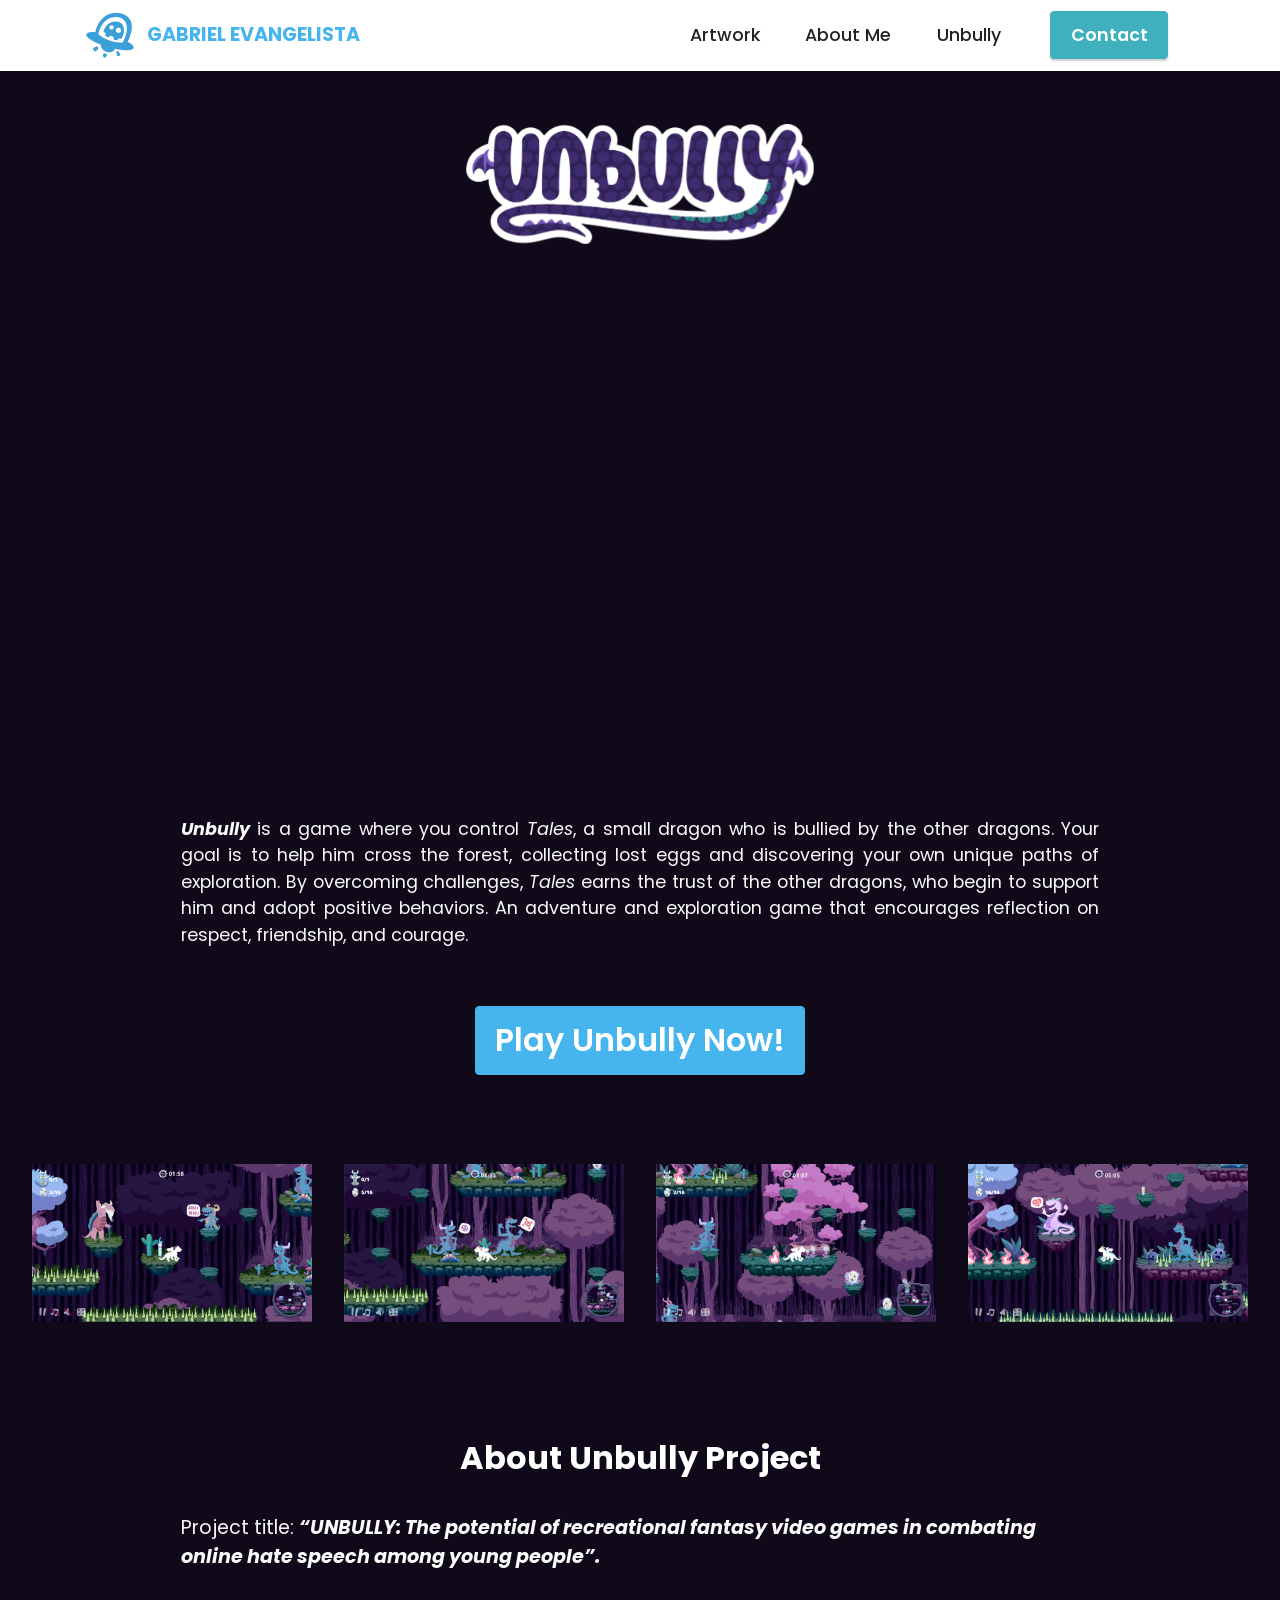
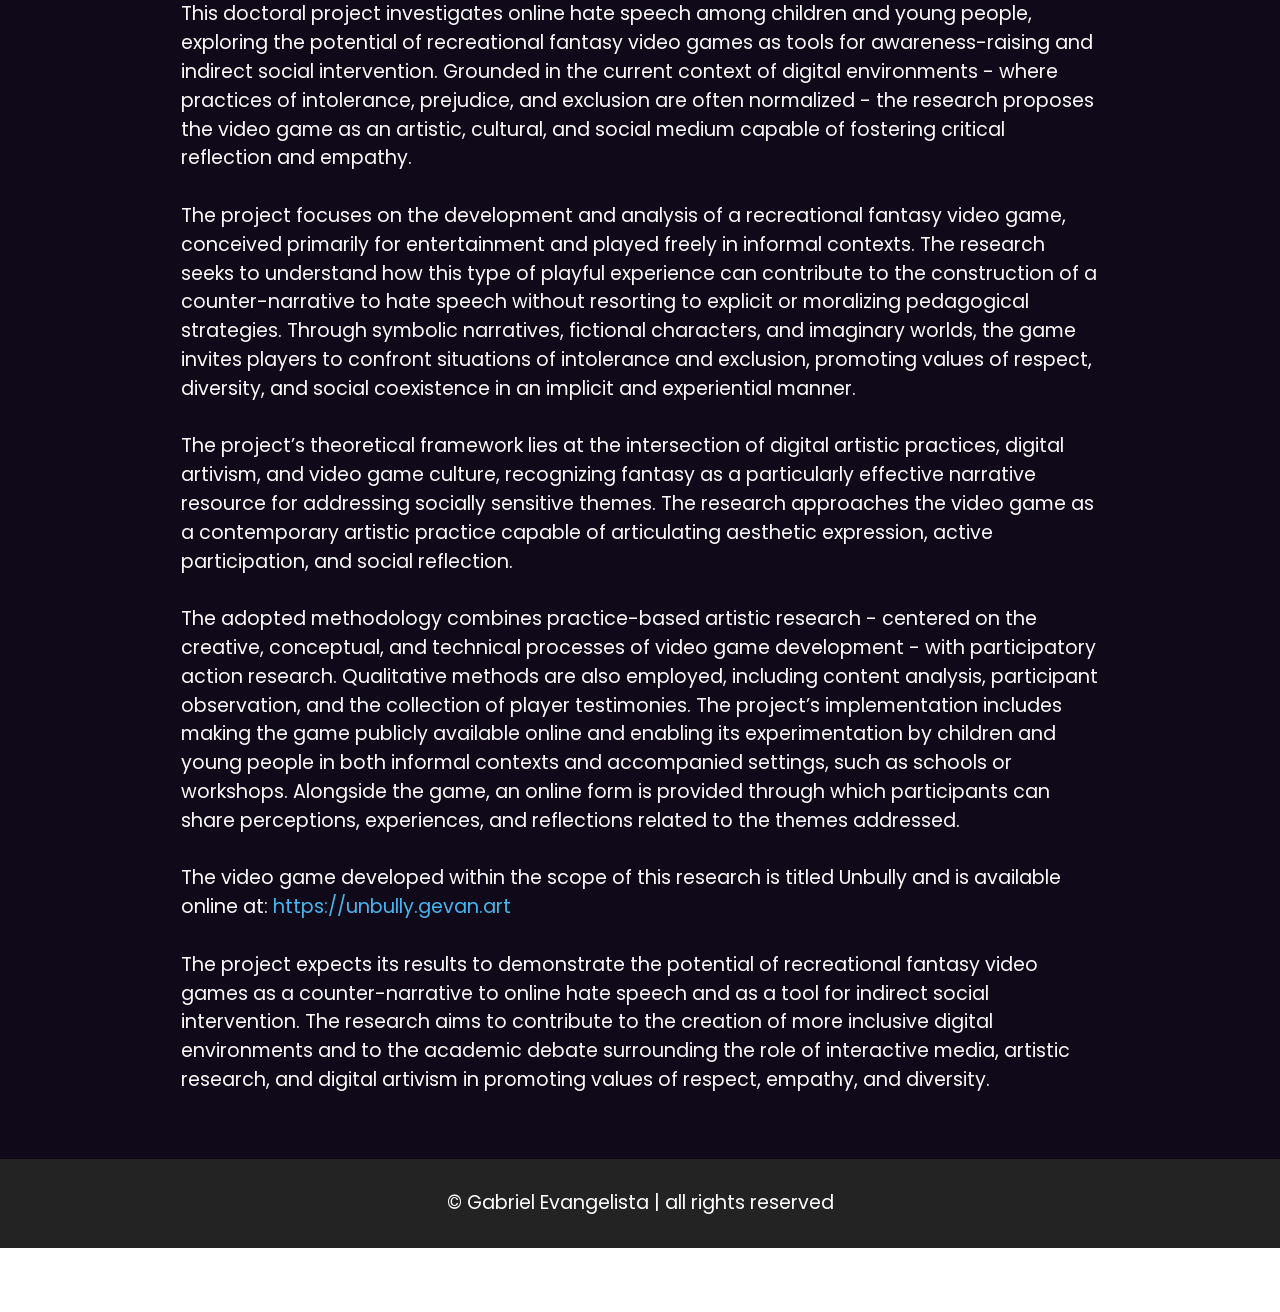
==== page1.html @ 682f3d58 "update" ====
<!DOCTYPE html>
<html  >
<head>
  <!-- Site made with Mobirise Website Builder v6.1.12, https://mobirise.com -->
  <meta charset="UTF-8">
  <meta http-equiv="X-UA-Compatible" content="IE=edge">
  <meta name="generator" content="Mobirise v6.1.12, mobirise.com">
  <meta name="viewport" content="width=device-width, initial-scale=1, minimum-scale=1">
  <link rel="shortcut icon" href="assets/images/siteicon-96x96.png" type="image/x-icon">
  <meta name="description" content="">
  
  
  <title>Unbully</title>
  <link rel="stylesheet" href="assets/web/assets/mobirise-icons2/mobirise2.css">
  <link rel="stylesheet" href="assets/bootstrap/css/bootstrap.min.css">
  <link rel="stylesheet" href="assets/animatecss/animate.css">
  <link rel="stylesheet" href="assets/dropdown/css/style.css">
  <link rel="stylesheet" href="assets/socicon/css/styles.css">
  <link rel="stylesheet" href="assets/theme/css/style.css">
  <link rel="preload" href="https://fonts.googleapis.com/css?family=Poppins:100,100i,200,200i,300,300i,400,400i,500,500i,600,600i,700,700i,800,800i,900,900i&display=swap" as="style" onload="this.onload=null;this.rel='stylesheet'">
  <noscript><link rel="stylesheet" href="https://fonts.googleapis.com/css?family=Poppins:100,100i,200,200i,300,300i,400,400i,500,500i,600,600i,700,700i,800,800i,900,900i&display=swap"></noscript>
  <link rel="preload" as="style" href="assets/mobirise/css/mbr-additional.css?v=n0WJ3S"><link rel="stylesheet" href="assets/mobirise/css/mbr-additional.css?v=n0WJ3S" type="text/css">

  
  
  
</head>
<body>
  
  <section data-bs-version="5.1" class="menu menu2 cid-sFF0ciwnEL" once="menu" id="menu2-7">
    
    <nav class="navbar navbar-dropdown navbar-fixed-top navbar-expand-lg">
        <div class="container">
            <div class="navbar-brand">
                <span class="navbar-logo">
                    <a href="index.html#top">
                        <img src="assets/images/siteicon-96x96.png" alt="" style="height: 3rem;">
                    </a>
                </span>
                <span class="navbar-caption-wrap"><a class="navbar-caption text-info text-primary display-7" href="index.html#top">GABRIEL EVANGELISTA</a></span>
            </div>
            <button class="navbar-toggler" type="button" data-toggle="collapse" data-bs-toggle="collapse" data-target="#navbarSupportedContent" data-bs-target="#navbarSupportedContent" aria-controls="navbarNavAltMarkup" aria-expanded="false" aria-label="Toggle navigation">
                <div class="hamburger">
                    <span></span>
                    <span></span>
                    <span></span>
                    <span></span>
                </div>
            </button>
            <div class="collapse navbar-collapse" id="navbarSupportedContent">
                <ul class="navbar-nav nav-dropdown" data-app-modern-menu="true"><li class="nav-item"><a class="nav-link link text-black text-primary display-4" href="index.html#gallery4-4">Artwork</a></li><li class="nav-item"><a class="nav-link link text-black text-primary display-4" href="index.html#header13-j">About Me</a></li>
                    <li class="nav-item"><a class="nav-link link text-black text-primary display-4" href="page1.html">Unbully</a></li></ul>
                
                <div class="navbar-buttons mbr-section-btn"><a class="btn btn-success display-4" href="index.html#form5-1">
                        Contact<br></a></div>
            </div>
        </div>
    </nav>
</section>

<section data-bs-version="5.1" class="image3 cid-vczdC1V7ly" id="image3-k">
    

    
    

    <div class="container">
        <div class="row justify-content-center">
            <div class="col-12 col-lg-4">
                <div class="image-wrapper">
                    <img src="assets/images/unbullylogo-1756x606.png" alt="Mobirise Website Builder">
                    
                </div>
            </div>
        </div>
    </div>
</section>

<section data-bs-version="5.1" class="video2 cid-vcy5MOF79r" id="video2-9">
    
    
    
    <div class="container">
        
        <div class="row justify-content-center mt-4">
            <div class="col-12 col-md-10 video-block">
                <div class="video-wrapper"><iframe class="mbr-embedded-video" src="https://www.youtube.com/embed/XfeAUYcSJuM?rel=0&amp;amp;mute=1&amp;showinfo=0&amp;autoplay=1&amp;loop=0" width="1280" height="720" frameborder="0" allowfullscreen></iframe></div>
                <p class="mbr-text pt-2 mbr-fonts-style display-4"><em><strong>Unbully</strong></em> is a game where you control <em>Tales</em>, a small dragon who is bullied by the other dragons. Your goal is to help him cross the forest, collecting lost eggs and discovering your own unique paths of exploration. By overcoming challenges, <em>Tales</em> earns the trust of the other dragons, who begin to support him and adopt positive behaviors. An adventure and exploration game that encourages reflection on respect, friendship, and courage.</p>
            </div>
        </div>
    </div>
</section>

<section data-bs-version="5.1" class="info1 cid-vczhNpJFhl" id="info1-n">
    

    
    
    <div class="align-center container">
        <div class="row justify-content-center">
            <div class="col-12 col-lg-8">
                
                
                <div class="mbr-section-btn"><a class="btn btn-info display-5" href="https://mobiri.se">Play Unbully Now!</a></div>
            </div>
        </div>
    </div>
</section>

<section data-bs-version="5.1" class="gallery6 mbr-gallery cid-vczgTL55ZV" id="gallery6-m">
    

    
    

    <div class="container-fluid">
        
        <div class="row mbr-gallery mt-4">
            <div class="col-12 col-md-6 col-lg-3 item gallery-image">
                <div class="item-wrapper" data-toggle="modal" data-bs-toggle="modal" data-target="#vczFIJdsBw-modal" data-bs-target="#vczFIJdsBw-modal">
                    <img class="w-100" src="assets/images/gameplay01-888x500.png" alt="Mobirise Website Builder" data-slide-to="0" data-bs-slide-to="0" data-target="#lb-vczFIJdsBw" data-bs-target="#lb-vczFIJdsBw">
                    <div class="icon-wrapper">
                        <span class="mobi-mbri mobi-mbri-search mbr-iconfont mbr-iconfont-btn"></span>
                    </div>
                </div>
                
            </div>
            <div class="col-12 col-md-6 col-lg-3 item gallery-image">
                <div class="item-wrapper" data-toggle="modal" data-bs-toggle="modal" data-target="#vczFIJdsBw-modal" data-bs-target="#vczFIJdsBw-modal">
                    <img class="w-100" src="assets/images/gameplay02-888x500.png" alt="Mobirise Website Builder" data-slide-to="1" data-bs-slide-to="1" data-target="#lb-vczFIJdsBw" data-bs-target="#lb-vczFIJdsBw">
                    <div class="icon-wrapper">
                        <span class="mobi-mbri mobi-mbri-search mbr-iconfont mbr-iconfont-btn"></span>
                    </div>
                </div>
                
            </div>
            <div class="col-12 col-md-6 col-lg-3 item gallery-image">
                <div class="item-wrapper" data-toggle="modal" data-bs-toggle="modal" data-target="#vczFIJdsBw-modal" data-bs-target="#vczFIJdsBw-modal">
                    <img class="w-100" src="assets/images/gameplay03-888x500.png" alt="Mobirise Website Builder" data-slide-to="2" data-bs-slide-to="2" data-target="#lb-vczFIJdsBw" data-bs-target="#lb-vczFIJdsBw">
                    <div class="icon-wrapper">
                        <span class="mobi-mbri mobi-mbri-search mbr-iconfont mbr-iconfont-btn"></span>
                    </div>
                </div>
                
            </div>
            <div class="col-12 col-md-6 col-lg-3 item gallery-image">
                <div class="item-wrapper" data-toggle="modal" data-bs-toggle="modal" data-target="#vczFIJdsBw-modal" data-bs-target="#vczFIJdsBw-modal">
                    <img class="w-100" src="assets/images/gameplay04-888x500.png" alt="Mobirise Website Builder" data-slide-to="3" data-bs-slide-to="3" data-target="#lb-vczFIJdsBw" data-bs-target="#lb-vczFIJdsBw">
                    <div class="icon-wrapper">
                        <span class="mobi-mbri mobi-mbri-search mbr-iconfont mbr-iconfont-btn"></span>
                    </div>
                </div>
                
            </div>
        </div>

        <div class="modal mbr-slider" tabindex="-1" role="dialog" aria-hidden="true" id="vczFIJdsBw-modal">
            <div class="modal-dialog" role="document">
                <div class="modal-content">
                    <div class="modal-body">
                        <div class="carousel slide carousel-fade" id="lb-vczFIJdsBw" data-interval="5000" data-bs-interval="5000">
                            <div class="carousel-inner">
                                <div class="carousel-item active">
                                    <img class="d-block w-100" src="assets/images/gameplay01-888x500.png" alt="Mobirise Website Builder">
                                </div>
                                <div class="carousel-item">
                                    <img class="d-block w-100" src="assets/images/gameplay02-888x500.png" alt="Mobirise Website Builder">
                                </div>
                                <div class="carousel-item">
                                    <img class="d-block w-100" src="assets/images/gameplay03-888x500.png" alt="Mobirise Website Builder">
                                </div>
                                <div class="carousel-item">
                                    <img class="d-block w-100" src="assets/images/gameplay04-888x500.png" alt="Mobirise Website Builder">
                                </div>
                            </div>
                            <ol class="carousel-indicators">
                                <li data-slide-to="0" data-bs-slide-to="0" class="active" data-target="#lb-vczFIJdsBw" data-bs-target="#lb-vczFIJdsBw"></li>
                                <li data-slide-to="1" data-bs-slide-to="1" data-target="#lb-vczFIJdsBw" data-bs-target="#lb-vczFIJdsBw"></li>
                                <li data-slide-to="2" data-bs-slide-to="2" data-target="#lb-vczFIJdsBw" data-bs-target="#lb-vczFIJdsBw"></li>
                                <li data-slide-to="3" data-bs-slide-to="3" data-target="#lb-vczFIJdsBw" data-bs-target="#lb-vczFIJdsBw"></li>
                            </ol>
                            <a role="button" href="" class="close" data-dismiss="modal" data-bs-dismiss="modal" aria-label="Close">
                            </a>
                            <a class="carousel-control-prev carousel-control" role="button" data-slide="prev" data-bs-slide="prev" href="#lb-vczFIJdsBw">
                                <span class="mobi-mbri mobi-mbri-arrow-prev" aria-hidden="true"></span>
                                <span class="sr-only visually-hidden">Previous</span>
                            </a>
                            <a class="carousel-control-next carousel-control" role="button" data-slide="next" data-bs-slide="next" href="#lb-vczFIJdsBw">
                                <span class="mobi-mbri mobi-mbri-arrow-next" aria-hidden="true"></span>
                                <span class="sr-only visually-hidden">Next</span>
                            </a>
                        </div>
                    </div>
                </div>
            </div>
        </div>
    </div>
</section>

<section data-bs-version="5.1" class="content5 cid-vczeSjakJp" id="content5-l">
    
    <div class="container">
        <div class="row justify-content-center">
            <div class="col-md-12 col-lg-10">
                <h3 class="mbr-section-title mbr-fonts-style mb-4 display-5">
                    <strong>About Unbully Project</strong></h3>
                
                <p class="mbr-text mbr-fonts-style display-7">Project title: <strong><em>“UNBULLY: The potential of recreational fantasy video games in combating online hate speech among young people”.</em></strong><br><br>This doctoral project investigates online hate speech among children and young people, exploring the potential of recreational fantasy video games as tools for awareness-raising and indirect social intervention. Grounded in the current context of digital environments - where practices of intolerance, prejudice, and exclusion are often normalized - the research proposes the video game as an artistic, cultural, and social medium capable of fostering critical reflection and empathy.<br><br>The project focuses on the development and analysis of a recreational fantasy video game, conceived primarily for entertainment and played freely in informal contexts. The research seeks to understand how this type of playful experience can contribute to the construction of a counter-narrative to hate speech without resorting to explicit or moralizing pedagogical strategies. Through symbolic narratives, fictional characters, and imaginary worlds, the game invites players to confront situations of intolerance and exclusion, promoting values of respect, diversity, and social coexistence in an implicit and experiential manner.<br><br>The project’s theoretical framework lies at the intersection of digital artistic practices, digital artivism, and video game culture, recognizing fantasy as a particularly effective narrative resource for addressing socially sensitive themes. The research approaches the video game as a contemporary artistic practice capable of articulating aesthetic expression, active participation, and social reflection.<br><br>The adopted methodology combines practice-based artistic research - centered on the creative, conceptual, and technical processes of video game development - with participatory action research. Qualitative methods are also employed, including content analysis, participant observation, and the collection of player testimonies. The project’s implementation includes making the game publicly available online and enabling its experimentation by children and young people in both informal contexts and accompanied settings, such as schools or workshops. Alongside the game, an online form is provided through which participants can share perceptions, experiences, and reflections related to the themes addressed.<br><br>The video game developed within the scope of this research is titled Unbully and is available online at: <em><strong><a href="https://unbully.gevan.art" class="text-info">https://unbully.gevan.art</a></strong></em><br><br>The project expects its results to demonstrate the potential of recreational fantasy video games as a counter-narrative to online hate speech and as a tool for indirect social intervention. The research aims to contribute to the creation of more inclusive digital environments and to the academic debate surrounding the role of interactive media, artistic research, and digital artivism in promoting values of respect, empathy, and diversity.<br></p>
            </div>
        </div>
    </div>
</section>

<section data-bs-version="5.1" class="footer7 cid-sFF3CYc3p7" once="footers" id="footer7-8">

    

    

    <div class="container">
        <div class="media-container-row align-center mbr-white">
            <div class="col-12">
                <p class="mbr-text mb-0 mbr-fonts-style display-7">
                    ​© Gabriel Evangelista | all rights reserved
                </p>
            </div>
        </div>
    </div>
</section><section class="display-7" style="padding: 0;align-items: center;justify-content: center;flex-wrap: wrap;    align-content: center;display: flex;position: relative;height: 4rem;"><a href="https://mobiri.se/4552588" style="flex: 1 1;height: 4rem;position: absolute;width: 100%;z-index: 1;"><img alt="" style="height: 4rem;" src="[data-uri]"></a><p style="margin: 0;text-align: center;" class="display-7">&#8204;</p><a style="z-index:1" href="https://mobirise.com/html-builder.html">HTML Website Generator</a></section><script src="assets/bootstrap/js/bootstrap.bundle.min.js"></script>  <script src="assets/smoothscroll/smooth-scroll.js"></script>  <script src="assets/ytplayer/index.js"></script>  <script src="assets/playervimeo/vimeo_player.js"></script>  <script src="assets/dropdown/js/navbar-dropdown.js"></script>  <script src="assets/theme/js/script.js"></script>  
  
  
 <div id="scrollToTop" class="scrollToTop mbr-arrow-up"><a style="text-align: center;"><i class="mbr-arrow-up-icon mbr-arrow-up-icon-cm cm-icon cm-icon-smallarrow-up"></i></a></div>
    <input name="animation" type="hidden">
  </body>
</html>
---- assets/web/assets/mobirise-icons2/mobirise2.css ----
@font-face {
  font-family: 'Moririse2';
  font-display: swap;
  src:  url('mobirise2.eot?f2bix4');
  src:  url('mobirise2.eot?f2bix4#iefix') format('embedded-opentype'),
    url('mobirise2.woff2?f2bix4') format('woff2'),
    url('mobirise2.woff?f2bix4') format('woff'),
    url('mobirise2.ttf?f2bix4') format('truetype'),
    url('mobirise2.svg?f2bix4#mobirise2') format('svg');
  font-weight: normal;
  font-style: normal;
}

[class^="mobi-"], [class*=" mobi-"] {
  /* use !important to prevent issues with browser extensions that change fonts */
  font-family: 'Moririse2' !important;
  speak: none;
  font-style: normal;
  font-weight: normal;
  font-variant: normal;
  text-transform: none;
  line-height: 1;

  /* Better Font Rendering =========== */
  -webkit-font-smoothing: antialiased;
  -moz-osx-font-smoothing: grayscale;
}

.mobi-mbri-add-submenu:before {
  content: "\e900";
}
.mobi-mbri-alert:before {
  content: "\e901";
}
.mobi-mbri-align-center:before {
  content: "\e902";
}
.mobi-mbri-align-justify:before {
  content: "\e903";
}
.mobi-mbri-align-left:before {
  content: "\e904";
}
.mobi-mbri-align-right:before {
  content: "\e905";
}
.mobi-mbri-android:before {
  content: "\e906";
}
.mobi-mbri-apple:before {
  content: "\e907";
}
.mobi-mbri-arrow-down:before {
  content: "\e908";
}
.mobi-mbri-arrow-next:before {
  content: "\e909";
}
.mobi-mbri-arrow-prev:before {
  content: "\e90a";
}
.mobi-mbri-arrow-up:before {
  content: "\e90b";
}
.mobi-mbri-bold:before {
  content: "\e90c";
}
.mobi-mbri-bookmark:before {
  content: "\e90d";
}
.mobi-mbri-bootstrap:before {
  content: "\e90e";
}
.mobi-mbri-briefcase:before {
  content: "\e90f";
}
.mobi-mbri-browse:before {
  content: "\e910";
}
.mobi-mbri-bulleted-list:before {
  content: "\e911";
}
.mobi-mbri-calendar:before {
  content: "\e912";
}
.mobi-mbri-camera:before {
  content: "\e913";
}
.mobi-mbri-cart-add:before {
  content: "\e914";
}
.mobi-mbri-cart-full:before {
  content: "\e915";
}
.mobi-mbri-cash:before {
  content: "\e916";
}
.mobi-mbri-change-style:before {
  content: "\e917";
}
.mobi-mbri-chat:before {
  content: "\e918";
}
.mobi-mbri-clock:before {
  content: "\e919";
}
.mobi-mbri-close:before {
  content: "\e91a";
}
.mobi-mbri-cloud:before {
  content: "\e91b";
}
.mobi-mbri-code:before {
  content: "\e91c";
}
.mobi-mbri-contact-form:before {
  content: "\e91d";
}
.mobi-mbri-credit-card:before {
  content: "\e91e";
}
.mobi-mbri-cursor-click:before {
  content: "\e91f";
}
.mobi-mbri-cust-feedback:before {
  content: "\e920";
}
.mobi-mbri-database:before {
  content: "\e921";
}
.mobi-mbri-delivery:before {
  content: "\e922";
}
.mobi-mbri-desktop:before {
  content: "\e923";
}
.mobi-mbri-devices:before {
  content: "\e924";
}
.mobi-mbri-down:before {
  content: "\e925";
}
.mobi-mbri-download-2:before {
  content: "\e926";
}
.mobi-mbri-download:before {
  content: "\e927";
}
.mobi-mbri-drag-n-drop-2:before {
  content: "\e928";
}
.mobi-mbri-drag-n-drop:before {
  content: "\e929";
}
.mobi-mbri-edit-2:before {
  content: "\e92a";
}
.mobi-mbri-edit:before {
  content: "\e92b";
}
.mobi-mbri-error:before {
  content: "\e92c";
}
.mobi-mbri-extension:before {
  content: "\e92d";
}
.mobi-mbri-features:before {
  content: "\e92e";
}
.mobi-mbri-file:before {
  content: "\e92f";
}
.mobi-mbri-flag:before {
  content: "\e930";
}
.mobi-mbri-folder:before {
  content: "\e931";
}
.mobi-mbri-gift:before {
  content: "\e932";
}
.mobi-mbri-github:before {
  content: "\e933";
}
.mobi-mbri-globe-2:before {
  content: "\e934";
}
.mobi-mbri-globe:before {
  content: "\e935";
}
.mobi-mbri-growing-chart:before {
  content: "\e936";
}
.mobi-mbri-hearth:before {
  content: "\e937";
}
.mobi-mbri-help:before {
  content: "\e938";
}
.mobi-mbri-home:before {
  content: "\e939";
}
.mobi-mbri-hot-cup:before {
  content: "\e93a";
}
.mobi-mbri-idea:before {
  content: "\e93b";
}
.mobi-mbri-image-gallery:before {
  content: "\e93c";
}
.mobi-mbri-image-slider:before {
  content: "\e93d";
}
.mobi-mbri-info:before {
  content: "\e93e";
}
.mobi-mbri-italic:before {
  content: "\e93f";
}
.mobi-mbri-key:before {
  content: "\e940";
}
.mobi-mbri-laptop:before {
  content: "\e941";
}
.mobi-mbri-layers:before {
  content: "\e942";
}
.mobi-mbri-left-right:before {
  content: "\e943";
}
.mobi-mbri-left:before {
  content: "\e944";
}
.mobi-mbri-letter:before {
  content: "\e945";
}
.mobi-mbri-like:before {
  content: "\e946";
}
.mobi-mbri-link:before {
  content: "\e947";
}
.mobi-mbri-lock:before {
  content: "\e948";
}
.mobi-mbri-login:before {
  content: "\e949";
}
.mobi-mbri-logout:before {
  content: "\e94a";
}
.mobi-mbri-magic-stick:before {
  content: "\e94b";
}
.mobi-mbri-map-pin:before {
  content: "\e94c";
}
.mobi-mbri-menu:before {
  content: "\e94d";
}
.mobi-mbri-mobile-2:before {
  content: "\e94e";
}
.mobi-mbri-mobile-horizontal:before {
  content: "\e94f";
}
.mobi-mbri-mobile:before {
  content: "\e950";
}
.mobi-mbri-mobirise:before {
  content: "\e951";
}
.mobi-mbri-more-horizontal:before {
  content: "\e952";
}
.mobi-mbri-more-vertical:before {
  content: "\e953";
}
.mobi-mbri-music:before {
  content: "\e954";
}
.mobi-mbri-new-file:before {
  content: "\e955";
}
.mobi-mbri-numbered-list:before {
  content: "\e956";
}
.mobi-mbri-opened-folder:before {
  content: "\e957";
}
.mobi-mbri-pages:before {
  content: "\e958";
}
.mobi-mbri-paper-plane:before {
  content: "\e959";
}
.mobi-mbri-paperclip:before {
  content: "\e95a";
}
.mobi-mbri-phone:before {
  content: "\e95b";
}
.mobi-mbri-photo:before {
  content: "\e95c";
}
.mobi-mbri-photos:before {
  content: "\e95d";
}
.mobi-mbri-pin:before {
  content: "\e95e";
}
.mobi-mbri-play:before {
  content: "\e95f";
}
.mobi-mbri-plus:before {
  content: "\e960";
}
.mobi-mbri-preview:before {
  content: "\e961";
}
.mobi-mbri-print:before {
  content: "\e962";
}
.mobi-mbri-protect:before {
  content: "\e963";
}
.mobi-mbri-question:before {
  content: "\e964";
}
.mobi-mbri-quote-left:before {
  content: "\e965";
}
.mobi-mbri-quote-right:before {
  content: "\e966";
}
.mobi-mbri-redo:before {
  content: "\e967";
}
.mobi-mbri-refresh:before {
  content: "\e968";
}
.mobi-mbri-responsive-2:before {
  content: "\e969";
}
.mobi-mbri-responsive:before {
  content: "\e96a";
}
.mobi-mbri-right:before {
  content: "\e96b";
}
.mobi-mbri-rocket:before {
  content: "\e96c";
}
.mobi-mbri-sad-face:before {
  content: "\e96d";
}
.mobi-mbri-sale:before {
  content: "\e96e";
}
.mobi-mbri-save:before {
  content: "\e96f";
}
.mobi-mbri-search:before {
  content: "\e970";
}
.mobi-mbri-setting-2:before {
  content: "\e971";
}
.mobi-mbri-setting-3:before {
  content: "\e972";
}
.mobi-mbri-setting:before {
  content: "\e973";
}
.mobi-mbri-share:before {
  content: "\e974";
}
.mobi-mbri-shopping-bag:before {
  content: "\e975";
}
.mobi-mbri-shopping-basket:before {
  content: "\e976";
}
.mobi-mbri-shopping-cart:before {
  content: "\e977";
}
.mobi-mbri-sites:before {
  content: "\e978";
}
.mobi-mbri-smile-face:before {
  content: "\e979";
}
.mobi-mbri-speed:before {
  content: "\e97a";
}
.mobi-mbri-star:before {
  content: "\e97b";
}
.mobi-mbri-success:before {
  content: "\e97c";
}
.mobi-mbri-sun:before {
  content: "\e97d";
}
.mobi-mbri-sun2:before {
  content: "\e97e";
}
.mobi-mbri-tablet-vertical:before {
  content: "\e97f";
}
.mobi-mbri-tablet:before {
  content: "\e980";
}
.mobi-mbri-target:before {
  content: "\e981";
}
.mobi-mbri-timer:before {
  content: "\e982";
}
.mobi-mbri-to-ftp:before {
  content: "\e983";
}
.mobi-mbri-to-local-drive:before {
  content: "\e984";
}
.mobi-mbri-touch-swipe:before {
  content: "\e985";
}
.mobi-mbri-touch:before {
  content: "\e986";
}
.mobi-mbri-trash:before {
  content: "\e987";
}
.mobi-mbri-underline:before {
  content: "\e988";
}
.mobi-mbri-undo:before {
  content: "\e989";
}
.mobi-mbri-unlink:before {
  content: "\e98a";
}
.mobi-mbri-unlock:before {
  content: "\e98b";
}
.mobi-mbri-up-down:before {
  content: "\e98c";
}
.mobi-mbri-up:before {
  content: "\e98d";
}
.mobi-mbri-update:before {
  content: "\e98e";
}
.mobi-mbri-upload-2:before {
  content: "\e98f";
}
.mobi-mbri-upload:before {
  content: "\e990";
}
.mobi-mbri-user-2:before {
  content: "\e991";
}
.mobi-mbri-user:before {
  content: "\e992";
}
.mobi-mbri-users:before {
  content: "\e993";
}
.mobi-mbri-video-play:before {
  content: "\e994";
}
.mobi-mbri-video:before {
  content: "\e995";
}
.mobi-mbri-watch:before {
  content: "\e996";
}
.mobi-mbri-website-theme-2:before {
  content: "\e997";
}
.mobi-mbri-website-theme:before {
  content: "\e998";
}
.mobi-mbri-wifi:before {
  content: "\e999";
}
.mobi-mbri-windows:before {
  content: "\e99a";
}
.mobi-mbri-zoom-in:before {
  content: "\e99b";
}
.mobi-mbri-zoom-out:before {
  content: "\e99c";
}
---- assets/dropdown/css/style.css ----
.navbar-dropdown {
  left: 0;
  padding: 0;
  position: absolute;
  right: 0;
  top: 0;
  transition: all 0.45s ease;
  z-index: 1030;
  background: #282828; }
  .navbar-dropdown .navbar-logo {
    margin-right: 0.8rem;
    transition: margin 0.3s ease-in-out;
    vertical-align: middle; }
    .navbar-dropdown .navbar-logo img {
      height: 3.125rem;
      transition: all 0.3s ease-in-out; }
    .navbar-dropdown .navbar-logo.mbr-iconfont {
      font-size: 3.125rem;
      line-height: 3.125rem; }
  .navbar-dropdown .navbar-caption {
    font-weight: 700;
    white-space: normal;
    vertical-align: -4px;
    line-height: 3.125rem !important; }
    .navbar-dropdown .navbar-caption, .navbar-dropdown .navbar-caption:hover {
      color: inherit;
      text-decoration: none; }
  .navbar-dropdown .mbr-iconfont + .navbar-caption {
    vertical-align: -1px; }
  .navbar-dropdown.navbar-fixed-top {
    position: fixed; }
  .navbar-dropdown .navbar-brand span {
    vertical-align: -4px; }
  .navbar-dropdown.bg-color.transparent {
    background: none; }
  .navbar-dropdown.navbar-short .navbar-brand {
    padding: 0.625rem 0; }
    .navbar-dropdown.navbar-short .navbar-brand span {
      vertical-align: -1px; }
  .navbar-dropdown.navbar-short .navbar-caption {
    line-height: 2.375rem !important;
    vertical-align: -2px; }
  .navbar-dropdown.navbar-short .navbar-logo {
    margin-right: 0.5rem; }
    .navbar-dropdown.navbar-short .navbar-logo img {
      height: 2.375rem; }
    .navbar-dropdown.navbar-short .navbar-logo.mbr-iconfont {
      font-size: 2.375rem;
      line-height: 2.375rem; }
  .navbar-dropdown.navbar-short .mbr-table-cell {
    height: 3.625rem; }
  .navbar-dropdown .navbar-close {
    left: 0.6875rem;
    position: fixed;
    top: 0.75rem;
    z-index: 1000; }
  .navbar-dropdown .hamburger-icon {
    content: "";
    display: inline-block;
    vertical-align: middle;
    width: 16px;
    -webkit-box-shadow: 0 -6px 0 1px #282828,0 0 0 1px #282828,0 6px 0 1px #282828;
    -moz-box-shadow: 0 -6px 0 1px #282828,0 0 0 1px #282828,0 6px 0 1px #282828;
    box-shadow: 0 -6px 0 1px #282828,0 0 0 1px #282828,0 6px 0 1px #282828; }

.dropdown-menu .dropdown-toggle[data-toggle="dropdown-submenu"]::after {
  border-bottom: 0.35em solid transparent;
  border-left: 0.35em solid;
  border-right: 0;
  border-top: 0.35em solid transparent;
  margin-left: 0.3rem; }

.dropdown-menu .dropdown-item:focus {
  outline: 0; }

.nav-dropdown {
  font-size: 0.75rem;
  font-weight: 500;
  height: auto !important; }
  .nav-dropdown .nav-btn {
    padding-left: 1rem; }
  .nav-dropdown .link {
    margin: .667em 1.667em;
    font-weight: 500;
    padding: 0;
    transition: color .2s ease-in-out; }
    .nav-dropdown .link.dropdown-toggle {
      margin-right: 2.583em; }
      .nav-dropdown .link.dropdown-toggle::after {
        margin-left: .25rem;
        border-top: 0.35em solid;
        border-right: 0.35em solid transparent;
        border-left: 0.35em solid transparent;
        border-bottom: 0; }
      .nav-dropdown .link.dropdown-toggle[aria-expanded="true"] {
        margin: 0;
        padding: 0.667em 3.263em  0.667em 1.667em; }
  .nav-dropdown .link::after,
  .nav-dropdown .dropdown-item::after {
    color: inherit; }
  .nav-dropdown .btn {
    font-size: 0.75rem;
    font-weight: 700;
    letter-spacing: 0;
    margin-bottom: 0;
    padding-left: 1.25rem;
    padding-right: 1.25rem; }
  .nav-dropdown .dropdown-menu {
    border-radius: 0;
    border: 0;
    left: 0;
    margin: 0;
    padding-bottom: 1.25rem;
    padding-top: 1.25rem;
    position: relative; }
  .nav-dropdown .dropdown-submenu {
    margin-left: 0.125rem;
    top: 0; }
  .nav-dropdown .dropdown-item {
    font-weight: 500;
    line-height: 2;
    padding: 0.3846em 4.615em 0.3846em 1.5385em;
    position: relative;
    transition: color .2s ease-in-out, background-color .2s ease-in-out; }
    .nav-dropdown .dropdown-item::after {
      margin-top: -0.3077em;
      position: absolute;
      right: 1.1538em;
      top: 50%; }
    .nav-dropdown .dropdown-item:focus, .nav-dropdown .dropdown-item:hover {
      background: none; }

@media (max-width: 767px) {
  .nav-dropdown.navbar-toggleable-sm {
    bottom: 0;
    display: none;
    left: 0;
    overflow-x: hidden;
    position: fixed;
    top: 0;
    transform: translateX(-100%);
    -ms-transform: translateX(-100%);
    -webkit-transform: translateX(-100%);
    width: 18.75rem;
    z-index: 999; } }
.nav-dropdown.navbar-toggleable-xl {
  bottom: 0;
  display: none;
  left: 0;
  overflow-x: hidden;
  position: fixed;
  top: 0;
  transform: translateX(-100%);
  -ms-transform: translateX(-100%);
  -webkit-transform: translateX(-100%);
  width: 18.75rem;
  z-index: 999; }

.nav-dropdown-sm {
  display: block !important;
  overflow-x: hidden;
  overflow: auto;
  padding-top: 3.875rem; }
  .nav-dropdown-sm::after {
    content: "";
    display: block;
    height: 3rem;
    width: 100%; }
  .nav-dropdown-sm.collapse.in ~ .navbar-close {
    display: block !important; }
  .nav-dropdown-sm.collapsing, .nav-dropdown-sm.collapse.in {
    transform: translateX(0);
    -ms-transform: translateX(0);
    -webkit-transform: translateX(0);
    transition: all 0.25s ease-out;
    -webkit-transition: all 0.25s ease-out;
    background: #282828; }
  .nav-dropdown-sm.collapsing[aria-expanded="false"] {
    transform: translateX(-100%);
    -ms-transform: translateX(-100%);
    -webkit-transform: translateX(-100%); }
  .nav-dropdown-sm .nav-item {
    display: block;
    margin-left: 0 !important;
    padding-left: 0; }
  .nav-dropdown-sm .link,
  .nav-dropdown-sm .dropdown-item {
    border-top: 1px dotted rgba(255, 255, 255, 0.1);
    font-size: 0.8125rem;
    line-height: 1.6;
    margin: 0 !important;
    padding: 0.875rem 2.4rem 0.875rem 1.5625rem !important;
    position: relative;
    white-space: normal; }
    .nav-dropdown-sm .link:focus, .nav-dropdown-sm .link:hover,
    .nav-dropdown-sm .dropdown-item:focus,
    .nav-dropdown-sm .dropdown-item:hover {
      background: rgba(0, 0, 0, 0.2) !important;
      color: #c0a375; }
  .nav-dropdown-sm .nav-btn {
    position: relative;
    padding: 1.5625rem 1.5625rem 0 1.5625rem; }
    .nav-dropdown-sm .nav-btn::before {
      border-top: 1px dotted rgba(255, 255, 255, 0.1);
      content: "";
      left: 0;
      position: absolute;
      top: 0;
      width: 100%; }
    .nav-dropdown-sm .nav-btn + .nav-btn {
      padding-top: 0.625rem; }
      .nav-dropdown-sm .nav-btn + .nav-btn::before {
        display: none; }
  .nav-dropdown-sm .btn {
    padding: 0.625rem 0; }
  .nav-dropdown-sm .dropdown-toggle[data-toggle="dropdown-submenu"]::after {
    margin-left: .25rem;
    border-top: 0.35em solid;
    border-right: 0.35em solid transparent;
    border-left: 0.35em solid transparent;
    border-bottom: 0; }
  .nav-dropdown-sm .dropdown-toggle[data-toggle="dropdown-submenu"][aria-expanded="true"]::after {
    border-top: 0;
    border-right: 0.35em solid transparent;
    border-left: 0.35em solid transparent;
    border-bottom: 0.35em solid; }
  .nav-dropdown-sm .dropdown-menu {
    margin: 0;
    padding: 0;
    position: relative;
    top: 0;
    left: 0;
    width: 100%;
    border: 0;
    float: none;
    border-radius: 0;
    background: none; }
  .nav-dropdown-sm .dropdown-submenu {
    left: 100%;
    margin-left: 0.125rem;
    margin-top: -1.25rem;
    top: 0; }

.navbar-toggleable-sm .nav-dropdown .dropdown-menu {
  position: absolute; }

.navbar-toggleable-sm .nav-dropdown .dropdown-submenu {
  left: 100%;
  margin-left: 0.125rem;
  margin-top: -1.25rem;
  top: 0; }

.navbar-toggleable-sm.opened .nav-dropdown .dropdown-menu {
  position: relative; }

.navbar-toggleable-sm.opened .nav-dropdown .dropdown-submenu {
  left: 0;
  margin-left: 00rem;
  margin-top: 0rem;
  top: 0; }

.is-builder .nav-dropdown.collapsing {
  transition: none !important; }
---- assets/socicon/css/styles.css ----
@charset "UTF-8";

@font-face {
  font-family: 'Socicon';
  src:  url('../fonts/socicon.eot');
  src:  url('../fonts/socicon.eot?#iefix') format('embedded-opentype'),
    url('../fonts/socicon.woff2') format('woff2'),
    url('../fonts/socicon.ttf') format('truetype'),
    url('../fonts/socicon.woff') format('woff'),
    url('../fonts/socicon.svg#socicon') format('svg');
  font-weight: normal;
  font-style: normal;
  font-display: swap;
}

[data-icon]:before {
  font-family: "socicon" !important;
  content: attr(data-icon);
  font-style: normal !important;
  font-weight: normal !important;
  font-variant: normal !important;
  text-transform: none !important;
  speak: none;
  line-height: 1;
  -webkit-font-smoothing: antialiased;
  -moz-osx-font-smoothing: grayscale;
}

[class^="socicon-"], [class*=" socicon-"] {
  /* use !important to prevent issues with browser extensions that change fonts */
  font-family: 'Socicon' !important;
  speak: none;
  font-style: normal;
  font-weight: normal;
  font-variant: normal;
  text-transform: none;
  line-height: 1;

  /* Better Font Rendering =========== */
  -webkit-font-smoothing: antialiased;
  -moz-osx-font-smoothing: grayscale;
}

.socicon-500px:before {
  content: "\e000";
}
.socicon-8tracks:before {
  content: "\e001";
}
.socicon-airbnb:before {
  content: "\e002";
}
.socicon-alliance:before {
  content: "\e003";
}
.socicon-amazon:before {
  content: "\e004";
}
.socicon-amplement:before {
  content: "\e005";
}
.socicon-android:before {
  content: "\e006";
}
.socicon-angellist:before {
  content: "\e007";
}
.socicon-apple:before {
  content: "\e008";
}
.socicon-appnet:before {
  content: "\e009";
}
.socicon-baidu:before {
  content: "\e00a";
}
.socicon-bandcamp:before {
  content: "\e00b";
}
.socicon-battlenet:before {
  content: "\e00c";
}
.socicon-mixer:before {
  content: "\e00d";
}
.socicon-bebee:before {
  content: "\e00e";
}
.socicon-bebo:before {
  content: "\e00f";
}
.socicon-behance:before {
  content: "\e010";
}
.socicon-blizzard:before {
  content: "\e011";
}
.socicon-blogger:before {
  content: "\e012";
}
.socicon-buffer:before {
  content: "\e013";
}
.socicon-chrome:before {
  content: "\e014";
}
.socicon-coderwall:before {
  content: "\e015";
}
.socicon-curse:before {
  content: "\e016";
}
.socicon-dailymotion:before {
  content: "\e017";
}
.socicon-deezer:before {
  content: "\e018";
}
.socicon-delicious:before {
  content: "\e019";
}
.socicon-deviantart:before {
  content: "\e01a";
}
.socicon-diablo:before {
  content: "\e01b";
}
.socicon-digg:before {
  content: "\e01c";
}
.socicon-discord:before {
  content: "\e01d";
}
.socicon-disqus:before {
  content: "\e01e";
}
.socicon-douban:before {
  content: "\e01f";
}
.socicon-draugiem:before {
  content: "\e020";
}
.socicon-dribbble:before {
  content: "\e021";
}
.socicon-drupal:before {
  content: "\e022";
}
.socicon-ebay:before {
  content: "\e023";
}
.socicon-ello:before {
  content: "\e024";
}
.socicon-endomodo:before {
  content: "\e025";
}
.socicon-envato:before {
  content: "\e026";
}
.socicon-etsy:before {
  content: "\e027";
}
.socicon-facebook:before {
  content: "\e028";
}
.socicon-feedburner:before {
  content: "\e029";
}
.socicon-filmweb:before {
  content: "\e02a";
}
.socicon-firefox:before {
  content: "\e02b";
}
.socicon-flattr:before {
  content: "\e02c";
}
.socicon-flickr:before {
  content: "\e02d";
}
.socicon-formulr:before {
  content: "\e02e";
}
.socicon-forrst:before {
  content: "\e02f";
}
.socicon-foursquare:before {
  content: "\e030";
}
.socicon-friendfeed:before {
  content: "\e031";
}
.socicon-github:before {
  content: "\e032";
}
.socicon-goodreads:before {
  content: "\e033";
}
.socicon-google:before {
  content: "\e034";
}
.socicon-googlescholar:before {
  content: "\e035";
}
.socicon-googlegroups:before {
  content: "\e036";
}
.socicon-googlephotos:before {
  content: "\e037";
}
.socicon-googleplus:before {
  content: "\e038";
}
.socicon-grooveshark:before {
  content: "\e039";
}
.socicon-hackerrank:before {
  content: "\e03a";
}
.socicon-hearthstone:before {
  content: "\e03b";
}
.socicon-hellocoton:before {
  content: "\e03c";
}
.socicon-heroes:before {
  content: "\e03d";
}
.socicon-smashcast:before {
  content: "\e03e";
}
.socicon-horde:before {
  content: "\e03f";
}
.socicon-houzz:before {
  content: "\e040";
}
.socicon-icq:before {
  content: "\e041";
}
.socicon-identica:before {
  content: "\e042";
}
.socicon-imdb:before {
  content: "\e043";
}
.socicon-instagram:before {
  content: "\e044";
}
.socicon-issuu:before {
  content: "\e045";
}
.socicon-istock:before {
  content: "\e046";
}
.socicon-itunes:before {
  content: "\e047";
}
.socicon-keybase:before {
  content: "\e048";
}
.socicon-lanyrd:before {
  content: "\e049";
}
.socicon-lastfm:before {
  content: "\e04a";
}
.socicon-line:before {
  content: "\e04b";
}
.socicon-linkedin:before {
  content: "\e04c";
}
.socicon-livejournal:before {
  content: "\e04d";
}
.socicon-lyft:before {
  content: "\e04e";
}
.socicon-macos:before {
  content: "\e04f";
}
.socicon-mail:before {
  content: "\e050";
}
.socicon-medium:before {
  content: "\e051";
}
.socicon-meetup:before {
  content: "\e052";
}
.socicon-mixcloud:before {
  content: "\e053";
}
.socicon-modelmayhem:before {
  content: "\e054";
}
.socicon-mumble:before {
  content: "\e055";
}
.socicon-myspace:before {
  content: "\e056";
}
.socicon-newsvine:before {
  content: "\e057";
}
.socicon-nintendo:before {
  content: "\e058";
}
.socicon-npm:before {
  content: "\e059";
}
.socicon-odnoklassniki:before {
  content: "\e05a";
}
.socicon-openid:before {
  content: "\e05b";
}
.socicon-opera:before {
  content: "\e05c";
}
.socicon-outlook:before {
  content: "\e05d";
}
.socicon-overwatch:before {
  content: "\e05e";
}
.socicon-patreon:before {
  content: "\e05f";
}
.socicon-paypal:before {
  content: "\e060";
}
.socicon-periscope:before {
  content: "\e061";
}
.socicon-persona:before {
  content: "\e062";
}
.socicon-pinterest:before {
  content: "\e063";
}
.socicon-play:before {
  content: "\e064";
}
.socicon-player:before {
  content: "\e065";
}
.socicon-playstation:before {
  content: "\e066";
}
.socicon-pocket:before {
  content: "\e067";
}
.socicon-qq:before {
  content: "\e068";
}
.socicon-quora:before {
  content: "\e069";
}
.socicon-raidcall:before {
  content: "\e06a";
}
.socicon-ravelry:before {
  content: "\e06b";
}
.socicon-reddit:before {
  content: "\e06c";
}
.socicon-renren:before {
  content: "\e06d";
}
.socicon-researchgate:before {
  content: "\e06e";
}
.socicon-residentadvisor:before {
  content: "\e06f";
}
.socicon-reverbnation:before {
  content: "\e070";
}
.socicon-rss:before {
  content: "\e071";
}
.socicon-sharethis:before {
  content: "\e072";
}
.socicon-skype:before {
  content: "\e073";
}
.socicon-slideshare:before {
  content: "\e074";
}
.socicon-smugmug:before {
  content: "\e075";
}
.socicon-snapchat:before {
  content: "\e076";
}
.socicon-songkick:before {
  content: "\e077";
}
.socicon-soundcloud:before {
  content: "\e078";
}
.socicon-spotify:before {
  content: "\e079";
}
.socicon-stackexchange:before {
  content: "\e07a";
}
.socicon-stackoverflow:before {
  content: "\e07b";
}
.socicon-starcraft:before {
  content: "\e07c";
}
.socicon-stayfriends:before {
  content: "\e07d";
}
.socicon-steam:before {
  content: "\e07e";
}
.socicon-storehouse:before {
  content: "\e07f";
}
.socicon-strava:before {
  content: "\e080";
}
.socicon-streamjar:before {
  content: "\e081";
}
.socicon-stumbleupon:before {
  content: "\e082";
}
.socicon-swarm:before {
  content: "\e083";
}
.socicon-teamspeak:before {
  content: "\e084";
}
.socicon-teamviewer:before {
  content: "\e085";
}
.socicon-technorati:before {
  content: "\e086";
}
.socicon-telegram:before {
  content: "\e087";
}
.socicon-tripadvisor:before {
  content: "\e088";
}
.socicon-tripit:before {
  content: "\e089";
}
.socicon-triplej:before {
  content: "\e08a";
}
.socicon-tumblr:before {
  content: "\e08b";
}
.socicon-twitch:before {
  content: "\e08c";
}
.socicon-twitter:before {
  content: "\e08d";
}
.socicon-uber:before {
  content: "\e08e";
}
.socicon-ventrilo:before {
  content: "\e08f";
}
.socicon-viadeo:before {
  content: "\e090";
}
.socicon-viber:before {
  content: "\e091";
}
.socicon-viewbug:before {
  content: "\e092";
}
.socicon-vimeo:before {
  content: "\e093";
}
.socicon-vine:before {
  content: "\e094";
}
.socicon-vkontakte:before {
  content: "\e095";
}
.socicon-warcraft:before {
  content: "\e096";
}
.socicon-wechat:before {
  content: "\e097";
}
.socicon-weibo:before {
  content: "\e098";
}
.socicon-whatsapp:before {
  content: "\e099";
}
.socicon-wikipedia:before {
  content: "\e09a";
}
.socicon-windows:before {
  content: "\e09b";
}
.socicon-wordpress:before {
  content: "\e09c";
}
.socicon-wykop:before {
  content: "\e09d";
}
.socicon-xbox:before {
  content: "\e09e";
}
.socicon-xing:before {
  content: "\e09f";
}
.socicon-yahoo:before {
  content: "\e0a0";
}
.socicon-yammer:before {
  content: "\e0a1";
}
.socicon-yandex:before {
  content: "\e0a2";
}
.socicon-yelp:before {
  content: "\e0a3";
}
.socicon-younow:before {
  content: "\e0a4";
}
.socicon-youtube:before {
  content: "\e0a5";
}
.socicon-zapier:before {
  content: "\e0a6";
}
.socicon-zerply:before {
  content: "\e0a7";
}
.socicon-zomato:before {
  content: "\e0a8";
}
.socicon-zynga:before {
  content: "\e0a9";
}
.socicon-bluesky:before {
  content: "\e0aa";
}
.socicon-threads:before {
  content: "\e0ab";
}
.socicon-spreadshirt:before {
  content: "\e901";
}
.socicon-gamejolt:before {
  content: "\e902";
}
.socicon-trello:before {
  content: "\e903";
}
.socicon-tunein:before {
  content: "\e904";
}
.socicon-bloglovin:before {
  content: "\e905";
}
.socicon-gamewisp:before {
  content: "\e906";
}
.socicon-messenger:before {
  content: "\e907";
}
.socicon-pandora:before {
  content: "\e908";
}
.socicon-augment:before {
  content: "\e909";
}
.socicon-bitbucket:before {
  content: "\e90a";
}
.socicon-fyuse:before {
  content: "\e90b";
}
.socicon-yt-gaming:before {
  content: "\e90c";
}
.socicon-sketchfab:before {
  content: "\e90d";
}
.socicon-mobcrush:before {
  content: "\e90e";
}
.socicon-microsoft:before {
  content: "\e90f";
}
.socicon-realtor:before {
  content: "\e910";
}
.socicon-tidal:before {
  content: "\e911";
}
.socicon-qobuz:before {
  content: "\e912";
}
.socicon-natgeo:before {
  content: "\e913";
}
.socicon-mastodon:before {
  content: "\e914";
}
.socicon-unsplash:before {
  content: "\e915";
}
.socicon-homeadvisor:before {
  content: "\e916";
}
.socicon-angieslist:before {
  content: "\e917";
}
.socicon-codepen:before {
  content: "\e918";
}
.socicon-slack:before {
  content: "\e919";
}
.socicon-openaigym:before {
  content: "\e91a";
}
.socicon-logmein:before {
  content: "\e91b";
}
.socicon-fiverr:before {
  content: "\e91c";
}
.socicon-gotomeeting:before {
  content: "\e91d";
}
.socicon-aliexpress:before {
  content: "\e91e";
}
.socicon-guru:before {
  content: "\e91f";
}
.socicon-appstore:before {
  content: "\e920";
}
.socicon-homes:before {
  content: "\e921";
}
.socicon-zoom:before {
  content: "\e922";
}
.socicon-alibaba:before {
  content: "\e923";
}
.socicon-craigslist:before {
  content: "\e924";
}
.socicon-wix:before {
  content: "\e925";
}
.socicon-redfin:before {
  content: "\e926";
}
.socicon-googlecalendar:before {
  content: "\e927";
}
.socicon-shopify:before {
  content: "\e928";
}
.socicon-freelancer:before {
  content: "\e929";
}
.socicon-seedrs:before {
  content: "\e92a";
}
.socicon-bing:before {
  content: "\e92b";
}
.socicon-doodle:before {
  content: "\e92c";
}
.socicon-bonanza:before {
  content: "\e92d";
}
.socicon-squarespace:before {
  content: "\e92e";
}
.socicon-toptal:before {
  content: "\e92f";
}
.socicon-gust:before {
  content: "\e930";
}
.socicon-ask:before {
  content: "\e931";
}
.socicon-trulia:before {
  content: "\e932";
}
.socicon-loomly:before {
  content: "\e933";
}
.socicon-ghost:before {
  content: "\e934";
}
.socicon-upwork:before {
  content: "\e935";
}
.socicon-fundable:before {
  content: "\e936";
}
.socicon-booking:before {
  content: "\e937";
}
.socicon-googlemaps:before {
  content: "\e938";
}
.socicon-zillow:before {
  content: "\e939";
}
.socicon-niconico:before {
  content: "\e93a";
}
.socicon-toneden:before {
  content: "\e93b";
}
.socicon-crunchbase:before {
  content: "\e93c";
}
.socicon-homefy:before {
  content: "\e93d";
}
.socicon-calendly:before {
  content: "\e93e";
}
.socicon-livemaster:before {
  content: "\e93f";
}
.socicon-udemy:before {
  content: "\e940";
}
.socicon-codered:before {
  content: "\e941";
}
.socicon-origin:before {
  content: "\e942";
}
.socicon-nextdoor:before {
  content: "\e943";
}
.socicon-portfolio:before {
  content: "\e944";
}
.socicon-instructables:before {
  content: "\e945";
}
.socicon-gitlab:before {
  content: "\e946";
}
.socicon-hackernews:before {
  content: "\e947";
}
.socicon-smashwords:before {
  content: "\e948";
}
.socicon-kobo:before {
  content: "\e949";
}
.socicon-bookbub:before {
  content: "\e94a";
}
.socicon-mailru:before {
  content: "\e94b";
}
.socicon-moddb:before {
  content: "\e94c";
}
.socicon-indiedb:before {
  content: "\e94d";
}
.socicon-traxsource:before {
  content: "\e94e";
}
.socicon-gamefor:before {
  content: "\e94f";
}
.socicon-pixiv:before {
  content: "\e950";
}
.socicon-myanimelist:before {
  content: "\e951";
}
.socicon-blackberry:before {
  content: "\e952";
}
.socicon-wickr:before {
  content: "\e953";
}
.socicon-spip:before {
  content: "\e954";
}
.socicon-napster:before {
  content: "\e955";
}
.socicon-beatport:before {
  content: "\e956";
}
.socicon-hackerone:before {
  content: "\e957";
}
.socicon-internet:before {
  content: "\e958";
}
.socicon-ubuntu:before {
  content: "\e959";
}
.socicon-artstation:before {
  content: "\e95a";
}
.socicon-invision:before {
  content: "\e95b";
}
.socicon-torial:before {
  content: "\e95c";
}
.socicon-collectorz:before {
  content: "\e95d";
}
.socicon-seenthis:before {
  content: "\e95e";
}
.socicon-googleplaymusic:before {
  content: "\e95f";
}
.socicon-debian:before {
  content: "\e960";
}
.socicon-filmfreeway:before {
  content: "\e961";
}
.socicon-gnome:before {
  content: "\e962";
}
.socicon-itchio:before {
  content: "\e963";
}
.socicon-jamendo:before {
  content: "\e964";
}
.socicon-mix:before {
  content: "\e965";
}
.socicon-sharepoint:before {
  content: "\e966";
}
.socicon-tinder:before {
  content: "\e967";
}
.socicon-windguru:before {
  content: "\e968";
}
.socicon-cdbaby:before {
  content: "\e969";
}
.socicon-elementaryos:before {
  content: "\e96a";
}
.socicon-stage32:before {
  content: "\e96b";
}
.socicon-tiktok:before {
  content: "\e96c";
}
.socicon-gitter:before {
  content: "\e96d";
}
.socicon-letterboxd:before {
  content: "\e96e";
}
.socicon-threema:before {
  content: "\e96f";
}
.socicon-splice:before {
  content: "\e970";
}
.socicon-metapop:before {
  content: "\e971";
}
.socicon-naver:before {
  content: "\e972";
}
.socicon-remote:before {
  content: "\e973";
}
.socicon-flipboard:before {
  content: "\e974";
}
.socicon-googlehangouts:before {
  content: "\e975";
}
.socicon-dlive:before {
  content: "\e976";
}
.socicon-vsco:before {
  content: "\e977";
}
.socicon-stitcher:before {
  content: "\e978";
}
.socicon-avvo:before {
  content: "\e979";
}
.socicon-redbubble:before {
  content: "\e97a";
}
.socicon-society6:before {
  content: "\e97b";
}
.socicon-zazzle:before {
  content: "\e97c";
}
.socicon-eitaa:before {
  content: "\e97d";
}
.socicon-soroush:before {
  content: "\e97e";
}
.socicon-bale:before {
  content: "\e97f";
}
---- assets/theme/css/style.css ----
@charset "UTF-8";
section {
  background-color: #ffffff;
}

body {
  font-style: normal;
  line-height: 1.5;
  font-weight: 400;
  color: #232323;
  position: relative;
}

button {
  background-color: transparent;
  border-color: transparent;
}

section,
.container,
.container-fluid {
  position: relative;
  word-wrap: break-word;
}

a.mbr-iconfont:hover {
  text-decoration: none;
}

.article .lead p,
.article .lead ul,
.article .lead ol,
.article .lead pre,
.article .lead blockquote {
  margin-bottom: 0;
}

a {
  font-style: normal;
  font-weight: 400;
  cursor: pointer;
}
a, a:hover {
  text-decoration: none;
}

.mbr-section-title {
  font-style: normal;
  line-height: 1.3;
}

.mbr-section-subtitle {
  line-height: 1.3;
}

.mbr-text {
  font-style: normal;
  line-height: 1.7;
}

h1,
h2,
h3,
h4,
h5,
h6,
.display-1,
.display-2,
.display-4,
.display-5,
.display-7,
span,
p,
a {
  line-height: 1;
  word-break: break-word;
  word-wrap: break-word;
  font-weight: 400;
}

b,
strong {
  font-weight: bold;
}

input:-webkit-autofill, input:-webkit-autofill:hover, input:-webkit-autofill:focus, input:-webkit-autofill:active {
  transition-delay: 9999s;
  -webkit-transition-property: background-color, color;
  transition-property: background-color, color;
}

textarea[type=hidden] {
  display: none;
}

section {
  background-position: 50% 50%;
  background-repeat: no-repeat;
  background-size: cover;
}
section .mbr-background-video,
section .mbr-background-video-preview {
  position: absolute;
  bottom: 0;
  left: 0;
  right: 0;
  top: 0;
}

.hidden {
  visibility: hidden;
}

.mbr-z-index20 {
  z-index: 20;
}

/*! Base colors */
.mbr-white {
  color: #ffffff;
}

.mbr-black {
  color: #111111;
}

.mbr-bg-white {
  background-color: #ffffff;
}

.mbr-bg-black {
  background-color: #000000;
}

/*! Text-aligns */
.align-left {
  text-align: left;
}

.align-center {
  text-align: center;
}

.align-right {
  text-align: right;
}

/*! Font-weight  */
.mbr-light {
  font-weight: 300;
}

.mbr-regular {
  font-weight: 400;
}

.mbr-semibold {
  font-weight: 500;
}

.mbr-bold {
  font-weight: 700;
}

/*! Media  */
.media-content {
  flex-basis: 100%;
}

.media-container-row {
  display: flex;
  flex-direction: row;
  flex-wrap: wrap;
  justify-content: center;
  align-content: center;
  align-items: start;
}
.media-container-row .media-size-item {
  width: 400px;
}

.media-container-column {
  display: flex;
  flex-direction: column;
  flex-wrap: wrap;
  justify-content: center;
  align-content: center;
  align-items: stretch;
}
.media-container-column > * {
  width: 100%;
}

@media (min-width: 992px) {
  .media-container-row {
    flex-wrap: nowrap;
  }
}
figure {
  margin-bottom: 0;
  overflow: hidden;
}

figure[mbr-media-size] {
  transition: width 0.1s;
}

img,
iframe {
  display: block;
  width: 100%;
}

.card {
  background-color: transparent;
  border: none;
}

.card-box {
  width: 100%;
}

.card-img {
  text-align: center;
  flex-shrink: 0;
  -webkit-flex-shrink: 0;
}

.media {
  max-width: 100%;
  margin: 0 auto;
}

.mbr-figure {
  align-self: center;
}

.media-container > div {
  max-width: 100%;
}

.mbr-figure img,
.card-img img {
  width: 100%;
}

@media (max-width: 991px) {
  .media-size-item {
    width: auto !important;
  }

  .media {
    width: auto;
  }

  .mbr-figure {
    width: 100% !important;
  }
}
/*! Buttons */
.mbr-section-btn {
  margin-left: -0.6rem;
  margin-right: -0.6rem;
  font-size: 0;
}

.btn {
  font-weight: 600;
  border-width: 1px;
  font-style: normal;
  margin: 0.6rem 0.6rem;
  white-space: normal;
  transition: all 0.2s ease-in-out;
  display: inline-flex;
  align-items: center;
  justify-content: center;
  word-break: break-word;
}

.btn-sm {
  font-weight: 600;
  letter-spacing: 0px;
  transition: all 0.3s ease-in-out;
}

.btn-md {
  font-weight: 600;
  letter-spacing: 0px;
  transition: all 0.3s ease-in-out;
}

.btn-lg {
  font-weight: 600;
  letter-spacing: 0px;
  transition: all 0.3s ease-in-out;
}

.btn-form {
  margin: 0;
}
.btn-form:hover {
  cursor: pointer;
}

nav .mbr-section-btn {
  margin-left: 0rem;
  margin-right: 0rem;
}

/*! Btn icon margin */
.btn .mbr-iconfont,
.btn.btn-sm .mbr-iconfont {
  order: 1;
  cursor: pointer;
  margin-left: 0.5rem;
  vertical-align: sub;
}

.btn.btn-md .mbr-iconfont,
.btn.btn-md .mbr-iconfont {
  margin-left: 0.8rem;
}

.mbr-regular {
  font-weight: 400;
}

.mbr-semibold {
  font-weight: 500;
}

.mbr-bold {
  font-weight: 700;
}

[type=submit] {
  -webkit-appearance: none;
}

/*! Full-screen */
.mbr-fullscreen .mbr-overlay {
  min-height: 100vh;
}

.mbr-fullscreen {
  display: flex;
  display: -moz-flex;
  display: -ms-flex;
  display: -o-flex;
  align-items: center;
  min-height: 100vh;
  padding-top: 3rem;
  padding-bottom: 3rem;
}

/*! Map */
.map {
  height: 25rem;
  position: relative;
}
.map iframe {
  width: 100%;
  height: 100%;
}

/*! Scroll to top arrow */
.mbr-arrow-up {
  bottom: 25px;
  right: 90px;
  position: fixed;
  text-align: right;
  z-index: 5000;
  color: #ffffff;
  font-size: 22px;
}

.mbr-arrow-up a {
  background: rgba(0, 0, 0, 0.2);
  border-radius: 50%;
  color: #fff;
  display: inline-block;
  height: 60px;
  width: 60px;
  border: 2px solid #fff;
  outline-style: none !important;
  position: relative;
  text-decoration: none;
  transition: all 0.3s ease-in-out;
  cursor: pointer;
  text-align: center;
}
.mbr-arrow-up a:hover {
  background-color: rgba(0, 0, 0, 0.4);
}
.mbr-arrow-up a i {
  line-height: 60px;
}

.mbr-arrow-up-icon {
  display: block;
  color: #fff;
}

.mbr-arrow-up-icon::before {
  content: "›";
  display: inline-block;
  font-family: serif;
  font-size: 22px;
  line-height: 1;
  font-style: normal;
  position: relative;
  top: 6px;
  left: -4px;
  transform: rotate(-90deg);
}

/*! Arrow Down */
.mbr-arrow {
  position: absolute;
  bottom: 45px;
  left: 50%;
  width: 60px;
  height: 60px;
  cursor: pointer;
  background-color: rgba(80, 80, 80, 0.5);
  border-radius: 50%;
  transform: translateX(-50%);
}
@media (max-width: 767px) {
  .mbr-arrow {
    display: none;
  }
}
.mbr-arrow > a {
  display: inline-block;
  text-decoration: none;
  outline-style: none;
  -webkit-animation: arrowdown 1.7s ease-in-out infinite;
          animation: arrowdown 1.7s ease-in-out infinite;
  color: #ffffff;
}
.mbr-arrow > a > i {
  position: absolute;
  top: -2px;
  left: 15px;
  font-size: 2rem;
}

#scrollToTop a i::before {
  content: "";
  position: absolute;
  display: block;
  border-bottom: 2.5px solid #fff;
  border-left: 2.5px solid #fff;
  width: 27.8%;
  height: 27.8%;
  left: 50%;
  top: 51%;
  transform: translateY(-30%) translateX(-50%) rotate(135deg);
}

@keyframes arrowdown {
  0% {
    transform: translateY(0px);
  }
  50% {
    transform: translateY(-5px);
  }
  100% {
    transform: translateY(0px);
  }
}
@-webkit-keyframes arrowdown {
  0% {
    transform: translateY(0px);
  }
  50% {
    transform: translateY(-5px);
  }
  100% {
    transform: translateY(0px);
  }
}
@media (max-width: 500px) {
  .mbr-arrow-up {
    left: 0;
    right: 0;
    text-align: center;
  }
}
/*Gradients animation*/
@keyframes gradient-animation {
  from {
    background-position: 0% 100%;
    -webkit-animation-timing-function: ease-in-out;
            animation-timing-function: ease-in-out;
  }
  to {
    background-position: 100% 0%;
    -webkit-animation-timing-function: ease-in-out;
            animation-timing-function: ease-in-out;
  }
}
@-webkit-keyframes gradient-animation {
  from {
    background-position: 0% 100%;
    -webkit-animation-timing-function: ease-in-out;
            animation-timing-function: ease-in-out;
  }
  to {
    background-position: 100% 0%;
    -webkit-animation-timing-function: ease-in-out;
            animation-timing-function: ease-in-out;
  }
}
.bg-gradient {
  background-size: 200% 200%;
  animation: gradient-animation 5s infinite alternate;
  -webkit-animation: gradient-animation 5s infinite alternate;
}

.menu .navbar-brand {
  display: -webkit-flex;
}
.menu .navbar-brand span {
  display: flex;
  display: -webkit-flex;
}
.menu .navbar-brand .navbar-caption-wrap {
  display: -webkit-flex;
}
.menu .navbar-brand .navbar-logo img {
  display: -webkit-flex;
  width: auto;
}
@media (min-width: 768px) and (max-width: 991px) {
  .menu .navbar-toggleable-sm .navbar-nav {
    display: -ms-flexbox;
  }
}
@media (max-width: 991px) {
  .menu .navbar-collapse {
    max-height: 93.5vh;
  }
  .menu .navbar-collapse.show {
    overflow: auto;
  }
}
@media (min-width: 992px) {
  .menu .navbar-nav.nav-dropdown {
    display: -webkit-flex;
  }
  .menu .navbar-toggleable-sm .navbar-collapse {
    display: -webkit-flex !important;
  }
  .menu .collapsed .navbar-collapse {
    max-height: 93.5vh;
  }
  .menu .collapsed .navbar-collapse.show {
    overflow: auto;
  }
}
@media (max-width: 767px) {
  .menu .navbar-collapse {
    max-height: 80vh;
  }
}

.nav-link .mbr-iconfont {
  margin-right: 0.5rem;
}

.navbar {
  display: -webkit-flex;
  -webkit-flex-wrap: wrap;
  -webkit-align-items: center;
  -webkit-justify-content: space-between;
}

.navbar-collapse {
  -webkit-flex-basis: 100%;
  -webkit-flex-grow: 1;
  -webkit-align-items: center;
}

.nav-dropdown .link {
  padding: 0.667em 1.667em !important;
  margin: 0 !important;
}

.nav {
  display: -webkit-flex;
  -webkit-flex-wrap: wrap;
}

.row {
  display: -webkit-flex;
  -webkit-flex-wrap: wrap;
}

.justify-content-center {
  -webkit-justify-content: center;
}

.form-inline {
  display: -webkit-flex;
}

.card-wrapper {
  -webkit-flex: 1;
}

.carousel-control {
  z-index: 10;
  display: -webkit-flex;
}

.carousel-controls {
  display: -webkit-flex;
}

.media {
  display: -webkit-flex;
}

.form-group:focus {
  outline: none;
}

.jq-selectbox__select {
  padding: 7px 0;
  position: relative;
}

.jq-selectbox__dropdown {
  overflow: hidden;
  border-radius: 10px;
  position: absolute;
  top: 100%;
  left: 0 !important;
  width: 100% !important;
}

.jq-selectbox__trigger-arrow {
  right: 0;
  transform: translateY(-50%);
}

.jq-selectbox li {
  padding: 1.07em 0.5em;
}

input[type=range] {
  padding-left: 0 !important;
  padding-right: 0 !important;
}

.modal-dialog,
.modal-content {
  height: 100%;
}

.modal-dialog .carousel-inner {
  height: calc(100vh - 1.75rem);
}
@media (max-width: 575px) {
  .modal-dialog .carousel-inner {
    height: calc(100vh - 1rem);
  }
}

.carousel-item {
  text-align: center;
}

.carousel-item img {
  margin: auto;
}

.navbar-toggler {
  align-self: flex-start;
  padding: 0.25rem 0.75rem;
  font-size: 1.25rem;
  line-height: 1;
  background: transparent;
  border: 1px solid transparent;
  border-radius: 0.25rem;
}

.navbar-toggler:focus,
.navbar-toggler:hover {
  text-decoration: none;
  box-shadow: none;
}

.navbar-toggler-icon {
  display: inline-block;
  width: 1.5em;
  height: 1.5em;
  vertical-align: middle;
  content: "";
  background: no-repeat center center;
  background-size: 100% 100%;
}

.navbar-toggler-left {
  position: absolute;
  left: 1rem;
}

.navbar-toggler-right {
  position: absolute;
  right: 1rem;
}

.card-img {
  width: auto;
}

.menu .navbar.collapsed:not(.beta-menu) {
  flex-direction: column;
}

.carousel-item.active,
.carousel-item-next,
.carousel-item-prev {
  display: flex;
}

.note-air-layout .dropup .dropdown-menu,
.note-air-layout .navbar-fixed-bottom .dropdown .dropdown-menu {
  bottom: initial !important;
}

html,
body {
  height: auto;
  min-height: 100vh;
}

.dropup .dropdown-toggle::after {
  display: none;
}

.form-asterisk {
  font-family: initial;
  position: absolute;
  top: -2px;
  font-weight: normal;
}

.form-control-label {
  position: relative;
  cursor: pointer;
  margin-bottom: 0.357em;
  padding: 0;
}

.alert {
  color: #ffffff;
  border-radius: 0;
  border: 0;
  font-size: 1.1rem;
  line-height: 1.5;
  margin-bottom: 1.875rem;
  padding: 1.25rem;
  position: relative;
  text-align: center;
}
.alert.alert-form::after {
  background-color: inherit;
  bottom: -7px;
  content: "";
  display: block;
  height: 14px;
  left: 50%;
  margin-left: -7px;
  position: absolute;
  transform: rotate(45deg);
  width: 14px;
}

.form-control {
  background-color: #ffffff;
  background-clip: border-box;
  color: #232323;
  line-height: 1rem !important;
  height: auto;
  padding: 0.6rem 1.2rem;
  transition: border-color 0.25s ease 0s;
  border: 1px solid transparent !important;
  border-radius: 4px;
  box-shadow: rgba(0, 0, 0, 0.07) 0px 1px 1px 0px, rgba(0, 0, 0, 0.07) 0px 1px 3px 0px, rgba(0, 0, 0, 0.03) 0px 0px 0px 1px;
}
.form-active .form-control:invalid {
  border-color: red;
}

form .row {
  margin-left: -0.6rem;
  margin-right: -0.6rem;
}
form .row [class*=col] {
  padding-left: 0.6rem;
  padding-right: 0.6rem;
}

form .mbr-section-btn {
  margin: 0;
  padding-left: 0.6rem;
  padding-right: 0.6rem;
}

form .btn {
  display: flex;
  padding: 0.6rem 1.2rem;
  margin: 0;
}

form .form-check-input {
  margin-top: 0.5;
}

textarea.form-control {
  line-height: 1.5rem !important;
}

.form-group {
  margin-bottom: 1.2rem;
}

.form-control,
form .btn {
  min-height: 48px;
}

.gdpr-block label span.textGDPR input[name=gdpr] {
  top: 7px;
}

.form-control:focus {
  box-shadow: none;
}

:focus {
  outline: none;
}

.mbr-overlay {
  background-color: #000;
  bottom: 0;
  left: 0;
  opacity: 0.5;
  position: absolute;
  right: 0;
  top: 0;
  z-index: 0;
  pointer-events: none;
}

blockquote {
  font-style: italic;
  padding: 3rem;
  font-size: 1.09rem;
  position: relative;
  border-left: 3px solid;
}

ul,
ol,
pre,
blockquote {
  margin-bottom: 2.3125rem;
}

.mt-4 {
  margin-top: 2rem !important;
}

.mb-4 {
  margin-bottom: 2rem !important;
}

@media (min-width: 992px) {
  .container {
    padding-left: 16px;
    padding-right: 16px;
  }

  .row {
    margin-left: -16px;
    margin-right: -16px;
  }
  .row > [class*=col] {
    padding-left: 16px;
    padding-right: 16px;
  }
}
@media (min-width: 768px) {
  .container-fluid {
    padding-left: 32px;
    padding-right: 32px;
  }
}
@media (min-width: 768px) and (max-width: 991px) {
  .mbr-container {
    padding-left: 32px;
    padding-right: 32px;
  }
}
@media (max-width: 767px) {
  .mbr-container {
    padding-left: 16px;
    padding-right: 16px;
  }
}
.card-wrapper,
.item-wrapper {
  overflow: hidden;
}

.app-video-wrapper > img {
  opacity: 1;
}

.item {
  position: relative;
}

.dropdown-menu .dropdown-menu {
  left: 100%;
}

.dropdown-item + .dropdown-menu {
  display: none;
}

.dropdown-item:hover + .dropdown-menu,
.dropdown-menu:hover {
  display: block;
}

@media (min-aspect-ratio: 16/9) {
  .mbr-video-foreground {
    height: 300% !important;
    top: -100% !important;
  }
}
@media (max-aspect-ratio: 16/9) {
  .mbr-video-foreground {
    width: 300% !important;
    left: -100% !important;
  }
}.engine {
	position: absolute;
	text-indent: -2400px;
	text-align: center;
	padding: 0;
	top: 0;
	left: -2400px;
}
---- assets/mobirise/css/mbr-additional.css ----
body {
  font-family: Jost;
}
.display-1 {
  font-family: 'Poppins', sans-serif;
  font-size: 4.6rem;
  line-height: 1.1;
}
.display-1 > .mbr-iconfont {
  font-size: 5.75rem;
}
.display-2 {
  font-family: 'Poppins', sans-serif;
  font-size: 3rem;
  line-height: 1.1;
}
.display-2 > .mbr-iconfont {
  font-size: 3.75rem;
}
.display-4 {
  font-family: 'Poppins', sans-serif;
  font-size: 1.1rem;
  line-height: 1.5;
}
.display-4 > .mbr-iconfont {
  font-size: 1.375rem;
}
.display-5 {
  font-family: 'Poppins', sans-serif;
  font-size: 2rem;
  line-height: 1.5;
}
.display-5 > .mbr-iconfont {
  font-size: 2.5rem;
}
.display-7 {
  font-family: 'Poppins', sans-serif;
  font-size: 1.2rem;
  line-height: 1.5;
}
.display-7 > .mbr-iconfont {
  font-size: 1.5rem;
}
/* ---- Fluid typography for mobile devices ---- */
/* 1.4 - font scale ratio ( bootstrap == 1.42857 ) */
/* 100vw - current viewport width */
/* (48 - 20)  48 == 48rem == 768px, 20 == 20rem == 320px(minimal supported viewport) */
/* 0.65 - min scale variable, may vary */
@media (max-width: 992px) {
  .display-1 {
    font-size: 3.68rem;
  }
}
@media (max-width: 768px) {
  .display-1 {
    font-size: 3.22rem;
    font-size: calc( 2.26rem + (4.6 - 2.26) * ((100vw - 20rem) / (48 - 20)));
    line-height: calc( 1.1 * (2.26rem + (4.6 - 2.26) * ((100vw - 20rem) / (48 - 20))));
  }
  .display-2 {
    font-size: 2.4rem;
    font-size: calc( 1.7rem + (3 - 1.7) * ((100vw - 20rem) / (48 - 20)));
    line-height: calc( 1.3 * (1.7rem + (3 - 1.7) * ((100vw - 20rem) / (48 - 20))));
  }
  .display-4 {
    font-size: 0.88rem;
    font-size: calc( 1.0350000000000001rem + (1.1 - 1.0350000000000001) * ((100vw - 20rem) / (48 - 20)));
    line-height: calc( 1.4 * (1.0350000000000001rem + (1.1 - 1.0350000000000001) * ((100vw - 20rem) / (48 - 20))));
  }
  .display-5 {
    font-size: 1.6rem;
    font-size: calc( 1.35rem + (2 - 1.35) * ((100vw - 20rem) / (48 - 20)));
    line-height: calc( 1.4 * (1.35rem + (2 - 1.35) * ((100vw - 20rem) / (48 - 20))));
  }
  .display-7 {
    font-size: 0.96rem;
    font-size: calc( 1.07rem + (1.2 - 1.07) * ((100vw - 20rem) / (48 - 20)));
    line-height: calc( 1.4 * (1.07rem + (1.2 - 1.07) * ((100vw - 20rem) / (48 - 20))));
  }
}
/* Buttons */
.btn {
  padding: 0.6rem 1.2rem;
  border-radius: 4px;
}
.btn-sm {
  padding: 0.6rem 1.2rem;
  border-radius: 4px;
}
.btn-md {
  padding: 0.6rem 1.2rem;
  border-radius: 4px;
}
.btn-lg {
  padding: 1rem 2.6rem;
  border-radius: 4px;
}
.bg-primary {
  background-color: #e85a4f !important;
}
.bg-success {
  background-color: #40b0bf !important;
}
.bg-info {
  background-color: #47b5ed !important;
}
.bg-warning {
  background-color: #ffe161 !important;
}
.bg-danger {
  background-color: #ff9966 !important;
}
.btn-primary,
.btn-primary:active {
  background-color: #e85a4f !important;
  border-color: #e85a4f !important;
  color: #ffffff !important;
  box-shadow: 0 2px 2px 0 rgba(0, 0, 0, 0.2);
}
.btn-primary:hover,
.btn-primary:focus,
.btn-primary.focus,
.btn-primary.active {
  color: #ffffff !important;
  background-color: #c6261a !important;
  border-color: #c6261a !important;
  box-shadow: 0 2px 5px 0 rgba(0, 0, 0, 0.2);
}
.btn-primary.disabled,
.btn-primary:disabled {
  color: #ffffff !important;
  background-color: #c6261a !important;
  border-color: #c6261a !important;
}
.btn-secondary,
.btn-secondary:active {
  background-color: #d8c3a5 !important;
  border-color: #d8c3a5 !important;
  color: #ffffff !important;
  box-shadow: 0 2px 2px 0 rgba(0, 0, 0, 0.2);
}
.btn-secondary:hover,
.btn-secondary:focus,
.btn-secondary.focus,
.btn-secondary.active {
  color: #ffffff !important;
  background-color: #be9b69 !important;
  border-color: #be9b69 !important;
  box-shadow: 0 2px 5px 0 rgba(0, 0, 0, 0.2);
}
.btn-secondary.disabled,
.btn-secondary:disabled {
  color: #ffffff !important;
  background-color: #be9b69 !important;
  border-color: #be9b69 !important;
}
.btn-info,
.btn-info:active {
  background-color: #47b5ed !important;
  border-color: #47b5ed !important;
  color: #ffffff !important;
  box-shadow: 0 2px 2px 0 rgba(0, 0, 0, 0.2);
}
.btn-info:hover,
.btn-info:focus,
.btn-info.focus,
.btn-info.active {
  color: #ffffff !important;
  background-color: #148cca !important;
  border-color: #148cca !important;
  box-shadow: 0 2px 5px 0 rgba(0, 0, 0, 0.2);
}
.btn-info.disabled,
.btn-info:disabled {
  color: #ffffff !important;
  background-color: #148cca !important;
  border-color: #148cca !important;
}
.btn-success,
.btn-success:active {
  background-color: #40b0bf !important;
  border-color: #40b0bf !important;
  color: #ffffff !important;
  box-shadow: 0 2px 2px 0 rgba(0, 0, 0, 0.2);
}
.btn-success:hover,
.btn-success:focus,
.btn-success.focus,
.btn-success.active {
  color: #ffffff !important;
  background-color: #2a747e !important;
  border-color: #2a747e !important;
  box-shadow: 0 2px 5px 0 rgba(0, 0, 0, 0.2);
}
.btn-success.disabled,
.btn-success:disabled {
  color: #ffffff !important;
  background-color: #2a747e !important;
  border-color: #2a747e !important;
}
.btn-warning,
.btn-warning:active {
  background-color: #ffe161 !important;
  border-color: #ffe161 !important;
  color: #614f00 !important;
  box-shadow: 0 2px 2px 0 rgba(0, 0, 0, 0.2);
}
.btn-warning:hover,
.btn-warning:focus,
.btn-warning.focus,
.btn-warning.active {
  color: #0a0800 !important;
  background-color: #ffd10a !important;
  border-color: #ffd10a !important;
  box-shadow: 0 2px 5px 0 rgba(0, 0, 0, 0.2);
}
.btn-warning.disabled,
.btn-warning:disabled {
  color: #614f00 !important;
  background-color: #ffd10a !important;
  border-color: #ffd10a !important;
}
.btn-danger,
.btn-danger:active {
  background-color: #ff9966 !important;
  border-color: #ff9966 !important;
  color: #ffffff !important;
  box-shadow: 0 2px 2px 0 rgba(0, 0, 0, 0.2);
}
.btn-danger:hover,
.btn-danger:focus,
.btn-danger.focus,
.btn-danger.active {
  color: #ffffff !important;
  background-color: #ff5f0f !important;
  border-color: #ff5f0f !important;
  box-shadow: 0 2px 5px 0 rgba(0, 0, 0, 0.2);
}
.btn-danger.disabled,
.btn-danger:disabled {
  color: #ffffff !important;
  background-color: #ff5f0f !important;
  border-color: #ff5f0f !important;
}
.btn-white,
.btn-white:active {
  background-color: #fafafa !important;
  border-color: #fafafa !important;
  color: #7a7a7a !important;
  box-shadow: 0 2px 2px 0 rgba(0, 0, 0, 0.2);
}
.btn-white:hover,
.btn-white:focus,
.btn-white.focus,
.btn-white.active {
  color: #4f4f4f !important;
  background-color: #cfcfcf !important;
  border-color: #cfcfcf !important;
  box-shadow: 0 2px 5px 0 rgba(0, 0, 0, 0.2);
}
.btn-white.disabled,
.btn-white:disabled {
  color: #7a7a7a !important;
  background-color: #cfcfcf !important;
  border-color: #cfcfcf !important;
}
.btn-black,
.btn-black:active {
  background-color: #232323 !important;
  border-color: #232323 !important;
  color: #ffffff !important;
  box-shadow: 0 2px 2px 0 rgba(0, 0, 0, 0.2);
}
.btn-black:hover,
.btn-black:focus,
.btn-black.focus,
.btn-black.active {
  color: #ffffff !important;
  background-color: #000000 !important;
  border-color: #000000 !important;
  box-shadow: 0 2px 5px 0 rgba(0, 0, 0, 0.2);
}
.btn-black.disabled,
.btn-black:disabled {
  color: #ffffff !important;
  background-color: #000000 !important;
  border-color: #000000 !important;
}
.btn-primary-outline,
.btn-primary-outline:active {
  background-color: transparent !important;
  border-color: transparent;
  color: #e85a4f;
}
.btn-primary-outline:hover,
.btn-primary-outline:focus,
.btn-primary-outline.focus,
.btn-primary-outline.active {
  color: #c6261a !important;
  background-color: transparent!important;
  border-color: transparent!important;
  box-shadow: none!important;
}
.btn-primary-outline.disabled,
.btn-primary-outline:disabled {
  color: #ffffff !important;
  background-color: #e85a4f !important;
  border-color: #e85a4f !important;
}
.btn-secondary-outline,
.btn-secondary-outline:active {
  background-color: transparent !important;
  border-color: transparent;
  color: #d8c3a5;
}
.btn-secondary-outline:hover,
.btn-secondary-outline:focus,
.btn-secondary-outline.focus,
.btn-secondary-outline.active {
  color: #be9b69 !important;
  background-color: transparent!important;
  border-color: transparent!important;
  box-shadow: none!important;
}
.btn-secondary-outline.disabled,
.btn-secondary-outline:disabled {
  color: #ffffff !important;
  background-color: #d8c3a5 !important;
  border-color: #d8c3a5 !important;
}
.btn-info-outline,
.btn-info-outline:active {
  background-color: transparent !important;
  border-color: transparent;
  color: #47b5ed;
}
.btn-info-outline:hover,
.btn-info-outline:focus,
.btn-info-outline.focus,
.btn-info-outline.active {
  color: #148cca !important;
  background-color: transparent!important;
  border-color: transparent!important;
  box-shadow: none!important;
}
.btn-info-outline.disabled,
.btn-info-outline:disabled {
  color: #ffffff !important;
  background-color: #47b5ed !important;
  border-color: #47b5ed !important;
}
.btn-success-outline,
.btn-success-outline:active {
  background-color: transparent !important;
  border-color: transparent;
  color: #40b0bf;
}
.btn-success-outline:hover,
.btn-success-outline:focus,
.btn-success-outline.focus,
.btn-success-outline.active {
  color: #2a747e !important;
  background-color: transparent!important;
  border-color: transparent!important;
  box-shadow: none!important;
}
.btn-success-outline.disabled,
.btn-success-outline:disabled {
  color: #ffffff !important;
  background-color: #40b0bf !important;
  border-color: #40b0bf !important;
}
.btn-warning-outline,
.btn-warning-outline:active {
  background-color: transparent !important;
  border-color: transparent;
  color: #ffe161;
}
.btn-warning-outline:hover,
.btn-warning-outline:focus,
.btn-warning-outline.focus,
.btn-warning-outline.active {
  color: #ffd10a !important;
  background-color: transparent!important;
  border-color: transparent!important;
  box-shadow: none!important;
}
.btn-warning-outline.disabled,
.btn-warning-outline:disabled {
  color: #614f00 !important;
  background-color: #ffe161 !important;
  border-color: #ffe161 !important;
}
.btn-danger-outline,
.btn-danger-outline:active {
  background-color: transparent !important;
  border-color: transparent;
  color: #ff9966;
}
.btn-danger-outline:hover,
.btn-danger-outline:focus,
.btn-danger-outline.focus,
.btn-danger-outline.active {
  color: #ff5f0f !important;
  background-color: transparent!important;
  border-color: transparent!important;
  box-shadow: none!important;
}
.btn-danger-outline.disabled,
.btn-danger-outline:disabled {
  color: #ffffff !important;
  background-color: #ff9966 !important;
  border-color: #ff9966 !important;
}
.btn-black-outline,
.btn-black-outline:active {
  background-color: transparent !important;
  border-color: transparent;
  color: #232323;
}
.btn-black-outline:hover,
.btn-black-outline:focus,
.btn-black-outline.focus,
.btn-black-outline.active {
  color: #000000 !important;
  background-color: transparent!important;
  border-color: transparent!important;
  box-shadow: none!important;
}
.btn-black-outline.disabled,
.btn-black-outline:disabled {
  color: #ffffff !important;
  background-color: #232323 !important;
  border-color: #232323 !important;
}
.btn-white-outline,
.btn-white-outline:active {
  background-color: transparent !important;
  border-color: transparent;
  color: #fafafa;
}
.btn-white-outline:hover,
.btn-white-outline:focus,
.btn-white-outline.focus,
.btn-white-outline.active {
  color: #cfcfcf !important;
  background-color: transparent!important;
  border-color: transparent!important;
  box-shadow: none!important;
}
.btn-white-outline.disabled,
.btn-white-outline:disabled {
  color: #7a7a7a !important;
  background-color: #fafafa !important;
  border-color: #fafafa !important;
}
.text-primary {
  color: #e85a4f !important;
}
.text-secondary {
  color: #d8c3a5 !important;
}
.text-success {
  color: #40b0bf !important;
}
.text-info {
  color: #47b5ed !important;
}
.text-warning {
  color: #ffe161 !important;
}
.text-danger {
  color: #ff9966 !important;
}
.text-white {
  color: #fafafa !important;
}
.text-black {
  color: #232323 !important;
}
a.text-primary:hover,
a.text-primary:focus,
a.text-primary.active {
  color: #b92418 !important;
}
a.text-secondary:hover,
a.text-secondary:focus,
a.text-secondary.active {
  color: #b9945e !important;
}
a.text-success:hover,
a.text-success:focus,
a.text-success.active {
  color: #266a73 !important;
}
a.text-info:hover,
a.text-info:focus,
a.text-info.active {
  color: #1283bc !important;
}
a.text-warning:hover,
a.text-warning:focus,
a.text-warning.active {
  color: #facb00 !important;
}
a.text-danger:hover,
a.text-danger:focus,
a.text-danger.active {
  color: #ff5500 !important;
}
a.text-white:hover,
a.text-white:focus,
a.text-white.active {
  color: #c7c7c7 !important;
}
a.text-black:hover,
a.text-black:focus,
a.text-black.active {
  color: #000000 !important;
}
a[class*="text-"]:not(.nav-link):not(.dropdown-item):not([role]):not(.navbar-caption) {
  position: relative;
  background-image: transparent;
  background-size: 10000px 2px;
  background-repeat: no-repeat;
  background-position: 0px 1.2em;
  background-position: -10000px 1.2em;
}
a[class*="text-"]:not(.nav-link):not(.dropdown-item):not([role]):not(.navbar-caption):hover {
  transition: background-position 2s ease-in-out;
  background-image: linear-gradient(currentColor 50%, currentColor 50%);
  background-position: 0px 1.2em;
}
.nav-tabs .nav-link.active {
  color: #e85a4f;
}
.nav-tabs .nav-link:not(.active) {
  color: #232323;
}
.alert-success {
  background-color: #70c770;
}
.alert-info {
  background-color: #47b5ed;
}
.alert-warning {
  background-color: #ffe161;
}
.alert-danger {
  background-color: #ff9966;
}
.mbr-gallery-filter li.active .btn {
  background-color: #e85a4f;
  border-color: #e85a4f;
  color: #ffffff;
}
.mbr-gallery-filter li.active .btn:focus {
  box-shadow: none;
}
a,
a:hover {
  color: #e85a4f;
}
.mbr-plan-header.bg-primary .mbr-plan-subtitle,
.mbr-plan-header.bg-primary .mbr-plan-price-desc {
  color: #ffffff;
}
.mbr-plan-header.bg-success .mbr-plan-subtitle,
.mbr-plan-header.bg-success .mbr-plan-price-desc {
  color: #a0d8df;
}
.mbr-plan-header.bg-info .mbr-plan-subtitle,
.mbr-plan-header.bg-info .mbr-plan-price-desc {
  color: #ffffff;
}
.mbr-plan-header.bg-warning .mbr-plan-subtitle,
.mbr-plan-header.bg-warning .mbr-plan-price-desc {
  color: #ffffff;
}
.mbr-plan-header.bg-danger .mbr-plan-subtitle,
.mbr-plan-header.bg-danger .mbr-plan-price-desc {
  color: #ffffff;
}
/* Scroll to top button*/
.form-control {
  font-family: 'Poppins', sans-serif;
  font-size: 1.1rem;
  line-height: 1.5;
  font-weight: 400;
}
.form-control > .mbr-iconfont {
  font-size: 1.375rem;
}
.form-control:hover,
.form-control:focus {
  box-shadow: rgba(0, 0, 0, 0.07) 0px 1px 1px 0px, rgba(0, 0, 0, 0.07) 0px 1px 3px 0px, rgba(0, 0, 0, 0.03) 0px 0px 0px 1px;
  border-color: #e85a4f !important;
}
.form-control:-webkit-input-placeholder {
  font-family: 'Poppins', sans-serif;
  font-size: 1.1rem;
  line-height: 1.5;
  font-weight: 400;
}
.form-control:-webkit-input-placeholder > .mbr-iconfont {
  font-size: 1.375rem;
}
blockquote {
  border-color: #e85a4f;
}
/* Forms */
.jq-selectbox li:hover,
.jq-selectbox li.selected {
  background-color: #e85a4f;
  color: #ffffff;
}
.jq-number__spin {
  transition: 0.25s ease;
}
.jq-number__spin:hover {
  border-color: #e85a4f;
}
.jq-selectbox .jq-selectbox__trigger-arrow,
.jq-number__spin.minus:after,
.jq-number__spin.plus:after {
  transition: 0.4s;
  border-top-color: #353535;
  border-bottom-color: #353535;
}
.jq-selectbox:hover .jq-selectbox__trigger-arrow,
.jq-number__spin.minus:hover:after,
.jq-number__spin.plus:hover:after {
  border-top-color: #e85a4f;
  border-bottom-color: #e85a4f;
}
.xdsoft_datetimepicker .xdsoft_calendar td.xdsoft_default,
.xdsoft_datetimepicker .xdsoft_calendar td.xdsoft_current,
.xdsoft_datetimepicker .xdsoft_timepicker .xdsoft_time_box > div > div.xdsoft_current {
  color: #ffffff !important;
  background-color: #e85a4f !important;
  box-shadow: none !important;
}
.xdsoft_datetimepicker .xdsoft_calendar td:hover,
.xdsoft_datetimepicker .xdsoft_timepicker .xdsoft_time_box > div > div:hover {
  color: #000000 !important;
  background: #d8c3a5 !important;
  box-shadow: none !important;
}
.lazy-bg {
  background-image: none !important;
}
.lazy-placeholder:not(section),
.lazy-none {
  display: block;
  position: relative;
  padding-bottom: 56.25%;
  width: 100%;
  height: auto;
}
iframe.lazy-placeholder,
.lazy-placeholder:after {
  content: '';
  position: absolute;
  width: 200px;
  height: 200px;
  background: transparent no-repeat center;
  background-size: contain;
  top: 50%;
  left: 50%;
  transform: translateX(-50%) translateY(-50%);
  background-image: url("data:image/svg+xml;charset=UTF-8,%3csvg width='32' height='32' viewBox='0 0 64 64' xmlns='http://www.w3.org/2000/svg' stroke='%23e85a4f' %3e%3cg fill='none' fill-rule='evenodd'%3e%3cg transform='translate(16 16)' stroke-width='2'%3e%3ccircle stroke-opacity='.5' cx='16' cy='16' r='16'/%3e%3cpath d='M32 16c0-9.94-8.06-16-16-16'%3e%3canimateTransform attributeName='transform' type='rotate' from='0 16 16' to='360 16 16' dur='1s' repeatCount='indefinite'/%3e%3c/path%3e%3c/g%3e%3c/g%3e%3c/svg%3e");
}
section.lazy-placeholder:after {
  opacity: 0.5;
}
body {
  overflow-x: hidden;
}
a {
  transition: color 0.6s;
}
*:focus-visible {
  outline: red solid 2px !important;
  outline-offset: 2px !important;
  transition: outline 0.2s ease-in-out;
}
.cid-sFF0ciwnEL {
  z-index: 1000;
  width: 100%;
  position: relative;
  min-height: 60px;
}
.cid-sFF0ciwnEL nav.navbar {
  position: fixed;
}
.cid-sFF0ciwnEL .dropdown-item:before {
  font-family: Moririse2 !important;
  content: "\e966";
  display: inline-block;
  width: 0;
  position: absolute;
  left: 1rem;
  top: 0.5rem;
  margin-right: 0.5rem;
  line-height: 1;
  font-size: inherit;
  vertical-align: middle;
  text-align: center;
  overflow: hidden;
  transform: scale(0, 1);
  transition: all 0.25s ease-in-out;
}
.cid-sFF0ciwnEL .dropdown-menu {
  padding: 0;
  border-radius: 4px;
  box-shadow: 0 1px 3px 0 rgba(0, 0, 0, 0.1);
}
.cid-sFF0ciwnEL .dropdown-item {
  border-bottom: 1px solid #e6e6e6;
}
.cid-sFF0ciwnEL .dropdown-item:hover,
.cid-sFF0ciwnEL .dropdown-item:focus {
  background: #e85a4f !important;
  color: white !important;
}
.cid-sFF0ciwnEL .dropdown-item:first-child {
  border-top-left-radius: 4px;
  border-top-right-radius: 4px;
}
.cid-sFF0ciwnEL .dropdown-item:last-child {
  border-bottom: none;
  border-bottom-left-radius: 4px;
  border-bottom-right-radius: 4px;
}
.cid-sFF0ciwnEL .nav-dropdown .link {
  padding: 0 0.3em !important;
  margin: 0.667em 1em !important;
}
.cid-sFF0ciwnEL .nav-dropdown .link.dropdown-toggle::after {
  margin-left: 0.5rem;
  margin-top: 0.2rem;
}
.cid-sFF0ciwnEL .nav-link {
  position: relative;
}
.cid-sFF0ciwnEL .container {
  display: flex;
  margin: auto;
}
.cid-sFF0ciwnEL .iconfont-wrapper {
  color: #000000 !important;
  font-size: 1.5rem;
  padding-right: 0.5rem;
}
.cid-sFF0ciwnEL .dropdown-menu,
.cid-sFF0ciwnEL .navbar.opened {
  background: #ffffff !important;
}
.cid-sFF0ciwnEL .nav-item:focus,
.cid-sFF0ciwnEL .nav-link:focus {
  outline: none;
}
.cid-sFF0ciwnEL .dropdown .dropdown-menu .dropdown-item {
  width: auto;
  transition: all 0.25s ease-in-out;
}
.cid-sFF0ciwnEL .dropdown .dropdown-menu .dropdown-item::after {
  right: 0.5rem;
}
.cid-sFF0ciwnEL .dropdown .dropdown-menu .dropdown-item .mbr-iconfont {
  margin-right: 0.5rem;
  vertical-align: sub;
}
.cid-sFF0ciwnEL .dropdown .dropdown-menu .dropdown-item .mbr-iconfont:before {
  display: inline-block;
  transform: scale(1, 1);
  transition: all 0.25s ease-in-out;
}
.cid-sFF0ciwnEL .collapsed .dropdown-menu .dropdown-item:before {
  display: none;
}
.cid-sFF0ciwnEL .collapsed .dropdown .dropdown-menu .dropdown-item {
  padding: 0.235em 1.5em 0.235em 1.5em !important;
  transition: none;
  margin: 0 !important;
}
.cid-sFF0ciwnEL .navbar {
  min-height: 70px;
  transition: all 0.3s;
  border-bottom: 1px solid transparent;
  box-shadow: 0 1px 3px 0 rgba(0, 0, 0, 0.1);
  background: #ffffff;
}
.cid-sFF0ciwnEL .navbar.opened {
  transition: all 0.3s;
}
.cid-sFF0ciwnEL .navbar .dropdown-item {
  padding: 0.5rem 1.8rem;
}
.cid-sFF0ciwnEL .navbar .navbar-logo img {
  width: auto;
}
.cid-sFF0ciwnEL .navbar .navbar-collapse {
  justify-content: flex-end;
  z-index: 1;
}
.cid-sFF0ciwnEL .navbar.collapsed {
  justify-content: center;
}
.cid-sFF0ciwnEL .navbar.collapsed .nav-item .nav-link::before {
  display: none;
}
.cid-sFF0ciwnEL .navbar.collapsed.opened .dropdown-menu {
  top: 0;
}
@media (min-width: 992px) {
  .cid-sFF0ciwnEL .navbar.collapsed.opened:not(.navbar-short) .navbar-collapse {
    max-height: calc(98.5vh - 3rem);
  }
}
.cid-sFF0ciwnEL .navbar.collapsed .dropdown-menu .dropdown-submenu {
  left: 0 !important;
}
.cid-sFF0ciwnEL .navbar.collapsed .dropdown-menu .dropdown-item:after {
  right: auto;
}
.cid-sFF0ciwnEL .navbar.collapsed .dropdown-menu .dropdown-toggle[data-toggle="dropdown-submenu"]:after {
  margin-left: 0.5rem;
  margin-top: 0.2rem;
  border-top: 0.35em solid;
  border-right: 0.35em solid transparent;
  border-left: 0.35em solid transparent;
  border-bottom: 0;
  top: 41%;
}
.cid-sFF0ciwnEL .navbar.collapsed ul.navbar-nav li {
  margin: auto;
}
.cid-sFF0ciwnEL .navbar.collapsed .dropdown-menu .dropdown-item {
  padding: 0.25rem 1.5rem;
  text-align: center;
}
.cid-sFF0ciwnEL .navbar.collapsed .icons-menu {
  padding-left: 0;
  padding-right: 0;
  padding-top: 0.5rem;
  padding-bottom: 0.5rem;
}
@media (max-width: 991px) {
  .cid-sFF0ciwnEL .navbar .nav-item .nav-link::before {
    display: none;
  }
  .cid-sFF0ciwnEL .navbar.opened .dropdown-menu {
    top: 0;
  }
  .cid-sFF0ciwnEL .navbar .dropdown-menu .dropdown-submenu {
    left: 0 !important;
  }
  .cid-sFF0ciwnEL .navbar .dropdown-menu .dropdown-item:after {
    right: auto;
  }
  .cid-sFF0ciwnEL .navbar .dropdown-menu .dropdown-toggle[data-toggle="dropdown-submenu"]:after {
    margin-left: 0.5rem;
    margin-top: 0.2rem;
    border-top: 0.35em solid;
    border-right: 0.35em solid transparent;
    border-left: 0.35em solid transparent;
    border-bottom: 0;
    top: 40%;
  }
  .cid-sFF0ciwnEL .navbar .navbar-logo img {
    height: 3rem !important;
  }
  .cid-sFF0ciwnEL .navbar ul.navbar-nav li {
    margin: auto;
  }
  .cid-sFF0ciwnEL .navbar .dropdown-menu .dropdown-item {
    padding: 0.25rem 1.5rem !important;
    text-align: center;
  }
  .cid-sFF0ciwnEL .navbar .navbar-brand {
    flex-shrink: initial;
    flex-basis: auto;
    word-break: break-word;
    padding-right: 2rem;
  }
  .cid-sFF0ciwnEL .navbar .navbar-toggler {
    flex-basis: auto;
  }
  .cid-sFF0ciwnEL .navbar .icons-menu {
    padding-left: 0;
    padding-top: 0.5rem;
    padding-bottom: 0.5rem;
  }
}
.cid-sFF0ciwnEL .navbar.navbar-short {
  min-height: 60px;
}
.cid-sFF0ciwnEL .navbar.navbar-short .navbar-logo img {
  height: 2.5rem !important;
}
.cid-sFF0ciwnEL .navbar.navbar-short .navbar-brand {
  min-height: 60px;
  padding: 0;
}
.cid-sFF0ciwnEL .navbar-brand {
  min-height: 70px;
  flex-shrink: 0;
  align-items: center;
  margin-right: 0;
  padding: 10px 0;
  transition: all 0.3s;
  word-break: break-word;
  z-index: 1;
}
.cid-sFF0ciwnEL .navbar-brand .navbar-caption {
  line-height: inherit !important;
}
.cid-sFF0ciwnEL .navbar-brand .navbar-logo a {
  outline: none;
}
.cid-sFF0ciwnEL .dropdown-item.active,
.cid-sFF0ciwnEL .dropdown-item:active {
  background-color: transparent;
}
.cid-sFF0ciwnEL .navbar-expand-lg .navbar-nav .nav-link {
  padding: 0;
}
.cid-sFF0ciwnEL .nav-dropdown .link.dropdown-toggle {
  margin-right: 1.667em;
}
.cid-sFF0ciwnEL .nav-dropdown .link.dropdown-toggle[aria-expanded="true"] {
  margin-right: 0;
  padding: 0.667em 1.667em;
}
.cid-sFF0ciwnEL .navbar.navbar-expand-lg .dropdown .dropdown-menu {
  background: #ffffff;
}
.cid-sFF0ciwnEL .navbar.navbar-expand-lg .dropdown .dropdown-menu .dropdown-submenu {
  margin: 0;
  left: 100%;
}
.cid-sFF0ciwnEL .navbar .dropdown.open > .dropdown-menu {
  display: block;
}
.cid-sFF0ciwnEL ul.navbar-nav {
  flex-wrap: wrap;
}
.cid-sFF0ciwnEL .navbar-buttons {
  text-align: center;
  min-width: 170px;
}
.cid-sFF0ciwnEL button.navbar-toggler {
  outline: none;
  width: 31px;
  height: 20px;
  cursor: pointer;
  transition: all 0.2s;
  position: relative;
  align-self: center;
}
.cid-sFF0ciwnEL button.navbar-toggler .hamburger span {
  position: absolute;
  right: 0;
  width: 30px;
  height: 2px;
  border-right: 5px;
  background-color: #000000;
}
.cid-sFF0ciwnEL button.navbar-toggler .hamburger span:nth-child(1) {
  top: 0;
  transition: all 0.2s;
}
.cid-sFF0ciwnEL button.navbar-toggler .hamburger span:nth-child(2) {
  top: 8px;
  transition: all 0.15s;
}
.cid-sFF0ciwnEL button.navbar-toggler .hamburger span:nth-child(3) {
  top: 8px;
  transition: all 0.15s;
}
.cid-sFF0ciwnEL button.navbar-toggler .hamburger span:nth-child(4) {
  top: 16px;
  transition: all 0.2s;
}
.cid-sFF0ciwnEL nav.opened .hamburger span:nth-child(1) {
  top: 8px;
  width: 0;
  opacity: 0;
  right: 50%;
  transition: all 0.2s;
}
.cid-sFF0ciwnEL nav.opened .hamburger span:nth-child(2) {
  transform: rotate(45deg);
  transition: all 0.25s;
}
.cid-sFF0ciwnEL nav.opened .hamburger span:nth-child(3) {
  transform: rotate(-45deg);
  transition: all 0.25s;
}
.cid-sFF0ciwnEL nav.opened .hamburger span:nth-child(4) {
  top: 8px;
  width: 0;
  opacity: 0;
  right: 50%;
  transition: all 0.2s;
}
.cid-sFF0ciwnEL .navbar-dropdown {
  padding: 0 1rem;
  position: fixed;
}
.cid-sFF0ciwnEL a.nav-link {
  display: flex;
  align-items: center;
  justify-content: center;
}
.cid-sFF0ciwnEL .icons-menu {
  flex-wrap: nowrap;
  display: flex;
  justify-content: center;
  padding-left: 1rem;
  padding-right: 1rem;
  padding-top: 0.3rem;
  text-align: center;
}
@media screen and (-ms-high-contrast: active), (-ms-high-contrast: none) {
  .cid-sFF0ciwnEL .navbar {
    height: 70px;
  }
  .cid-sFF0ciwnEL .navbar.opened {
    height: auto;
  }
  .cid-sFF0ciwnEL .nav-item .nav-link:hover::before {
    width: 175%;
    max-width: calc(100% + 2rem);
    left: -1rem;
  }
}
.cid-vcxXvM3bCz {
  padding-top: 1rem;
  padding-bottom: 3rem;
  background-color: #ffffff;
}
.cid-vcxXvM3bCz .mbr-fallback-image.disabled {
  display: none;
}
.cid-vcxXvM3bCz .mbr-fallback-image {
  display: block;
  background-size: cover;
  background-position: center center;
  width: 100%;
  height: 100%;
  position: absolute;
  top: 0;
}
.cid-vcxXvM3bCz .row {
  margin-left: 0;
  margin-right: 0;
}
.cid-vcxXvM3bCz .item {
  padding-left: 0;
  padding-right: 0;
}
.cid-vcxXvM3bCz .item-wrapper {
  height: 100%;
  position: relative;
}
.cid-vcxXvM3bCz .item-wrapper img {
  height: 100%;
  object-fit: cover;
}
.cid-vcxXvM3bCz .item-wrapper .icon-wrapper {
  pointer-events: none;
  position: absolute;
  width: 60px;
  height: 60px;
  font-size: 22px;
  left: 50%;
  top: 50%;
  display: flex;
  align-items: center;
  justify-content: center;
  border: 2px solid #ffffff;
  border-radius: 50%;
  opacity: 0;
  color: #ffffff;
  transform: translateX(-50%) translateY(-50%);
  background-color: #1b1b1b;
  transition: 0.2s;
}
.cid-vcxXvM3bCz .item-wrapper:hover .icon-wrapper {
  opacity: 0.7;
}
.cid-vcxXvM3bCz .carousel-control,
.cid-vcxXvM3bCz .close {
  background: #1b1b1b;
}
.cid-vcxXvM3bCz .carousel-control-prev {
  margin-left: 2.5rem;
}
.cid-vcxXvM3bCz .carousel-control-prev span {
  margin-right: 5px;
}
.cid-vcxXvM3bCz .carousel-control-next {
  margin-right: 2.5rem;
}
.cid-vcxXvM3bCz .carousel-control-next span {
  margin-left: 5px;
}
.cid-vcxXvM3bCz .close {
  position: fixed;
  opacity: 0.5;
  font-size: 22px;
  font-weight: 300;
  width: 60px;
  height: 60px;
  border-radius: 50%;
  color: #fff;
  top: 2.5rem;
  right: 2.5rem;
  border: 2px solid #fff;
  text-shadow: none;
  z-index: 5;
  transition: opacity 0.3s ease;
  font-family: 'Moririse2';
  align-items: center;
  justify-content: center;
  display: flex;
}
.cid-vcxXvM3bCz .close::before {
  content: '\e91a';
}
.cid-vcxXvM3bCz .close:hover {
  opacity: 1;
  background: #000;
  color: #fff;
}
.cid-vcxXvM3bCz .carousel-control {
  display: flex;
  top: 50%;
  width: 60px;
  height: 60px;
  margin-top: -1.5rem;
  font-size: 22px;
  background-color: rgba(0, 0, 0, 0.5);
  border: 2px solid #fff;
  border-radius: 50%;
  transition: all 0.3s;
}
.cid-vcxXvM3bCz .carousel-control.carousel-control-prev {
  left: 0;
  margin-left: 2.5rem;
}
.cid-vcxXvM3bCz .carousel-control.carousel-control-next {
  right: 0;
  margin-right: 2.5rem;
}
@media (max-width: 767px) {
  .cid-vcxXvM3bCz .carousel-control {
    top: auto;
    bottom: 1rem;
  }
}
.cid-vcxXvM3bCz .carousel-indicators {
  position: absolute;
  bottom: 0;
  margin-bottom: 3px;
}
.cid-vcxXvM3bCz .carousel-indicators li {
  max-width: 15px;
  height: 15px;
  width: 15px;
  max-height: 15px;
  margin: 3px;
  background-color: rgba(0, 0, 0, 0.5);
  border: 2px solid #fff;
  border-radius: 50%;
  opacity: 0.5;
  transition: all 0.3s;
}
.cid-vcxXvM3bCz .carousel-indicators li.active,
.cid-vcxXvM3bCz .carousel-indicators li:hover {
  opacity: 0.9;
}
.cid-vcxXvM3bCz .carousel-indicators li::after,
.cid-vcxXvM3bCz .carousel-indicators li::before {
  content: none;
}
.cid-vcxXvM3bCz .carousel-indicators.ie-fix {
  left: 50%;
  display: block;
  width: 60%;
  margin-left: -30%;
  text-align: center;
}
@media (max-width: 768px) {
  .cid-vcxXvM3bCz .carousel-indicators {
    display: none !important;
  }
}
@media (max-width: 991px) {
  .cid-vcxXvM3bCz .carousel-indicators {
    margin-bottom: 3.625rem !important;
    padding-left: 2.5rem;
    padding-right: 2.5rem;
  }
}
@media (max-width: 767px) {
  .cid-vcxXvM3bCz .carousel-indicators {
    display: none;
  }
}
.cid-vcxXvM3bCz .carousel-inner {
  display: flex;
  align-items: center;
}
.cid-vcxXvM3bCz .carousel-inner > .active {
  display: block;
}
.cid-vcxXvM3bCz .carousel-control.left {
  left: 0;
  margin-left: 2.5rem;
}
.cid-vcxXvM3bCz .carousel-control.right {
  right: 0;
  margin-right: 2.5rem;
}
.cid-vcxXvM3bCz .carousel-control:hover {
  background: #1b1b1b;
  color: #fff;
  opacity: 1;
}
@media (max-width: 768px) {
  .cid-vcxXvM3bCz .carousel-control,
  .cid-vcxXvM3bCz .carousel-indicators,
  .cid-vcxXvM3bCz .modal .close {
    position: fixed;
  }
}
@media (max-width: 767px) {
  .cid-vcxXvM3bCz .mbr-slider .carousel-control {
    top: auto;
    bottom: 20px;
  }
  .cid-vcxXvM3bCz .mbr-slider > .container .carousel-control {
    margin-bottom: 0;
  }
}
.cid-vcxXvM3bCz .carousel-indicators .active,
.cid-vcxXvM3bCz .carousel-indicators li {
  width: 7px;
  height: 7px;
  margin: 3px;
  background: #000000;
  opacity: 0.5;
  border: 4px solid #000000;
}
.cid-vcxXvM3bCz .carousel-indicators .active {
  background: #fff;
}
.cid-vcxXvM3bCz .carousel-indicators li {
  max-width: 15px;
  max-height: 15px;
  border-radius: 50%;
}
.cid-vcxXvM3bCz .modal {
  padding-left: 0 !important;
  position: fixed;
  overflow: hidden;
  padding-right: 0 !important;
}
.cid-vcxXvM3bCz .modal-dialog {
  margin: 0 auto;
  max-width: 100%;
  padding-left: 1rem;
  padding-right: 1rem;
}
.cid-vcxXvM3bCz .modal-content {
  border-radius: 0;
  border: none;
  background: transparent;
}
.cid-vcxXvM3bCz .modal-body {
  padding: 0;
  display: flex;
  align-items: center;
}
.cid-vcxXvM3bCz .modal-body img {
  width: 100%;
  object-fit: contain;
  max-height: calc(100vh - 1.75rem);
}
.cid-vcxXvM3bCz .carousel {
  width: 100%;
}
.cid-vcxXvM3bCz .modal-backdrop.in {
  opacity: 0.8;
}
.cid-vcxXvM3bCz .modal.fade .modal-dialog {
  transition: margin-top 0.3s ease-out;
}
.cid-vcxXvM3bCz .modal.fade .modal-dialog,
.cid-vcxXvM3bCz .modal.in .modal-dialog {
  transform: none;
}
.cid-vcxXvM3bCz .mbr-gallery .item-wrapper {
  cursor: pointer;
}
.cid-vcxXvM3bCz H6 {
  text-align: center;
}
.cid-vcxXvM3bCz .mbr-section-title {
  color: #e43f3f;
}
.cid-vcz3nymHnA {
  padding-top: 4rem;
  padding-bottom: 1rem;
  background-color: #fafafa;
}
.cid-vcz3nymHnA .mbr-fallback-image.disabled {
  display: none;
}
.cid-vcz3nymHnA .mbr-fallback-image {
  display: block;
  background-size: cover;
  background-position: center center;
  width: 100%;
  height: 100%;
  position: absolute;
  top: 0;
}
.cid-vcz3nymHnA .social-row .soc-item {
  display: inline-block;
  text-align: center;
  margin-bottom: 1rem;
  margin-right: .7rem;
}
.cid-vcz3nymHnA .social-row .soc-item .mbr-iconfont {
  font-size: 32px;
  border-radius: 50%;
  padding: 0.6rem;
  border: 2px solid #232323;
  transition: all 0.3s;
  color: #232323;
}
.cid-vcz3nymHnA .social-row .soc-item .mbr-iconfont:hover {
  background-color: #232323;
  color: #ffffff;
}
.cid-vcz3nymHnA .mbr-section-title {
  color: #e43f3f;
}
.cid-vcyZNsQKcf {
  padding-top: 0rem;
  padding-bottom: 0rem;
  background-color: #fafafa;
}
.cid-vcyZNsQKcf .mbr-fallback-image.disabled {
  display: none;
}
.cid-vcyZNsQKcf .mbr-fallback-image {
  display: block;
  background-size: cover;
  background-position: center center;
  width: 100%;
  height: 100%;
  position: absolute;
  top: 0;
}
.cid-vcyZNsQKcf .item:not(:nth-last-child(1)) {
  margin-bottom: 2rem;
}
.cid-vcyZNsQKcf .item-wrapper {
  background-color: #ffffff;
  border-radius: 4px;
  background-color: transparent;
}
.cid-vcyZNsQKcf .image-wrapper img {
  width: 100%;
  object-fit: cover;
}
.cid-vcyZNsQKcf .social-row .soc-item {
  display: inline-block;
  text-align: center;
  border-radius: 50%;
  margin-right: 0.6rem;
  margin-bottom: 1rem;
  padding: 0.5rem;
  border: 2px solid #22a5e5;
  transition: all 0.3s;
}
.cid-vcyZNsQKcf .social-row .soc-item .mbr-iconfont {
  display: flex;
  justify-content: center;
  align-content: center;
  color: #22a5e5;
  font-size: 1.5rem;
  transition: all 0.3s;
}
.cid-vcyZNsQKcf .social-row .soc-item:hover {
  background-color: #22a5e5;
}
.cid-vcyZNsQKcf .social-row .soc-item:hover .mbr-iconfont {
  color: #ffffff;
}
@media (max-width: 767px) {
  .cid-vcyZNsQKcf .card-box {
    padding: 1rem;
  }
}
@media (min-width: 768px) {
  .cid-vcyZNsQKcf .card-box {
    padding-right: 2rem;
  }
}
@media (min-width: 992px) {
  .cid-vcyZNsQKcf .card-box {
    padding-left: 2rem;
    padding-right: 4rem;
  }
}
.cid-vcyb1ANEdr {
  padding-top: 3rem;
  padding-bottom: 3rem;
  background-color: #fafafa;
}
.cid-vcyb1ANEdr .mbr-section-title {
  color: #e43f3f;
}
.cid-vcyb1ANEdr .mbr-text {
  color: #232323;
}
.cid-vcxSHqr6AM {
  padding-top: 4rem;
  padding-bottom: 3rem;
  background-color: #ffffff;
}
.cid-vcxSHqr6AM .mbr-overlay {
  background-color: #ffffff;
  opacity: 0.4;
}
.cid-vcxSHqr6AM form .mbr-section-btn {
  text-align: center;
  width: 100%;
}
.cid-vcxSHqr6AM form .mbr-section-btn .btn {
  display: inline-flex;
}
@media (max-width: 991px) {
  .cid-vcxSHqr6AM form .mbr-section-btn .btn {
    width: 100%;
  }
}
.cid-vcxSHqr6AM .mbr-section-title {
  color: #e43f3f;
}
.cid-vcxTnx4QVA {
  padding-top: 3rem;
  padding-bottom: 3rem;
  background-color: #ffffff;
}
.cid-vcxTnx4QVA .mbr-fallback-image.disabled {
  display: none;
}
.cid-vcxTnx4QVA .mbr-fallback-image {
  display: block;
  background-size: cover;
  background-position: center center;
  width: 100%;
  height: 100%;
  position: absolute;
  top: 0;
}
.cid-vcxTnx4QVA .bg-facebook {
  background: #1778f2;
  color: #ffffff;
}
.cid-vcxTnx4QVA .bg-facebook:hover {
  background: #0b60cb;
}
.cid-vcxTnx4QVA .bg-twitter {
  background: #1da1f2;
  color: #ffffff;
}
.cid-vcxTnx4QVA .bg-twitter:hover {
  background: #0c85d0;
}
.cid-vcxTnx4QVA .bg-instagram {
  background: #f00075;
  color: #ffffff;
}
.cid-vcxTnx4QVA .bg-instagram:hover {
  background: #bd005c;
}
.cid-vcxTnx4QVA .bg-linkedin {
  background: #0077b5;
  color: #ffffff;
}
.cid-vcxTnx4QVA .bg-linkedin:hover {
  background: #005582;
}
.cid-vcxTnx4QVA .bg-behance {
  background: #0056ff;
  color: #ffffff;
}
.cid-vcxTnx4QVA .bg-behance:hover {
  background: #0045cc;
}
.cid-vcxTnx4QVA .iconfont-wrapper {
  display: inline-block;
  font-size: 32px;
  border-radius: 50%;
  width: 55px;
  height: 55px;
  line-height: 55px;
  text-align: center;
  transition: all 0.3s ease-in-out;
}
.cid-vcxTnx4QVA [class^="socicon-"]:before,
.cid-vcxTnx4QVA [class*=" socicon-"]:before {
  line-height: 55px;
  padding: .6rem;
}
.cid-vcxTnx4QVA .mbr-section-title,
.cid-vcxTnx4QVA .social-list {
  color: #666666;
}
.cid-sFF3CYc3p7 {
  padding-top: 30px;
  padding-bottom: 30px;
  background-color: #232323;
  overflow: hidden;
}
.cid-vczdC1V7ly {
  padding-top: 4rem;
  padding-bottom: 0rem;
  background-color: #0f0919;
}
.cid-vczdC1V7ly .mbr-fallback-image.disabled {
  display: none;
}
.cid-vczdC1V7ly .mbr-fallback-image {
  display: block;
  background-size: cover;
  background-position: center center;
  width: 100%;
  height: 100%;
  position: absolute;
  top: 0;
}
@media (max-width: 991px) {
  .cid-vczdC1V7ly .image-wrapper {
    margin-bottom: 1rem;
  }
}
.cid-vczdC1V7ly .row {
  flex-direction: row-reverse;
}
.cid-vczdC1V7ly img {
  width: 100%;
}
.cid-vcy5MOF79r {
  padding-top: 1rem;
  padding-bottom: 2rem;
  background-color: #0f0919;
}
.cid-vcy5MOF79r .mbr-fallback-image.disabled {
  display: none;
}
.cid-vcy5MOF79r .mbr-fallback-image {
  display: block;
  background-size: cover;
  background-position: center center;
  width: 100%;
  height: 100%;
  position: absolute;
  top: 0;
}
.cid-vcy5MOF79r .video-wrapper iframe {
  width: 100%;
}
.cid-vcy5MOF79r .mbr-section-title,
.cid-vcy5MOF79r .mbr-section-subtitle,
.cid-vcy5MOF79r .mbr-text {
  text-align: center;
}
.cid-vcy5MOF79r .mbr-section-title {
  color: #ffffff;
}
.cid-vcy5MOF79r .mbr-text {
  text-align: justify;
  color: #fafafa;
}
.cid-vcy5MOF79r .mbr-section-subtitle {
  color: #ffffff;
}
.cid-vczhNpJFhl {
  padding-top: 0rem;
  padding-bottom: 0rem;
  background-color: #0f0919;
}
.cid-vczhNpJFhl .mbr-fallback-image.disabled {
  display: none;
}
.cid-vczhNpJFhl .mbr-fallback-image {
  display: block;
  background-size: cover;
  background-position: center center;
  width: 100%;
  height: 100%;
  position: absolute;
  top: 0;
}
.cid-vczhNpJFhl .mbr-section-title {
  color: #ffffff;
}
.cid-vczgTL55ZV {
  padding-top: 3rem;
  padding-bottom: 2rem;
  background-color: #0f0919;
}
.cid-vczgTL55ZV .mbr-fallback-image.disabled {
  display: none;
}
.cid-vczgTL55ZV .mbr-fallback-image {
  display: block;
  background-size: cover;
  background-position: center center;
  width: 100%;
  height: 100%;
  position: absolute;
  top: 0;
}
.cid-vczgTL55ZV .item {
  padding-bottom: 2rem;
}
.cid-vczgTL55ZV .item-wrapper {
  height: 100%;
  position: relative;
}
.cid-vczgTL55ZV .item-wrapper img {
  height: 100%;
  object-fit: cover;
}
.cid-vczgTL55ZV .item-wrapper .icon-wrapper {
  pointer-events: none;
  position: absolute;
  width: 60px;
  height: 60px;
  font-size: 22px;
  left: 50%;
  top: 50%;
  display: flex;
  align-items: center;
  justify-content: center;
  border: 2px solid #ffffff;
  border-radius: 50%;
  opacity: 0;
  color: #ffffff;
  transform: translateX(-50%) translateY(-50%);
  background-color: #1b1b1b;
  transition: 0.2s;
}
.cid-vczgTL55ZV .item-wrapper:hover .icon-wrapper {
  opacity: 0.7;
}
.cid-vczgTL55ZV .carousel-control,
.cid-vczgTL55ZV .close {
  background: #1b1b1b;
}
.cid-vczgTL55ZV .carousel-control-prev {
  margin-left: 2.5rem;
}
.cid-vczgTL55ZV .carousel-control-prev span {
  margin-right: 5px;
}
.cid-vczgTL55ZV .carousel-control-next {
  margin-right: 2.5rem;
}
.cid-vczgTL55ZV .carousel-control-next span {
  margin-left: 5px;
}
.cid-vczgTL55ZV .close {
  position: fixed;
  opacity: 0.5;
  font-size: 22px;
  font-weight: 300;
  width: 60px;
  height: 60px;
  border-radius: 50%;
  color: #fff;
  top: 2.5rem;
  right: 2.5rem;
  border: 2px solid #fff;
  text-shadow: none;
  z-index: 5;
  transition: opacity 0.3s ease;
  font-family: 'Moririse2';
  align-items: center;
  justify-content: center;
  display: flex;
}
.cid-vczgTL55ZV .close::before {
  content: '\e91a';
}
.cid-vczgTL55ZV .close:hover {
  opacity: 1;
  background: #000;
  color: #fff;
}
.cid-vczgTL55ZV .carousel-control {
  display: flex;
  top: 50%;
  width: 60px;
  height: 60px;
  margin-top: -1.5rem;
  font-size: 22px;
  background-color: rgba(0, 0, 0, 0.5);
  border: 2px solid #fff;
  border-radius: 50%;
  transition: all 0.3s;
}
.cid-vczgTL55ZV .carousel-control.carousel-control-prev {
  left: 0;
  margin-left: 2.5rem;
}
.cid-vczgTL55ZV .carousel-control.carousel-control-next {
  right: 0;
  margin-right: 2.5rem;
}
@media (max-width: 767px) {
  .cid-vczgTL55ZV .carousel-control {
    top: auto;
    bottom: 1rem;
  }
}
.cid-vczgTL55ZV .carousel-indicators {
  position: absolute;
  bottom: 0;
  margin-bottom: 3px;
}
.cid-vczgTL55ZV .carousel-indicators li {
  max-width: 15px;
  height: 15px;
  width: 15px;
  max-height: 15px;
  margin: 3px;
  background-color: rgba(0, 0, 0, 0.5);
  border: 2px solid #fff;
  border-radius: 50%;
  opacity: 0.5;
  transition: all 0.3s;
}
.cid-vczgTL55ZV .carousel-indicators li.active,
.cid-vczgTL55ZV .carousel-indicators li:hover {
  opacity: 0.9;
}
.cid-vczgTL55ZV .carousel-indicators li::after,
.cid-vczgTL55ZV .carousel-indicators li::before {
  content: none;
}
.cid-vczgTL55ZV .carousel-indicators.ie-fix {
  left: 50%;
  display: block;
  width: 60%;
  margin-left: -30%;
  text-align: center;
}
@media (max-width: 768px) {
  .cid-vczgTL55ZV .carousel-indicators {
    display: none !important;
  }
}
@media (max-width: 991px) {
  .cid-vczgTL55ZV .carousel-indicators {
    margin-bottom: 3.625rem !important;
    padding-left: 2.5rem;
    padding-right: 2.5rem;
  }
}
@media (max-width: 767px) {
  .cid-vczgTL55ZV .carousel-indicators {
    display: none;
  }
}
.cid-vczgTL55ZV .carousel-inner {
  display: flex;
  align-items: center;
}
.cid-vczgTL55ZV .carousel-inner > .active {
  display: block;
}
.cid-vczgTL55ZV .carousel-control.left {
  left: 0;
  margin-left: 2.5rem;
}
.cid-vczgTL55ZV .carousel-control.right {
  right: 0;
  margin-right: 2.5rem;
}
.cid-vczgTL55ZV .carousel-control:hover {
  background: #1b1b1b;
  color: #fff;
  opacity: 1;
}
@media (max-width: 768px) {
  .cid-vczgTL55ZV .carousel-control,
  .cid-vczgTL55ZV .carousel-indicators,
  .cid-vczgTL55ZV .modal .close {
    position: fixed;
  }
}
@media (max-width: 767px) {
  .cid-vczgTL55ZV .mbr-slider .carousel-control {
    top: auto;
    bottom: 20px;
  }
  .cid-vczgTL55ZV .mbr-slider > .container .carousel-control {
    margin-bottom: 0;
  }
}
.cid-vczgTL55ZV .carousel-indicators .active,
.cid-vczgTL55ZV .carousel-indicators li {
  width: 7px;
  height: 7px;
  margin: 3px;
  background: #000000;
  opacity: 0.5;
  border: 4px solid #000000;
}
.cid-vczgTL55ZV .carousel-indicators .active {
  background: #fff;
}
.cid-vczgTL55ZV .carousel-indicators li {
  max-width: 15px;
  max-height: 15px;
  border-radius: 50%;
}
.cid-vczgTL55ZV .modal {
  padding-left: 0 !important;
  position: fixed;
  overflow: hidden;
  padding-right: 0 !important;
}
.cid-vczgTL55ZV .modal-dialog {
  margin: 0 auto;
  max-width: 100%;
  padding-left: 1rem;
  padding-right: 1rem;
}
.cid-vczgTL55ZV .modal-content {
  border-radius: 0;
  border: none;
  background: transparent;
}
.cid-vczgTL55ZV .modal-body {
  padding: 0;
  display: flex;
  align-items: center;
}
.cid-vczgTL55ZV .modal-body img {
  width: 100%;
  object-fit: contain;
  max-height: calc(100vh - 1.75rem);
}
.cid-vczgTL55ZV .carousel {
  width: 100%;
}
.cid-vczgTL55ZV .modal-backdrop.in {
  opacity: 0.8;
}
.cid-vczgTL55ZV .modal.fade .modal-dialog {
  transition: margin-top 0.3s ease-out;
}
.cid-vczgTL55ZV .modal.fade .modal-dialog,
.cid-vczgTL55ZV .modal.in .modal-dialog {
  transform: none;
}
.cid-vczgTL55ZV .mbr-gallery .item-wrapper {
  cursor: pointer;
}
.cid-vczgTL55ZV H6 {
  text-align: center;
}
.cid-vczeSjakJp {
  padding-top: 3rem;
  padding-bottom: 3rem;
  background-color: #0f0919;
}
.cid-vczeSjakJp .mbr-section-title {
  color: #ffffff;
  text-align: center;
}
.cid-vczeSjakJp .mbr-text {
  color: #fafafa;
}
.cid-sFF0ciwnEL {
  z-index: 1000;
  width: 100%;
  position: relative;
  min-height: 60px;
}
.cid-sFF0ciwnEL nav.navbar {
  position: fixed;
}
.cid-sFF0ciwnEL .dropdown-item:before {
  font-family: Moririse2 !important;
  content: "\e966";
  display: inline-block;
  width: 0;
  position: absolute;
  left: 1rem;
  top: 0.5rem;
  margin-right: 0.5rem;
  line-height: 1;
  font-size: inherit;
  vertical-align: middle;
  text-align: center;
  overflow: hidden;
  transform: scale(0, 1);
  transition: all 0.25s ease-in-out;
}
.cid-sFF0ciwnEL .dropdown-menu {
  padding: 0;
  border-radius: 4px;
  box-shadow: 0 1px 3px 0 rgba(0, 0, 0, 0.1);
}
.cid-sFF0ciwnEL .dropdown-item {
  border-bottom: 1px solid #e6e6e6;
}
.cid-sFF0ciwnEL .dropdown-item:hover,
.cid-sFF0ciwnEL .dropdown-item:focus {
  background: #e85a4f !important;
  color: white !important;
}
.cid-sFF0ciwnEL .dropdown-item:first-child {
  border-top-left-radius: 4px;
  border-top-right-radius: 4px;
}
.cid-sFF0ciwnEL .dropdown-item:last-child {
  border-bottom: none;
  border-bottom-left-radius: 4px;
  border-bottom-right-radius: 4px;
}
.cid-sFF0ciwnEL .nav-dropdown .link {
  padding: 0 0.3em !important;
  margin: 0.667em 1em !important;
}
.cid-sFF0ciwnEL .nav-dropdown .link.dropdown-toggle::after {
  margin-left: 0.5rem;
  margin-top: 0.2rem;
}
.cid-sFF0ciwnEL .nav-link {
  position: relative;
}
.cid-sFF0ciwnEL .container {
  display: flex;
  margin: auto;
}
.cid-sFF0ciwnEL .iconfont-wrapper {
  color: #000000 !important;
  font-size: 1.5rem;
  padding-right: 0.5rem;
}
.cid-sFF0ciwnEL .dropdown-menu,
.cid-sFF0ciwnEL .navbar.opened {
  background: #ffffff !important;
}
.cid-sFF0ciwnEL .nav-item:focus,
.cid-sFF0ciwnEL .nav-link:focus {
  outline: none;
}
.cid-sFF0ciwnEL .dropdown .dropdown-menu .dropdown-item {
  width: auto;
  transition: all 0.25s ease-in-out;
}
.cid-sFF0ciwnEL .dropdown .dropdown-menu .dropdown-item::after {
  right: 0.5rem;
}
.cid-sFF0ciwnEL .dropdown .dropdown-menu .dropdown-item .mbr-iconfont {
  margin-right: 0.5rem;
  vertical-align: sub;
}
.cid-sFF0ciwnEL .dropdown .dropdown-menu .dropdown-item .mbr-iconfont:before {
  display: inline-block;
  transform: scale(1, 1);
  transition: all 0.25s ease-in-out;
}
.cid-sFF0ciwnEL .collapsed .dropdown-menu .dropdown-item:before {
  display: none;
}
.cid-sFF0ciwnEL .collapsed .dropdown .dropdown-menu .dropdown-item {
  padding: 0.235em 1.5em 0.235em 1.5em !important;
  transition: none;
  margin: 0 !important;
}
.cid-sFF0ciwnEL .navbar {
  min-height: 70px;
  transition: all 0.3s;
  border-bottom: 1px solid transparent;
  box-shadow: 0 1px 3px 0 rgba(0, 0, 0, 0.1);
  background: #ffffff;
}
.cid-sFF0ciwnEL .navbar.opened {
  transition: all 0.3s;
}
.cid-sFF0ciwnEL .navbar .dropdown-item {
  padding: 0.5rem 1.8rem;
}
.cid-sFF0ciwnEL .navbar .navbar-logo img {
  width: auto;
}
.cid-sFF0ciwnEL .navbar .navbar-collapse {
  justify-content: flex-end;
  z-index: 1;
}
.cid-sFF0ciwnEL .navbar.collapsed {
  justify-content: center;
}
.cid-sFF0ciwnEL .navbar.collapsed .nav-item .nav-link::before {
  display: none;
}
.cid-sFF0ciwnEL .navbar.collapsed.opened .dropdown-menu {
  top: 0;
}
@media (min-width: 992px) {
  .cid-sFF0ciwnEL .navbar.collapsed.opened:not(.navbar-short) .navbar-collapse {
    max-height: calc(98.5vh - 3rem);
  }
}
.cid-sFF0ciwnEL .navbar.collapsed .dropdown-menu .dropdown-submenu {
  left: 0 !important;
}
.cid-sFF0ciwnEL .navbar.collapsed .dropdown-menu .dropdown-item:after {
  right: auto;
}
.cid-sFF0ciwnEL .navbar.collapsed .dropdown-menu .dropdown-toggle[data-toggle="dropdown-submenu"]:after {
  margin-left: 0.5rem;
  margin-top: 0.2rem;
  border-top: 0.35em solid;
  border-right: 0.35em solid transparent;
  border-left: 0.35em solid transparent;
  border-bottom: 0;
  top: 41%;
}
.cid-sFF0ciwnEL .navbar.collapsed ul.navbar-nav li {
  margin: auto;
}
.cid-sFF0ciwnEL .navbar.collapsed .dropdown-menu .dropdown-item {
  padding: 0.25rem 1.5rem;
  text-align: center;
}
.cid-sFF0ciwnEL .navbar.collapsed .icons-menu {
  padding-left: 0;
  padding-right: 0;
  padding-top: 0.5rem;
  padding-bottom: 0.5rem;
}
@media (max-width: 991px) {
  .cid-sFF0ciwnEL .navbar .nav-item .nav-link::before {
    display: none;
  }
  .cid-sFF0ciwnEL .navbar.opened .dropdown-menu {
    top: 0;
  }
  .cid-sFF0ciwnEL .navbar .dropdown-menu .dropdown-submenu {
    left: 0 !important;
  }
  .cid-sFF0ciwnEL .navbar .dropdown-menu .dropdown-item:after {
    right: auto;
  }
  .cid-sFF0ciwnEL .navbar .dropdown-menu .dropdown-toggle[data-toggle="dropdown-submenu"]:after {
    margin-left: 0.5rem;
    margin-top: 0.2rem;
    border-top: 0.35em solid;
    border-right: 0.35em solid transparent;
    border-left: 0.35em solid transparent;
    border-bottom: 0;
    top: 40%;
  }
  .cid-sFF0ciwnEL .navbar .navbar-logo img {
    height: 3rem !important;
  }
  .cid-sFF0ciwnEL .navbar ul.navbar-nav li {
    margin: auto;
  }
  .cid-sFF0ciwnEL .navbar .dropdown-menu .dropdown-item {
    padding: 0.25rem 1.5rem !important;
    text-align: center;
  }
  .cid-sFF0ciwnEL .navbar .navbar-brand {
    flex-shrink: initial;
    flex-basis: auto;
    word-break: break-word;
    padding-right: 2rem;
  }
  .cid-sFF0ciwnEL .navbar .navbar-toggler {
    flex-basis: auto;
  }
  .cid-sFF0ciwnEL .navbar .icons-menu {
    padding-left: 0;
    padding-top: 0.5rem;
    padding-bottom: 0.5rem;
  }
}
.cid-sFF0ciwnEL .navbar.navbar-short {
  min-height: 60px;
}
.cid-sFF0ciwnEL .navbar.navbar-short .navbar-logo img {
  height: 2.5rem !important;
}
.cid-sFF0ciwnEL .navbar.navbar-short .navbar-brand {
  min-height: 60px;
  padding: 0;
}
.cid-sFF0ciwnEL .navbar-brand {
  min-height: 70px;
  flex-shrink: 0;
  align-items: center;
  margin-right: 0;
  padding: 10px 0;
  transition: all 0.3s;
  word-break: break-word;
  z-index: 1;
}
.cid-sFF0ciwnEL .navbar-brand .navbar-caption {
  line-height: inherit !important;
}
.cid-sFF0ciwnEL .navbar-brand .navbar-logo a {
  outline: none;
}
.cid-sFF0ciwnEL .dropdown-item.active,
.cid-sFF0ciwnEL .dropdown-item:active {
  background-color: transparent;
}
.cid-sFF0ciwnEL .navbar-expand-lg .navbar-nav .nav-link {
  padding: 0;
}
.cid-sFF0ciwnEL .nav-dropdown .link.dropdown-toggle {
  margin-right: 1.667em;
}
.cid-sFF0ciwnEL .nav-dropdown .link.dropdown-toggle[aria-expanded="true"] {
  margin-right: 0;
  padding: 0.667em 1.667em;
}
.cid-sFF0ciwnEL .navbar.navbar-expand-lg .dropdown .dropdown-menu {
  background: #ffffff;
}
.cid-sFF0ciwnEL .navbar.navbar-expand-lg .dropdown .dropdown-menu .dropdown-submenu {
  margin: 0;
  left: 100%;
}
.cid-sFF0ciwnEL .navbar .dropdown.open > .dropdown-menu {
  display: block;
}
.cid-sFF0ciwnEL ul.navbar-nav {
  flex-wrap: wrap;
}
.cid-sFF0ciwnEL .navbar-buttons {
  text-align: center;
  min-width: 170px;
}
.cid-sFF0ciwnEL button.navbar-toggler {
  outline: none;
  width: 31px;
  height: 20px;
  cursor: pointer;
  transition: all 0.2s;
  position: relative;
  align-self: center;
}
.cid-sFF0ciwnEL button.navbar-toggler .hamburger span {
  position: absolute;
  right: 0;
  width: 30px;
  height: 2px;
  border-right: 5px;
  background-color: #000000;
}
.cid-sFF0ciwnEL button.navbar-toggler .hamburger span:nth-child(1) {
  top: 0;
  transition: all 0.2s;
}
.cid-sFF0ciwnEL button.navbar-toggler .hamburger span:nth-child(2) {
  top: 8px;
  transition: all 0.15s;
}
.cid-sFF0ciwnEL button.navbar-toggler .hamburger span:nth-child(3) {
  top: 8px;
  transition: all 0.15s;
}
.cid-sFF0ciwnEL button.navbar-toggler .hamburger span:nth-child(4) {
  top: 16px;
  transition: all 0.2s;
}
.cid-sFF0ciwnEL nav.opened .hamburger span:nth-child(1) {
  top: 8px;
  width: 0;
  opacity: 0;
  right: 50%;
  transition: all 0.2s;
}
.cid-sFF0ciwnEL nav.opened .hamburger span:nth-child(2) {
  transform: rotate(45deg);
  transition: all 0.25s;
}
.cid-sFF0ciwnEL nav.opened .hamburger span:nth-child(3) {
  transform: rotate(-45deg);
  transition: all 0.25s;
}
.cid-sFF0ciwnEL nav.opened .hamburger span:nth-child(4) {
  top: 8px;
  width: 0;
  opacity: 0;
  right: 50%;
  transition: all 0.2s;
}
.cid-sFF0ciwnEL .navbar-dropdown {
  padding: 0 1rem;
  position: fixed;
}
.cid-sFF0ciwnEL a.nav-link {
  display: flex;
  align-items: center;
  justify-content: center;
}
.cid-sFF0ciwnEL .icons-menu {
  flex-wrap: nowrap;
  display: flex;
  justify-content: center;
  padding-left: 1rem;
  padding-right: 1rem;
  padding-top: 0.3rem;
  text-align: center;
}
@media screen and (-ms-high-contrast: active), (-ms-high-contrast: none) {
  .cid-sFF0ciwnEL .navbar {
    height: 70px;
  }
  .cid-sFF0ciwnEL .navbar.opened {
    height: auto;
  }
  .cid-sFF0ciwnEL .nav-item .nav-link:hover::before {
    width: 175%;
    max-width: calc(100% + 2rem);
    left: -1rem;
  }
}
.cid-sFF3CYc3p7 {
  padding-top: 30px;
  padding-bottom: 30px;
  background-color: #232323;
  overflow: hidden;
}
---- assets/mobirise/css/mbr-additional.css ----
body {
  font-family: Jost;
}
.display-1 {
  font-family: 'Poppins', sans-serif;
  font-size: 4.6rem;
  line-height: 1.1;
}
.display-1 > .mbr-iconfont {
  font-size: 5.75rem;
}
.display-2 {
  font-family: 'Poppins', sans-serif;
  font-size: 3rem;
  line-height: 1.1;
}
.display-2 > .mbr-iconfont {
  font-size: 3.75rem;
}
.display-4 {
  font-family: 'Poppins', sans-serif;
  font-size: 1.1rem;
  line-height: 1.5;
}
.display-4 > .mbr-iconfont {
  font-size: 1.375rem;
}
.display-5 {
  font-family: 'Poppins', sans-serif;
  font-size: 2rem;
  line-height: 1.5;
}
.display-5 > .mbr-iconfont {
  font-size: 2.5rem;
}
.display-7 {
  font-family: 'Poppins', sans-serif;
  font-size: 1.2rem;
  line-height: 1.5;
}
.display-7 > .mbr-iconfont {
  font-size: 1.5rem;
}
/* ---- Fluid typography for mobile devices ---- */
/* 1.4 - font scale ratio ( bootstrap == 1.42857 ) */
/* 100vw - current viewport width */
/* (48 - 20)  48 == 48rem == 768px, 20 == 20rem == 320px(minimal supported viewport) */
/* 0.65 - min scale variable, may vary */
@media (max-width: 992px) {
  .display-1 {
    font-size: 3.68rem;
  }
}
@media (max-width: 768px) {
  .display-1 {
    font-size: 3.22rem;
    font-size: calc( 2.26rem + (4.6 - 2.26) * ((100vw - 20rem) / (48 - 20)));
    line-height: calc( 1.1 * (2.26rem + (4.6 - 2.26) * ((100vw - 20rem) / (48 - 20))));
  }
  .display-2 {
    font-size: 2.4rem;
    font-size: calc( 1.7rem + (3 - 1.7) * ((100vw - 20rem) / (48 - 20)));
    line-height: calc( 1.3 * (1.7rem + (3 - 1.7) * ((100vw - 20rem) / (48 - 20))));
  }
  .display-4 {
    font-size: 0.88rem;
    font-size: calc( 1.0350000000000001rem + (1.1 - 1.0350000000000001) * ((100vw - 20rem) / (48 - 20)));
    line-height: calc( 1.4 * (1.0350000000000001rem + (1.1 - 1.0350000000000001) * ((100vw - 20rem) / (48 - 20))));
  }
  .display-5 {
    font-size: 1.6rem;
    font-size: calc( 1.35rem + (2 - 1.35) * ((100vw - 20rem) / (48 - 20)));
    line-height: calc( 1.4 * (1.35rem + (2 - 1.35) * ((100vw - 20rem) / (48 - 20))));
  }
  .display-7 {
    font-size: 0.96rem;
    font-size: calc( 1.07rem + (1.2 - 1.07) * ((100vw - 20rem) / (48 - 20)));
    line-height: calc( 1.4 * (1.07rem + (1.2 - 1.07) * ((100vw - 20rem) / (48 - 20))));
  }
}
/* Buttons */
.btn {
  padding: 0.6rem 1.2rem;
  border-radius: 4px;
}
.btn-sm {
  padding: 0.6rem 1.2rem;
  border-radius: 4px;
}
.btn-md {
  padding: 0.6rem 1.2rem;
  border-radius: 4px;
}
.btn-lg {
  padding: 1rem 2.6rem;
  border-radius: 4px;
}
.bg-primary {
  background-color: #e85a4f !important;
}
.bg-success {
  background-color: #40b0bf !important;
}
.bg-info {
  background-color: #47b5ed !important;
}
.bg-warning {
  background-color: #ffe161 !important;
}
.bg-danger {
  background-color: #ff9966 !important;
}
.btn-primary,
.btn-primary:active {
  background-color: #e85a4f !important;
  border-color: #e85a4f !important;
  color: #ffffff !important;
  box-shadow: 0 2px 2px 0 rgba(0, 0, 0, 0.2);
}
.btn-primary:hover,
.btn-primary:focus,
.btn-primary.focus,
.btn-primary.active {
  color: #ffffff !important;
  background-color: #c6261a !important;
  border-color: #c6261a !important;
  box-shadow: 0 2px 5px 0 rgba(0, 0, 0, 0.2);
}
.btn-primary.disabled,
.btn-primary:disabled {
  color: #ffffff !important;
  background-color: #c6261a !important;
  border-color: #c6261a !important;
}
.btn-secondary,
.btn-secondary:active {
  background-color: #d8c3a5 !important;
  border-color: #d8c3a5 !important;
  color: #ffffff !important;
  box-shadow: 0 2px 2px 0 rgba(0, 0, 0, 0.2);
}
.btn-secondary:hover,
.btn-secondary:focus,
.btn-secondary.focus,
.btn-secondary.active {
  color: #ffffff !important;
  background-color: #be9b69 !important;
  border-color: #be9b69 !important;
  box-shadow: 0 2px 5px 0 rgba(0, 0, 0, 0.2);
}
.btn-secondary.disabled,
.btn-secondary:disabled {
  color: #ffffff !important;
  background-color: #be9b69 !important;
  border-color: #be9b69 !important;
}
.btn-info,
.btn-info:active {
  background-color: #47b5ed !important;
  border-color: #47b5ed !important;
  color: #ffffff !important;
  box-shadow: 0 2px 2px 0 rgba(0, 0, 0, 0.2);
}
.btn-info:hover,
.btn-info:focus,
.btn-info.focus,
.btn-info.active {
  color: #ffffff !important;
  background-color: #148cca !important;
  border-color: #148cca !important;
  box-shadow: 0 2px 5px 0 rgba(0, 0, 0, 0.2);
}
.btn-info.disabled,
.btn-info:disabled {
  color: #ffffff !important;
  background-color: #148cca !important;
  border-color: #148cca !important;
}
.btn-success,
.btn-success:active {
  background-color: #40b0bf !important;
  border-color: #40b0bf !important;
  color: #ffffff !important;
  box-shadow: 0 2px 2px 0 rgba(0, 0, 0, 0.2);
}
.btn-success:hover,
.btn-success:focus,
.btn-success.focus,
.btn-success.active {
  color: #ffffff !important;
  background-color: #2a747e !important;
  border-color: #2a747e !important;
  box-shadow: 0 2px 5px 0 rgba(0, 0, 0, 0.2);
}
.btn-success.disabled,
.btn-success:disabled {
  color: #ffffff !important;
  background-color: #2a747e !important;
  border-color: #2a747e !important;
}
.btn-warning,
.btn-warning:active {
  background-color: #ffe161 !important;
  border-color: #ffe161 !important;
  color: #614f00 !important;
  box-shadow: 0 2px 2px 0 rgba(0, 0, 0, 0.2);
}
.btn-warning:hover,
.btn-warning:focus,
.btn-warning.focus,
.btn-warning.active {
  color: #0a0800 !important;
  background-color: #ffd10a !important;
  border-color: #ffd10a !important;
  box-shadow: 0 2px 5px 0 rgba(0, 0, 0, 0.2);
}
.btn-warning.disabled,
.btn-warning:disabled {
  color: #614f00 !important;
  background-color: #ffd10a !important;
  border-color: #ffd10a !important;
}
.btn-danger,
.btn-danger:active {
  background-color: #ff9966 !important;
  border-color: #ff9966 !important;
  color: #ffffff !important;
  box-shadow: 0 2px 2px 0 rgba(0, 0, 0, 0.2);
}
.btn-danger:hover,
.btn-danger:focus,
.btn-danger.focus,
.btn-danger.active {
  color: #ffffff !important;
  background-color: #ff5f0f !important;
  border-color: #ff5f0f !important;
  box-shadow: 0 2px 5px 0 rgba(0, 0, 0, 0.2);
}
.btn-danger.disabled,
.btn-danger:disabled {
  color: #ffffff !important;
  background-color: #ff5f0f !important;
  border-color: #ff5f0f !important;
}
.btn-white,
.btn-white:active {
  background-color: #fafafa !important;
  border-color: #fafafa !important;
  color: #7a7a7a !important;
  box-shadow: 0 2px 2px 0 rgba(0, 0, 0, 0.2);
}
.btn-white:hover,
.btn-white:focus,
.btn-white.focus,
.btn-white.active {
  color: #4f4f4f !important;
  background-color: #cfcfcf !important;
  border-color: #cfcfcf !important;
  box-shadow: 0 2px 5px 0 rgba(0, 0, 0, 0.2);
}
.btn-white.disabled,
.btn-white:disabled {
  color: #7a7a7a !important;
  background-color: #cfcfcf !important;
  border-color: #cfcfcf !important;
}
.btn-black,
.btn-black:active {
  background-color: #232323 !important;
  border-color: #232323 !important;
  color: #ffffff !important;
  box-shadow: 0 2px 2px 0 rgba(0, 0, 0, 0.2);
}
.btn-black:hover,
.btn-black:focus,
.btn-black.focus,
.btn-black.active {
  color: #ffffff !important;
  background-color: #000000 !important;
  border-color: #000000 !important;
  box-shadow: 0 2px 5px 0 rgba(0, 0, 0, 0.2);
}
.btn-black.disabled,
.btn-black:disabled {
  color: #ffffff !important;
  background-color: #000000 !important;
  border-color: #000000 !important;
}
.btn-primary-outline,
.btn-primary-outline:active {
  background-color: transparent !important;
  border-color: transparent;
  color: #e85a4f;
}
.btn-primary-outline:hover,
.btn-primary-outline:focus,
.btn-primary-outline.focus,
.btn-primary-outline.active {
  color: #c6261a !important;
  background-color: transparent!important;
  border-color: transparent!important;
  box-shadow: none!important;
}
.btn-primary-outline.disabled,
.btn-primary-outline:disabled {
  color: #ffffff !important;
  background-color: #e85a4f !important;
  border-color: #e85a4f !important;
}
.btn-secondary-outline,
.btn-secondary-outline:active {
  background-color: transparent !important;
  border-color: transparent;
  color: #d8c3a5;
}
.btn-secondary-outline:hover,
.btn-secondary-outline:focus,
.btn-secondary-outline.focus,
.btn-secondary-outline.active {
  color: #be9b69 !important;
  background-color: transparent!important;
  border-color: transparent!important;
  box-shadow: none!important;
}
.btn-secondary-outline.disabled,
.btn-secondary-outline:disabled {
  color: #ffffff !important;
  background-color: #d8c3a5 !important;
  border-color: #d8c3a5 !important;
}
.btn-info-outline,
.btn-info-outline:active {
  background-color: transparent !important;
  border-color: transparent;
  color: #47b5ed;
}
.btn-info-outline:hover,
.btn-info-outline:focus,
.btn-info-outline.focus,
.btn-info-outline.active {
  color: #148cca !important;
  background-color: transparent!important;
  border-color: transparent!important;
  box-shadow: none!important;
}
.btn-info-outline.disabled,
.btn-info-outline:disabled {
  color: #ffffff !important;
  background-color: #47b5ed !important;
  border-color: #47b5ed !important;
}
.btn-success-outline,
.btn-success-outline:active {
  background-color: transparent !important;
  border-color: transparent;
  color: #40b0bf;
}
.btn-success-outline:hover,
.btn-success-outline:focus,
.btn-success-outline.focus,
.btn-success-outline.active {
  color: #2a747e !important;
  background-color: transparent!important;
  border-color: transparent!important;
  box-shadow: none!important;
}
.btn-success-outline.disabled,
.btn-success-outline:disabled {
  color: #ffffff !important;
  background-color: #40b0bf !important;
  border-color: #40b0bf !important;
}
.btn-warning-outline,
.btn-warning-outline:active {
  background-color: transparent !important;
  border-color: transparent;
  color: #ffe161;
}
.btn-warning-outline:hover,
.btn-warning-outline:focus,
.btn-warning-outline.focus,
.btn-warning-outline.active {
  color: #ffd10a !important;
  background-color: transparent!important;
  border-color: transparent!important;
  box-shadow: none!important;
}
.btn-warning-outline.disabled,
.btn-warning-outline:disabled {
  color: #614f00 !important;
  background-color: #ffe161 !important;
  border-color: #ffe161 !important;
}
.btn-danger-outline,
.btn-danger-outline:active {
  background-color: transparent !important;
  border-color: transparent;
  color: #ff9966;
}
.btn-danger-outline:hover,
.btn-danger-outline:focus,
.btn-danger-outline.focus,
.btn-danger-outline.active {
  color: #ff5f0f !important;
  background-color: transparent!important;
  border-color: transparent!important;
  box-shadow: none!important;
}
.btn-danger-outline.disabled,
.btn-danger-outline:disabled {
  color: #ffffff !important;
  background-color: #ff9966 !important;
  border-color: #ff9966 !important;
}
.btn-black-outline,
.btn-black-outline:active {
  background-color: transparent !important;
  border-color: transparent;
  color: #232323;
}
.btn-black-outline:hover,
.btn-black-outline:focus,
.btn-black-outline.focus,
.btn-black-outline.active {
  color: #000000 !important;
  background-color: transparent!important;
  border-color: transparent!important;
  box-shadow: none!important;
}
.btn-black-outline.disabled,
.btn-black-outline:disabled {
  color: #ffffff !important;
  background-color: #232323 !important;
  border-color: #232323 !important;
}
.btn-white-outline,
.btn-white-outline:active {
  background-color: transparent !important;
  border-color: transparent;
  color: #fafafa;
}
.btn-white-outline:hover,
.btn-white-outline:focus,
.btn-white-outline.focus,
.btn-white-outline.active {
  color: #cfcfcf !important;
  background-color: transparent!important;
  border-color: transparent!important;
  box-shadow: none!important;
}
.btn-white-outline.disabled,
.btn-white-outline:disabled {
  color: #7a7a7a !important;
  background-color: #fafafa !important;
  border-color: #fafafa !important;
}
.text-primary {
  color: #e85a4f !important;
}
.text-secondary {
  color: #d8c3a5 !important;
}
.text-success {
  color: #40b0bf !important;
}
.text-info {
  color: #47b5ed !important;
}
.text-warning {
  color: #ffe161 !important;
}
.text-danger {
  color: #ff9966 !important;
}
.text-white {
  color: #fafafa !important;
}
.text-black {
  color: #232323 !important;
}
a.text-primary:hover,
a.text-primary:focus,
a.text-primary.active {
  color: #b92418 !important;
}
a.text-secondary:hover,
a.text-secondary:focus,
a.text-secondary.active {
  color: #b9945e !important;
}
a.text-success:hover,
a.text-success:focus,
a.text-success.active {
  color: #266a73 !important;
}
a.text-info:hover,
a.text-info:focus,
a.text-info.active {
  color: #1283bc !important;
}
a.text-warning:hover,
a.text-warning:focus,
a.text-warning.active {
  color: #facb00 !important;
}
a.text-danger:hover,
a.text-danger:focus,
a.text-danger.active {
  color: #ff5500 !important;
}
a.text-white:hover,
a.text-white:focus,
a.text-white.active {
  color: #c7c7c7 !important;
}
a.text-black:hover,
a.text-black:focus,
a.text-black.active {
  color: #000000 !important;
}
a[class*="text-"]:not(.nav-link):not(.dropdown-item):not([role]):not(.navbar-caption) {
  position: relative;
  background-image: transparent;
  background-size: 10000px 2px;
  background-repeat: no-repeat;
  background-position: 0px 1.2em;
  background-position: -10000px 1.2em;
}
a[class*="text-"]:not(.nav-link):not(.dropdown-item):not([role]):not(.navbar-caption):hover {
  transition: background-position 2s ease-in-out;
  background-image: linear-gradient(currentColor 50%, currentColor 50%);
  background-position: 0px 1.2em;
}
.nav-tabs .nav-link.active {
  color: #e85a4f;
}
.nav-tabs .nav-link:not(.active) {
  color: #232323;
}
.alert-success {
  background-color: #70c770;
}
.alert-info {
  background-color: #47b5ed;
}
.alert-warning {
  background-color: #ffe161;
}
.alert-danger {
  background-color: #ff9966;
}
.mbr-gallery-filter li.active .btn {
  background-color: #e85a4f;
  border-color: #e85a4f;
  color: #ffffff;
}
.mbr-gallery-filter li.active .btn:focus {
  box-shadow: none;
}
a,
a:hover {
  color: #e85a4f;
}
.mbr-plan-header.bg-primary .mbr-plan-subtitle,
.mbr-plan-header.bg-primary .mbr-plan-price-desc {
  color: #ffffff;
}
.mbr-plan-header.bg-success .mbr-plan-subtitle,
.mbr-plan-header.bg-success .mbr-plan-price-desc {
  color: #a0d8df;
}
.mbr-plan-header.bg-info .mbr-plan-subtitle,
.mbr-plan-header.bg-info .mbr-plan-price-desc {
  color: #ffffff;
}
.mbr-plan-header.bg-warning .mbr-plan-subtitle,
.mbr-plan-header.bg-warning .mbr-plan-price-desc {
  color: #ffffff;
}
.mbr-plan-header.bg-danger .mbr-plan-subtitle,
.mbr-plan-header.bg-danger .mbr-plan-price-desc {
  color: #ffffff;
}
/* Scroll to top button*/
.form-control {
  font-family: 'Poppins', sans-serif;
  font-size: 1.1rem;
  line-height: 1.5;
  font-weight: 400;
}
.form-control > .mbr-iconfont {
  font-size: 1.375rem;
}
.form-control:hover,
.form-control:focus {
  box-shadow: rgba(0, 0, 0, 0.07) 0px 1px 1px 0px, rgba(0, 0, 0, 0.07) 0px 1px 3px 0px, rgba(0, 0, 0, 0.03) 0px 0px 0px 1px;
  border-color: #e85a4f !important;
}
.form-control:-webkit-input-placeholder {
  font-family: 'Poppins', sans-serif;
  font-size: 1.1rem;
  line-height: 1.5;
  font-weight: 400;
}
.form-control:-webkit-input-placeholder > .mbr-iconfont {
  font-size: 1.375rem;
}
blockquote {
  border-color: #e85a4f;
}
/* Forms */
.jq-selectbox li:hover,
.jq-selectbox li.selected {
  background-color: #e85a4f;
  color: #ffffff;
}
.jq-number__spin {
  transition: 0.25s ease;
}
.jq-number__spin:hover {
  border-color: #e85a4f;
}
.jq-selectbox .jq-selectbox__trigger-arrow,
.jq-number__spin.minus:after,
.jq-number__spin.plus:after {
  transition: 0.4s;
  border-top-color: #353535;
  border-bottom-color: #353535;
}
.jq-selectbox:hover .jq-selectbox__trigger-arrow,
.jq-number__spin.minus:hover:after,
.jq-number__spin.plus:hover:after {
  border-top-color: #e85a4f;
  border-bottom-color: #e85a4f;
}
.xdsoft_datetimepicker .xdsoft_calendar td.xdsoft_default,
.xdsoft_datetimepicker .xdsoft_calendar td.xdsoft_current,
.xdsoft_datetimepicker .xdsoft_timepicker .xdsoft_time_box > div > div.xdsoft_current {
  color: #ffffff !important;
  background-color: #e85a4f !important;
  box-shadow: none !important;
}
.xdsoft_datetimepicker .xdsoft_calendar td:hover,
.xdsoft_datetimepicker .xdsoft_timepicker .xdsoft_time_box > div > div:hover {
  color: #000000 !important;
  background: #d8c3a5 !important;
  box-shadow: none !important;
}
.lazy-bg {
  background-image: none !important;
}
.lazy-placeholder:not(section),
.lazy-none {
  display: block;
  position: relative;
  padding-bottom: 56.25%;
  width: 100%;
  height: auto;
}
iframe.lazy-placeholder,
.lazy-placeholder:after {
  content: '';
  position: absolute;
  width: 200px;
  height: 200px;
  background: transparent no-repeat center;
  background-size: contain;
  top: 50%;
  left: 50%;
  transform: translateX(-50%) translateY(-50%);
  background-image: url("data:image/svg+xml;charset=UTF-8,%3csvg width='32' height='32' viewBox='0 0 64 64' xmlns='http://www.w3.org/2000/svg' stroke='%23e85a4f' %3e%3cg fill='none' fill-rule='evenodd'%3e%3cg transform='translate(16 16)' stroke-width='2'%3e%3ccircle stroke-opacity='.5' cx='16' cy='16' r='16'/%3e%3cpath d='M32 16c0-9.94-8.06-16-16-16'%3e%3canimateTransform attributeName='transform' type='rotate' from='0 16 16' to='360 16 16' dur='1s' repeatCount='indefinite'/%3e%3c/path%3e%3c/g%3e%3c/g%3e%3c/svg%3e");
}
section.lazy-placeholder:after {
  opacity: 0.5;
}
body {
  overflow-x: hidden;
}
a {
  transition: color 0.6s;
}
*:focus-visible {
  outline: red solid 2px !important;
  outline-offset: 2px !important;
  transition: outline 0.2s ease-in-out;
}
.cid-sFF0ciwnEL {
  z-index: 1000;
  width: 100%;
  position: relative;
  min-height: 60px;
}
.cid-sFF0ciwnEL nav.navbar {
  position: fixed;
}
.cid-sFF0ciwnEL .dropdown-item:before {
  font-family: Moririse2 !important;
  content: "\e966";
  display: inline-block;
  width: 0;
  position: absolute;
  left: 1rem;
  top: 0.5rem;
  margin-right: 0.5rem;
  line-height: 1;
  font-size: inherit;
  vertical-align: middle;
  text-align: center;
  overflow: hidden;
  transform: scale(0, 1);
  transition: all 0.25s ease-in-out;
}
.cid-sFF0ciwnEL .dropdown-menu {
  padding: 0;
  border-radius: 4px;
  box-shadow: 0 1px 3px 0 rgba(0, 0, 0, 0.1);
}
.cid-sFF0ciwnEL .dropdown-item {
  border-bottom: 1px solid #e6e6e6;
}
.cid-sFF0ciwnEL .dropdown-item:hover,
.cid-sFF0ciwnEL .dropdown-item:focus {
  background: #e85a4f !important;
  color: white !important;
}
.cid-sFF0ciwnEL .dropdown-item:first-child {
  border-top-left-radius: 4px;
  border-top-right-radius: 4px;
}
.cid-sFF0ciwnEL .dropdown-item:last-child {
  border-bottom: none;
  border-bottom-left-radius: 4px;
  border-bottom-right-radius: 4px;
}
.cid-sFF0ciwnEL .nav-dropdown .link {
  padding: 0 0.3em !important;
  margin: 0.667em 1em !important;
}
.cid-sFF0ciwnEL .nav-dropdown .link.dropdown-toggle::after {
  margin-left: 0.5rem;
  margin-top: 0.2rem;
}
.cid-sFF0ciwnEL .nav-link {
  position: relative;
}
.cid-sFF0ciwnEL .container {
  display: flex;
  margin: auto;
}
.cid-sFF0ciwnEL .iconfont-wrapper {
  color: #000000 !important;
  font-size: 1.5rem;
  padding-right: 0.5rem;
}
.cid-sFF0ciwnEL .dropdown-menu,
.cid-sFF0ciwnEL .navbar.opened {
  background: #ffffff !important;
}
.cid-sFF0ciwnEL .nav-item:focus,
.cid-sFF0ciwnEL .nav-link:focus {
  outline: none;
}
.cid-sFF0ciwnEL .dropdown .dropdown-menu .dropdown-item {
  width: auto;
  transition: all 0.25s ease-in-out;
}
.cid-sFF0ciwnEL .dropdown .dropdown-menu .dropdown-item::after {
  right: 0.5rem;
}
.cid-sFF0ciwnEL .dropdown .dropdown-menu .dropdown-item .mbr-iconfont {
  margin-right: 0.5rem;
  vertical-align: sub;
}
.cid-sFF0ciwnEL .dropdown .dropdown-menu .dropdown-item .mbr-iconfont:before {
  display: inline-block;
  transform: scale(1, 1);
  transition: all 0.25s ease-in-out;
}
.cid-sFF0ciwnEL .collapsed .dropdown-menu .dropdown-item:before {
  display: none;
}
.cid-sFF0ciwnEL .collapsed .dropdown .dropdown-menu .dropdown-item {
  padding: 0.235em 1.5em 0.235em 1.5em !important;
  transition: none;
  margin: 0 !important;
}
.cid-sFF0ciwnEL .navbar {
  min-height: 70px;
  transition: all 0.3s;
  border-bottom: 1px solid transparent;
  box-shadow: 0 1px 3px 0 rgba(0, 0, 0, 0.1);
  background: #ffffff;
}
.cid-sFF0ciwnEL .navbar.opened {
  transition: all 0.3s;
}
.cid-sFF0ciwnEL .navbar .dropdown-item {
  padding: 0.5rem 1.8rem;
}
.cid-sFF0ciwnEL .navbar .navbar-logo img {
  width: auto;
}
.cid-sFF0ciwnEL .navbar .navbar-collapse {
  justify-content: flex-end;
  z-index: 1;
}
.cid-sFF0ciwnEL .navbar.collapsed {
  justify-content: center;
}
.cid-sFF0ciwnEL .navbar.collapsed .nav-item .nav-link::before {
  display: none;
}
.cid-sFF0ciwnEL .navbar.collapsed.opened .dropdown-menu {
  top: 0;
}
@media (min-width: 992px) {
  .cid-sFF0ciwnEL .navbar.collapsed.opened:not(.navbar-short) .navbar-collapse {
    max-height: calc(98.5vh - 3rem);
  }
}
.cid-sFF0ciwnEL .navbar.collapsed .dropdown-menu .dropdown-submenu {
  left: 0 !important;
}
.cid-sFF0ciwnEL .navbar.collapsed .dropdown-menu .dropdown-item:after {
  right: auto;
}
.cid-sFF0ciwnEL .navbar.collapsed .dropdown-menu .dropdown-toggle[data-toggle="dropdown-submenu"]:after {
  margin-left: 0.5rem;
  margin-top: 0.2rem;
  border-top: 0.35em solid;
  border-right: 0.35em solid transparent;
  border-left: 0.35em solid transparent;
  border-bottom: 0;
  top: 41%;
}
.cid-sFF0ciwnEL .navbar.collapsed ul.navbar-nav li {
  margin: auto;
}
.cid-sFF0ciwnEL .navbar.collapsed .dropdown-menu .dropdown-item {
  padding: 0.25rem 1.5rem;
  text-align: center;
}
.cid-sFF0ciwnEL .navbar.collapsed .icons-menu {
  padding-left: 0;
  padding-right: 0;
  padding-top: 0.5rem;
  padding-bottom: 0.5rem;
}
@media (max-width: 991px) {
  .cid-sFF0ciwnEL .navbar .nav-item .nav-link::before {
    display: none;
  }
  .cid-sFF0ciwnEL .navbar.opened .dropdown-menu {
    top: 0;
  }
  .cid-sFF0ciwnEL .navbar .dropdown-menu .dropdown-submenu {
    left: 0 !important;
  }
  .cid-sFF0ciwnEL .navbar .dropdown-menu .dropdown-item:after {
    right: auto;
  }
  .cid-sFF0ciwnEL .navbar .dropdown-menu .dropdown-toggle[data-toggle="dropdown-submenu"]:after {
    margin-left: 0.5rem;
    margin-top: 0.2rem;
    border-top: 0.35em solid;
    border-right: 0.35em solid transparent;
    border-left: 0.35em solid transparent;
    border-bottom: 0;
    top: 40%;
  }
  .cid-sFF0ciwnEL .navbar .navbar-logo img {
    height: 3rem !important;
  }
  .cid-sFF0ciwnEL .navbar ul.navbar-nav li {
    margin: auto;
  }
  .cid-sFF0ciwnEL .navbar .dropdown-menu .dropdown-item {
    padding: 0.25rem 1.5rem !important;
    text-align: center;
  }
  .cid-sFF0ciwnEL .navbar .navbar-brand {
    flex-shrink: initial;
    flex-basis: auto;
    word-break: break-word;
    padding-right: 2rem;
  }
  .cid-sFF0ciwnEL .navbar .navbar-toggler {
    flex-basis: auto;
  }
  .cid-sFF0ciwnEL .navbar .icons-menu {
    padding-left: 0;
    padding-top: 0.5rem;
    padding-bottom: 0.5rem;
  }
}
.cid-sFF0ciwnEL .navbar.navbar-short {
  min-height: 60px;
}
.cid-sFF0ciwnEL .navbar.navbar-short .navbar-logo img {
  height: 2.5rem !important;
}
.cid-sFF0ciwnEL .navbar.navbar-short .navbar-brand {
  min-height: 60px;
  padding: 0;
}
.cid-sFF0ciwnEL .navbar-brand {
  min-height: 70px;
  flex-shrink: 0;
  align-items: center;
  margin-right: 0;
  padding: 10px 0;
  transition: all 0.3s;
  word-break: break-word;
  z-index: 1;
}
.cid-sFF0ciwnEL .navbar-brand .navbar-caption {
  line-height: inherit !important;
}
.cid-sFF0ciwnEL .navbar-brand .navbar-logo a {
  outline: none;
}
.cid-sFF0ciwnEL .dropdown-item.active,
.cid-sFF0ciwnEL .dropdown-item:active {
  background-color: transparent;
}
.cid-sFF0ciwnEL .navbar-expand-lg .navbar-nav .nav-link {
  padding: 0;
}
.cid-sFF0ciwnEL .nav-dropdown .link.dropdown-toggle {
  margin-right: 1.667em;
}
.cid-sFF0ciwnEL .nav-dropdown .link.dropdown-toggle[aria-expanded="true"] {
  margin-right: 0;
  padding: 0.667em 1.667em;
}
.cid-sFF0ciwnEL .navbar.navbar-expand-lg .dropdown .dropdown-menu {
  background: #ffffff;
}
.cid-sFF0ciwnEL .navbar.navbar-expand-lg .dropdown .dropdown-menu .dropdown-submenu {
  margin: 0;
  left: 100%;
}
.cid-sFF0ciwnEL .navbar .dropdown.open > .dropdown-menu {
  display: block;
}
.cid-sFF0ciwnEL ul.navbar-nav {
  flex-wrap: wrap;
}
.cid-sFF0ciwnEL .navbar-buttons {
  text-align: center;
  min-width: 170px;
}
.cid-sFF0ciwnEL button.navbar-toggler {
  outline: none;
  width: 31px;
  height: 20px;
  cursor: pointer;
  transition: all 0.2s;
  position: relative;
  align-self: center;
}
.cid-sFF0ciwnEL button.navbar-toggler .hamburger span {
  position: absolute;
  right: 0;
  width: 30px;
  height: 2px;
  border-right: 5px;
  background-color: #000000;
}
.cid-sFF0ciwnEL button.navbar-toggler .hamburger span:nth-child(1) {
  top: 0;
  transition: all 0.2s;
}
.cid-sFF0ciwnEL button.navbar-toggler .hamburger span:nth-child(2) {
  top: 8px;
  transition: all 0.15s;
}
.cid-sFF0ciwnEL button.navbar-toggler .hamburger span:nth-child(3) {
  top: 8px;
  transition: all 0.15s;
}
.cid-sFF0ciwnEL button.navbar-toggler .hamburger span:nth-child(4) {
  top: 16px;
  transition: all 0.2s;
}
.cid-sFF0ciwnEL nav.opened .hamburger span:nth-child(1) {
  top: 8px;
  width: 0;
  opacity: 0;
  right: 50%;
  transition: all 0.2s;
}
.cid-sFF0ciwnEL nav.opened .hamburger span:nth-child(2) {
  transform: rotate(45deg);
  transition: all 0.25s;
}
.cid-sFF0ciwnEL nav.opened .hamburger span:nth-child(3) {
  transform: rotate(-45deg);
  transition: all 0.25s;
}
.cid-sFF0ciwnEL nav.opened .hamburger span:nth-child(4) {
  top: 8px;
  width: 0;
  opacity: 0;
  right: 50%;
  transition: all 0.2s;
}
.cid-sFF0ciwnEL .navbar-dropdown {
  padding: 0 1rem;
  position: fixed;
}
.cid-sFF0ciwnEL a.nav-link {
  display: flex;
  align-items: center;
  justify-content: center;
}
.cid-sFF0ciwnEL .icons-menu {
  flex-wrap: nowrap;
  display: flex;
  justify-content: center;
  padding-left: 1rem;
  padding-right: 1rem;
  padding-top: 0.3rem;
  text-align: center;
}
@media screen and (-ms-high-contrast: active), (-ms-high-contrast: none) {
  .cid-sFF0ciwnEL .navbar {
    height: 70px;
  }
  .cid-sFF0ciwnEL .navbar.opened {
    height: auto;
  }
  .cid-sFF0ciwnEL .nav-item .nav-link:hover::before {
    width: 175%;
    max-width: calc(100% + 2rem);
    left: -1rem;
  }
}
.cid-vcxXvM3bCz {
  padding-top: 1rem;
  padding-bottom: 3rem;
  background-color: #ffffff;
}
.cid-vcxXvM3bCz .mbr-fallback-image.disabled {
  display: none;
}
.cid-vcxXvM3bCz .mbr-fallback-image {
  display: block;
  background-size: cover;
  background-position: center center;
  width: 100%;
  height: 100%;
  position: absolute;
  top: 0;
}
.cid-vcxXvM3bCz .row {
  margin-left: 0;
  margin-right: 0;
}
.cid-vcxXvM3bCz .item {
  padding-left: 0;
  padding-right: 0;
}
.cid-vcxXvM3bCz .item-wrapper {
  height: 100%;
  position: relative;
}
.cid-vcxXvM3bCz .item-wrapper img {
  height: 100%;
  object-fit: cover;
}
.cid-vcxXvM3bCz .item-wrapper .icon-wrapper {
  pointer-events: none;
  position: absolute;
  width: 60px;
  height: 60px;
  font-size: 22px;
  left: 50%;
  top: 50%;
  display: flex;
  align-items: center;
  justify-content: center;
  border: 2px solid #ffffff;
  border-radius: 50%;
  opacity: 0;
  color: #ffffff;
  transform: translateX(-50%) translateY(-50%);
  background-color: #1b1b1b;
  transition: 0.2s;
}
.cid-vcxXvM3bCz .item-wrapper:hover .icon-wrapper {
  opacity: 0.7;
}
.cid-vcxXvM3bCz .carousel-control,
.cid-vcxXvM3bCz .close {
  background: #1b1b1b;
}
.cid-vcxXvM3bCz .carousel-control-prev {
  margin-left: 2.5rem;
}
.cid-vcxXvM3bCz .carousel-control-prev span {
  margin-right: 5px;
}
.cid-vcxXvM3bCz .carousel-control-next {
  margin-right: 2.5rem;
}
.cid-vcxXvM3bCz .carousel-control-next span {
  margin-left: 5px;
}
.cid-vcxXvM3bCz .close {
  position: fixed;
  opacity: 0.5;
  font-size: 22px;
  font-weight: 300;
  width: 60px;
  height: 60px;
  border-radius: 50%;
  color: #fff;
  top: 2.5rem;
  right: 2.5rem;
  border: 2px solid #fff;
  text-shadow: none;
  z-index: 5;
  transition: opacity 0.3s ease;
  font-family: 'Moririse2';
  align-items: center;
  justify-content: center;
  display: flex;
}
.cid-vcxXvM3bCz .close::before {
  content: '\e91a';
}
.cid-vcxXvM3bCz .close:hover {
  opacity: 1;
  background: #000;
  color: #fff;
}
.cid-vcxXvM3bCz .carousel-control {
  display: flex;
  top: 50%;
  width: 60px;
  height: 60px;
  margin-top: -1.5rem;
  font-size: 22px;
  background-color: rgba(0, 0, 0, 0.5);
  border: 2px solid #fff;
  border-radius: 50%;
  transition: all 0.3s;
}
.cid-vcxXvM3bCz .carousel-control.carousel-control-prev {
  left: 0;
  margin-left: 2.5rem;
}
.cid-vcxXvM3bCz .carousel-control.carousel-control-next {
  right: 0;
  margin-right: 2.5rem;
}
@media (max-width: 767px) {
  .cid-vcxXvM3bCz .carousel-control {
    top: auto;
    bottom: 1rem;
  }
}
.cid-vcxXvM3bCz .carousel-indicators {
  position: absolute;
  bottom: 0;
  margin-bottom: 3px;
}
.cid-vcxXvM3bCz .carousel-indicators li {
  max-width: 15px;
  height: 15px;
  width: 15px;
  max-height: 15px;
  margin: 3px;
  background-color: rgba(0, 0, 0, 0.5);
  border: 2px solid #fff;
  border-radius: 50%;
  opacity: 0.5;
  transition: all 0.3s;
}
.cid-vcxXvM3bCz .carousel-indicators li.active,
.cid-vcxXvM3bCz .carousel-indicators li:hover {
  opacity: 0.9;
}
.cid-vcxXvM3bCz .carousel-indicators li::after,
.cid-vcxXvM3bCz .carousel-indicators li::before {
  content: none;
}
.cid-vcxXvM3bCz .carousel-indicators.ie-fix {
  left: 50%;
  display: block;
  width: 60%;
  margin-left: -30%;
  text-align: center;
}
@media (max-width: 768px) {
  .cid-vcxXvM3bCz .carousel-indicators {
    display: none !important;
  }
}
@media (max-width: 991px) {
  .cid-vcxXvM3bCz .carousel-indicators {
    margin-bottom: 3.625rem !important;
    padding-left: 2.5rem;
    padding-right: 2.5rem;
  }
}
@media (max-width: 767px) {
  .cid-vcxXvM3bCz .carousel-indicators {
    display: none;
  }
}
.cid-vcxXvM3bCz .carousel-inner {
  display: flex;
  align-items: center;
}
.cid-vcxXvM3bCz .carousel-inner > .active {
  display: block;
}
.cid-vcxXvM3bCz .carousel-control.left {
  left: 0;
  margin-left: 2.5rem;
}
.cid-vcxXvM3bCz .carousel-control.right {
  right: 0;
  margin-right: 2.5rem;
}
.cid-vcxXvM3bCz .carousel-control:hover {
  background: #1b1b1b;
  color: #fff;
  opacity: 1;
}
@media (max-width: 768px) {
  .cid-vcxXvM3bCz .carousel-control,
  .cid-vcxXvM3bCz .carousel-indicators,
  .cid-vcxXvM3bCz .modal .close {
    position: fixed;
  }
}
@media (max-width: 767px) {
  .cid-vcxXvM3bCz .mbr-slider .carousel-control {
    top: auto;
    bottom: 20px;
  }
  .cid-vcxXvM3bCz .mbr-slider > .container .carousel-control {
    margin-bottom: 0;
  }
}
.cid-vcxXvM3bCz .carousel-indicators .active,
.cid-vcxXvM3bCz .carousel-indicators li {
  width: 7px;
  height: 7px;
  margin: 3px;
  background: #000000;
  opacity: 0.5;
  border: 4px solid #000000;
}
.cid-vcxXvM3bCz .carousel-indicators .active {
  background: #fff;
}
.cid-vcxXvM3bCz .carousel-indicators li {
  max-width: 15px;
  max-height: 15px;
  border-radius: 50%;
}
.cid-vcxXvM3bCz .modal {
  padding-left: 0 !important;
  position: fixed;
  overflow: hidden;
  padding-right: 0 !important;
}
.cid-vcxXvM3bCz .modal-dialog {
  margin: 0 auto;
  max-width: 100%;
  padding-left: 1rem;
  padding-right: 1rem;
}
.cid-vcxXvM3bCz .modal-content {
  border-radius: 0;
  border: none;
  background: transparent;
}
.cid-vcxXvM3bCz .modal-body {
  padding: 0;
  display: flex;
  align-items: center;
}
.cid-vcxXvM3bCz .modal-body img {
  width: 100%;
  object-fit: contain;
  max-height: calc(100vh - 1.75rem);
}
.cid-vcxXvM3bCz .carousel {
  width: 100%;
}
.cid-vcxXvM3bCz .modal-backdrop.in {
  opacity: 0.8;
}
.cid-vcxXvM3bCz .modal.fade .modal-dialog {
  transition: margin-top 0.3s ease-out;
}
.cid-vcxXvM3bCz .modal.fade .modal-dialog,
.cid-vcxXvM3bCz .modal.in .modal-dialog {
  transform: none;
}
.cid-vcxXvM3bCz .mbr-gallery .item-wrapper {
  cursor: pointer;
}
.cid-vcxXvM3bCz H6 {
  text-align: center;
}
.cid-vcxXvM3bCz .mbr-section-title {
  color: #e43f3f;
}
.cid-vcz3nymHnA {
  padding-top: 4rem;
  padding-bottom: 1rem;
  background-color: #fafafa;
}
.cid-vcz3nymHnA .mbr-fallback-image.disabled {
  display: none;
}
.cid-vcz3nymHnA .mbr-fallback-image {
  display: block;
  background-size: cover;
  background-position: center center;
  width: 100%;
  height: 100%;
  position: absolute;
  top: 0;
}
.cid-vcz3nymHnA .social-row .soc-item {
  display: inline-block;
  text-align: center;
  margin-bottom: 1rem;
  margin-right: .7rem;
}
.cid-vcz3nymHnA .social-row .soc-item .mbr-iconfont {
  font-size: 32px;
  border-radius: 50%;
  padding: 0.6rem;
  border: 2px solid #232323;
  transition: all 0.3s;
  color: #232323;
}
.cid-vcz3nymHnA .social-row .soc-item .mbr-iconfont:hover {
  background-color: #232323;
  color: #ffffff;
}
.cid-vcz3nymHnA .mbr-section-title {
  color: #e43f3f;
}
.cid-vcyZNsQKcf {
  padding-top: 0rem;
  padding-bottom: 0rem;
  background-color: #fafafa;
}
.cid-vcyZNsQKcf .mbr-fallback-image.disabled {
  display: none;
}
.cid-vcyZNsQKcf .mbr-fallback-image {
  display: block;
  background-size: cover;
  background-position: center center;
  width: 100%;
  height: 100%;
  position: absolute;
  top: 0;
}
.cid-vcyZNsQKcf .item:not(:nth-last-child(1)) {
  margin-bottom: 2rem;
}
.cid-vcyZNsQKcf .item-wrapper {
  background-color: #ffffff;
  border-radius: 4px;
  background-color: transparent;
}
.cid-vcyZNsQKcf .image-wrapper img {
  width: 100%;
  object-fit: cover;
}
.cid-vcyZNsQKcf .social-row .soc-item {
  display: inline-block;
  text-align: center;
  border-radius: 50%;
  margin-right: 0.6rem;
  margin-bottom: 1rem;
  padding: 0.5rem;
  border: 2px solid #22a5e5;
  transition: all 0.3s;
}
.cid-vcyZNsQKcf .social-row .soc-item .mbr-iconfont {
  display: flex;
  justify-content: center;
  align-content: center;
  color: #22a5e5;
  font-size: 1.5rem;
  transition: all 0.3s;
}
.cid-vcyZNsQKcf .social-row .soc-item:hover {
  background-color: #22a5e5;
}
.cid-vcyZNsQKcf .social-row .soc-item:hover .mbr-iconfont {
  color: #ffffff;
}
@media (max-width: 767px) {
  .cid-vcyZNsQKcf .card-box {
    padding: 1rem;
  }
}
@media (min-width: 768px) {
  .cid-vcyZNsQKcf .card-box {
    padding-right: 2rem;
  }
}
@media (min-width: 992px) {
  .cid-vcyZNsQKcf .card-box {
    padding-left: 2rem;
    padding-right: 4rem;
  }
}
.cid-vcyb1ANEdr {
  padding-top: 3rem;
  padding-bottom: 3rem;
  background-color: #fafafa;
}
.cid-vcyb1ANEdr .mbr-section-title {
  color: #e43f3f;
}
.cid-vcyb1ANEdr .mbr-text {
  color: #232323;
}
.cid-vcxSHqr6AM {
  padding-top: 4rem;
  padding-bottom: 3rem;
  background-color: #ffffff;
}
.cid-vcxSHqr6AM .mbr-overlay {
  background-color: #ffffff;
  opacity: 0.4;
}
.cid-vcxSHqr6AM form .mbr-section-btn {
  text-align: center;
  width: 100%;
}
.cid-vcxSHqr6AM form .mbr-section-btn .btn {
  display: inline-flex;
}
@media (max-width: 991px) {
  .cid-vcxSHqr6AM form .mbr-section-btn .btn {
    width: 100%;
  }
}
.cid-vcxSHqr6AM .mbr-section-title {
  color: #e43f3f;
}
.cid-vcxTnx4QVA {
  padding-top: 3rem;
  padding-bottom: 3rem;
  background-color: #ffffff;
}
.cid-vcxTnx4QVA .mbr-fallback-image.disabled {
  display: none;
}
.cid-vcxTnx4QVA .mbr-fallback-image {
  display: block;
  background-size: cover;
  background-position: center center;
  width: 100%;
  height: 100%;
  position: absolute;
  top: 0;
}
.cid-vcxTnx4QVA .bg-facebook {
  background: #1778f2;
  color: #ffffff;
}
.cid-vcxTnx4QVA .bg-facebook:hover {
  background: #0b60cb;
}
.cid-vcxTnx4QVA .bg-twitter {
  background: #1da1f2;
  color: #ffffff;
}
.cid-vcxTnx4QVA .bg-twitter:hover {
  background: #0c85d0;
}
.cid-vcxTnx4QVA .bg-instagram {
  background: #f00075;
  color: #ffffff;
}
.cid-vcxTnx4QVA .bg-instagram:hover {
  background: #bd005c;
}
.cid-vcxTnx4QVA .bg-linkedin {
  background: #0077b5;
  color: #ffffff;
}
.cid-vcxTnx4QVA .bg-linkedin:hover {
  background: #005582;
}
.cid-vcxTnx4QVA .bg-behance {
  background: #0056ff;
  color: #ffffff;
}
.cid-vcxTnx4QVA .bg-behance:hover {
  background: #0045cc;
}
.cid-vcxTnx4QVA .iconfont-wrapper {
  display: inline-block;
  font-size: 32px;
  border-radius: 50%;
  width: 55px;
  height: 55px;
  line-height: 55px;
  text-align: center;
  transition: all 0.3s ease-in-out;
}
.cid-vcxTnx4QVA [class^="socicon-"]:before,
.cid-vcxTnx4QVA [class*=" socicon-"]:before {
  line-height: 55px;
  padding: .6rem;
}
.cid-vcxTnx4QVA .mbr-section-title,
.cid-vcxTnx4QVA .social-list {
  color: #666666;
}
.cid-sFF3CYc3p7 {
  padding-top: 30px;
  padding-bottom: 30px;
  background-color: #232323;
  overflow: hidden;
}
.cid-vczdC1V7ly {
  padding-top: 4rem;
  padding-bottom: 0rem;
  background-color: #0f0919;
}
.cid-vczdC1V7ly .mbr-fallback-image.disabled {
  display: none;
}
.cid-vczdC1V7ly .mbr-fallback-image {
  display: block;
  background-size: cover;
  background-position: center center;
  width: 100%;
  height: 100%;
  position: absolute;
  top: 0;
}
@media (max-width: 991px) {
  .cid-vczdC1V7ly .image-wrapper {
    margin-bottom: 1rem;
  }
}
.cid-vczdC1V7ly .row {
  flex-direction: row-reverse;
}
.cid-vczdC1V7ly img {
  width: 100%;
}
.cid-vcy5MOF79r {
  padding-top: 1rem;
  padding-bottom: 2rem;
  background-color: #0f0919;
}
.cid-vcy5MOF79r .mbr-fallback-image.disabled {
  display: none;
}
.cid-vcy5MOF79r .mbr-fallback-image {
  display: block;
  background-size: cover;
  background-position: center center;
  width: 100%;
  height: 100%;
  position: absolute;
  top: 0;
}
.cid-vcy5MOF79r .video-wrapper iframe {
  width: 100%;
}
.cid-vcy5MOF79r .mbr-section-title,
.cid-vcy5MOF79r .mbr-section-subtitle,
.cid-vcy5MOF79r .mbr-text {
  text-align: center;
}
.cid-vcy5MOF79r .mbr-section-title {
  color: #ffffff;
}
.cid-vcy5MOF79r .mbr-text {
  text-align: justify;
  color: #fafafa;
}
.cid-vcy5MOF79r .mbr-section-subtitle {
  color: #ffffff;
}
.cid-vczhNpJFhl {
  padding-top: 0rem;
  padding-bottom: 0rem;
  background-color: #0f0919;
}
.cid-vczhNpJFhl .mbr-fallback-image.disabled {
  display: none;
}
.cid-vczhNpJFhl .mbr-fallback-image {
  display: block;
  background-size: cover;
  background-position: center center;
  width: 100%;
  height: 100%;
  position: absolute;
  top: 0;
}
.cid-vczhNpJFhl .mbr-section-title {
  color: #ffffff;
}
.cid-vczgTL55ZV {
  padding-top: 3rem;
  padding-bottom: 2rem;
  background-color: #0f0919;
}
.cid-vczgTL55ZV .mbr-fallback-image.disabled {
  display: none;
}
.cid-vczgTL55ZV .mbr-fallback-image {
  display: block;
  background-size: cover;
  background-position: center center;
  width: 100%;
  height: 100%;
  position: absolute;
  top: 0;
}
.cid-vczgTL55ZV .item {
  padding-bottom: 2rem;
}
.cid-vczgTL55ZV .item-wrapper {
  height: 100%;
  position: relative;
}
.cid-vczgTL55ZV .item-wrapper img {
  height: 100%;
  object-fit: cover;
}
.cid-vczgTL55ZV .item-wrapper .icon-wrapper {
  pointer-events: none;
  position: absolute;
  width: 60px;
  height: 60px;
  font-size: 22px;
  left: 50%;
  top: 50%;
  display: flex;
  align-items: center;
  justify-content: center;
  border: 2px solid #ffffff;
  border-radius: 50%;
  opacity: 0;
  color: #ffffff;
  transform: translateX(-50%) translateY(-50%);
  background-color: #1b1b1b;
  transition: 0.2s;
}
.cid-vczgTL55ZV .item-wrapper:hover .icon-wrapper {
  opacity: 0.7;
}
.cid-vczgTL55ZV .carousel-control,
.cid-vczgTL55ZV .close {
  background: #1b1b1b;
}
.cid-vczgTL55ZV .carousel-control-prev {
  margin-left: 2.5rem;
}
.cid-vczgTL55ZV .carousel-control-prev span {
  margin-right: 5px;
}
.cid-vczgTL55ZV .carousel-control-next {
  margin-right: 2.5rem;
}
.cid-vczgTL55ZV .carousel-control-next span {
  margin-left: 5px;
}
.cid-vczgTL55ZV .close {
  position: fixed;
  opacity: 0.5;
  font-size: 22px;
  font-weight: 300;
  width: 60px;
  height: 60px;
  border-radius: 50%;
  color: #fff;
  top: 2.5rem;
  right: 2.5rem;
  border: 2px solid #fff;
  text-shadow: none;
  z-index: 5;
  transition: opacity 0.3s ease;
  font-family: 'Moririse2';
  align-items: center;
  justify-content: center;
  display: flex;
}
.cid-vczgTL55ZV .close::before {
  content: '\e91a';
}
.cid-vczgTL55ZV .close:hover {
  opacity: 1;
  background: #000;
  color: #fff;
}
.cid-vczgTL55ZV .carousel-control {
  display: flex;
  top: 50%;
  width: 60px;
  height: 60px;
  margin-top: -1.5rem;
  font-size: 22px;
  background-color: rgba(0, 0, 0, 0.5);
  border: 2px solid #fff;
  border-radius: 50%;
  transition: all 0.3s;
}
.cid-vczgTL55ZV .carousel-control.carousel-control-prev {
  left: 0;
  margin-left: 2.5rem;
}
.cid-vczgTL55ZV .carousel-control.carousel-control-next {
  right: 0;
  margin-right: 2.5rem;
}
@media (max-width: 767px) {
  .cid-vczgTL55ZV .carousel-control {
    top: auto;
    bottom: 1rem;
  }
}
.cid-vczgTL55ZV .carousel-indicators {
  position: absolute;
  bottom: 0;
  margin-bottom: 3px;
}
.cid-vczgTL55ZV .carousel-indicators li {
  max-width: 15px;
  height: 15px;
  width: 15px;
  max-height: 15px;
  margin: 3px;
  background-color: rgba(0, 0, 0, 0.5);
  border: 2px solid #fff;
  border-radius: 50%;
  opacity: 0.5;
  transition: all 0.3s;
}
.cid-vczgTL55ZV .carousel-indicators li.active,
.cid-vczgTL55ZV .carousel-indicators li:hover {
  opacity: 0.9;
}
.cid-vczgTL55ZV .carousel-indicators li::after,
.cid-vczgTL55ZV .carousel-indicators li::before {
  content: none;
}
.cid-vczgTL55ZV .carousel-indicators.ie-fix {
  left: 50%;
  display: block;
  width: 60%;
  margin-left: -30%;
  text-align: center;
}
@media (max-width: 768px) {
  .cid-vczgTL55ZV .carousel-indicators {
    display: none !important;
  }
}
@media (max-width: 991px) {
  .cid-vczgTL55ZV .carousel-indicators {
    margin-bottom: 3.625rem !important;
    padding-left: 2.5rem;
    padding-right: 2.5rem;
  }
}
@media (max-width: 767px) {
  .cid-vczgTL55ZV .carousel-indicators {
    display: none;
  }
}
.cid-vczgTL55ZV .carousel-inner {
  display: flex;
  align-items: center;
}
.cid-vczgTL55ZV .carousel-inner > .active {
  display: block;
}
.cid-vczgTL55ZV .carousel-control.left {
  left: 0;
  margin-left: 2.5rem;
}
.cid-vczgTL55ZV .carousel-control.right {
  right: 0;
  margin-right: 2.5rem;
}
.cid-vczgTL55ZV .carousel-control:hover {
  background: #1b1b1b;
  color: #fff;
  opacity: 1;
}
@media (max-width: 768px) {
  .cid-vczgTL55ZV .carousel-control,
  .cid-vczgTL55ZV .carousel-indicators,
  .cid-vczgTL55ZV .modal .close {
    position: fixed;
  }
}
@media (max-width: 767px) {
  .cid-vczgTL55ZV .mbr-slider .carousel-control {
    top: auto;
    bottom: 20px;
  }
  .cid-vczgTL55ZV .mbr-slider > .container .carousel-control {
    margin-bottom: 0;
  }
}
.cid-vczgTL55ZV .carousel-indicators .active,
.cid-vczgTL55ZV .carousel-indicators li {
  width: 7px;
  height: 7px;
  margin: 3px;
  background: #000000;
  opacity: 0.5;
  border: 4px solid #000000;
}
.cid-vczgTL55ZV .carousel-indicators .active {
  background: #fff;
}
.cid-vczgTL55ZV .carousel-indicators li {
  max-width: 15px;
  max-height: 15px;
  border-radius: 50%;
}
.cid-vczgTL55ZV .modal {
  padding-left: 0 !important;
  position: fixed;
  overflow: hidden;
  padding-right: 0 !important;
}
.cid-vczgTL55ZV .modal-dialog {
  margin: 0 auto;
  max-width: 100%;
  padding-left: 1rem;
  padding-right: 1rem;
}
.cid-vczgTL55ZV .modal-content {
  border-radius: 0;
  border: none;
  background: transparent;
}
.cid-vczgTL55ZV .modal-body {
  padding: 0;
  display: flex;
  align-items: center;
}
.cid-vczgTL55ZV .modal-body img {
  width: 100%;
  object-fit: contain;
  max-height: calc(100vh - 1.75rem);
}
.cid-vczgTL55ZV .carousel {
  width: 100%;
}
.cid-vczgTL55ZV .modal-backdrop.in {
  opacity: 0.8;
}
.cid-vczgTL55ZV .modal.fade .modal-dialog {
  transition: margin-top 0.3s ease-out;
}
.cid-vczgTL55ZV .modal.fade .modal-dialog,
.cid-vczgTL55ZV .modal.in .modal-dialog {
  transform: none;
}
.cid-vczgTL55ZV .mbr-gallery .item-wrapper {
  cursor: pointer;
}
.cid-vczgTL55ZV H6 {
  text-align: center;
}
.cid-vczeSjakJp {
  padding-top: 3rem;
  padding-bottom: 3rem;
  background-color: #0f0919;
}
.cid-vczeSjakJp .mbr-section-title {
  color: #ffffff;
  text-align: center;
}
.cid-vczeSjakJp .mbr-text {
  color: #fafafa;
}
.cid-sFF0ciwnEL {
  z-index: 1000;
  width: 100%;
  position: relative;
  min-height: 60px;
}
.cid-sFF0ciwnEL nav.navbar {
  position: fixed;
}
.cid-sFF0ciwnEL .dropdown-item:before {
  font-family: Moririse2 !important;
  content: "\e966";
  display: inline-block;
  width: 0;
  position: absolute;
  left: 1rem;
  top: 0.5rem;
  margin-right: 0.5rem;
  line-height: 1;
  font-size: inherit;
  vertical-align: middle;
  text-align: center;
  overflow: hidden;
  transform: scale(0, 1);
  transition: all 0.25s ease-in-out;
}
.cid-sFF0ciwnEL .dropdown-menu {
  padding: 0;
  border-radius: 4px;
  box-shadow: 0 1px 3px 0 rgba(0, 0, 0, 0.1);
}
.cid-sFF0ciwnEL .dropdown-item {
  border-bottom: 1px solid #e6e6e6;
}
.cid-sFF0ciwnEL .dropdown-item:hover,
.cid-sFF0ciwnEL .dropdown-item:focus {
  background: #e85a4f !important;
  color: white !important;
}
.cid-sFF0ciwnEL .dropdown-item:first-child {
  border-top-left-radius: 4px;
  border-top-right-radius: 4px;
}
.cid-sFF0ciwnEL .dropdown-item:last-child {
  border-bottom: none;
  border-bottom-left-radius: 4px;
  border-bottom-right-radius: 4px;
}
.cid-sFF0ciwnEL .nav-dropdown .link {
  padding: 0 0.3em !important;
  margin: 0.667em 1em !important;
}
.cid-sFF0ciwnEL .nav-dropdown .link.dropdown-toggle::after {
  margin-left: 0.5rem;
  margin-top: 0.2rem;
}
.cid-sFF0ciwnEL .nav-link {
  position: relative;
}
.cid-sFF0ciwnEL .container {
  display: flex;
  margin: auto;
}
.cid-sFF0ciwnEL .iconfont-wrapper {
  color: #000000 !important;
  font-size: 1.5rem;
  padding-right: 0.5rem;
}
.cid-sFF0ciwnEL .dropdown-menu,
.cid-sFF0ciwnEL .navbar.opened {
  background: #ffffff !important;
}
.cid-sFF0ciwnEL .nav-item:focus,
.cid-sFF0ciwnEL .nav-link:focus {
  outline: none;
}
.cid-sFF0ciwnEL .dropdown .dropdown-menu .dropdown-item {
  width: auto;
  transition: all 0.25s ease-in-out;
}
.cid-sFF0ciwnEL .dropdown .dropdown-menu .dropdown-item::after {
  right: 0.5rem;
}
.cid-sFF0ciwnEL .dropdown .dropdown-menu .dropdown-item .mbr-iconfont {
  margin-right: 0.5rem;
  vertical-align: sub;
}
.cid-sFF0ciwnEL .dropdown .dropdown-menu .dropdown-item .mbr-iconfont:before {
  display: inline-block;
  transform: scale(1, 1);
  transition: all 0.25s ease-in-out;
}
.cid-sFF0ciwnEL .collapsed .dropdown-menu .dropdown-item:before {
  display: none;
}
.cid-sFF0ciwnEL .collapsed .dropdown .dropdown-menu .dropdown-item {
  padding: 0.235em 1.5em 0.235em 1.5em !important;
  transition: none;
  margin: 0 !important;
}
.cid-sFF0ciwnEL .navbar {
  min-height: 70px;
  transition: all 0.3s;
  border-bottom: 1px solid transparent;
  box-shadow: 0 1px 3px 0 rgba(0, 0, 0, 0.1);
  background: #ffffff;
}
.cid-sFF0ciwnEL .navbar.opened {
  transition: all 0.3s;
}
.cid-sFF0ciwnEL .navbar .dropdown-item {
  padding: 0.5rem 1.8rem;
}
.cid-sFF0ciwnEL .navbar .navbar-logo img {
  width: auto;
}
.cid-sFF0ciwnEL .navbar .navbar-collapse {
  justify-content: flex-end;
  z-index: 1;
}
.cid-sFF0ciwnEL .navbar.collapsed {
  justify-content: center;
}
.cid-sFF0ciwnEL .navbar.collapsed .nav-item .nav-link::before {
  display: none;
}
.cid-sFF0ciwnEL .navbar.collapsed.opened .dropdown-menu {
  top: 0;
}
@media (min-width: 992px) {
  .cid-sFF0ciwnEL .navbar.collapsed.opened:not(.navbar-short) .navbar-collapse {
    max-height: calc(98.5vh - 3rem);
  }
}
.cid-sFF0ciwnEL .navbar.collapsed .dropdown-menu .dropdown-submenu {
  left: 0 !important;
}
.cid-sFF0ciwnEL .navbar.collapsed .dropdown-menu .dropdown-item:after {
  right: auto;
}
.cid-sFF0ciwnEL .navbar.collapsed .dropdown-menu .dropdown-toggle[data-toggle="dropdown-submenu"]:after {
  margin-left: 0.5rem;
  margin-top: 0.2rem;
  border-top: 0.35em solid;
  border-right: 0.35em solid transparent;
  border-left: 0.35em solid transparent;
  border-bottom: 0;
  top: 41%;
}
.cid-sFF0ciwnEL .navbar.collapsed ul.navbar-nav li {
  margin: auto;
}
.cid-sFF0ciwnEL .navbar.collapsed .dropdown-menu .dropdown-item {
  padding: 0.25rem 1.5rem;
  text-align: center;
}
.cid-sFF0ciwnEL .navbar.collapsed .icons-menu {
  padding-left: 0;
  padding-right: 0;
  padding-top: 0.5rem;
  padding-bottom: 0.5rem;
}
@media (max-width: 991px) {
  .cid-sFF0ciwnEL .navbar .nav-item .nav-link::before {
    display: none;
  }
  .cid-sFF0ciwnEL .navbar.opened .dropdown-menu {
    top: 0;
  }
  .cid-sFF0ciwnEL .navbar .dropdown-menu .dropdown-submenu {
    left: 0 !important;
  }
  .cid-sFF0ciwnEL .navbar .dropdown-menu .dropdown-item:after {
    right: auto;
  }
  .cid-sFF0ciwnEL .navbar .dropdown-menu .dropdown-toggle[data-toggle="dropdown-submenu"]:after {
    margin-left: 0.5rem;
    margin-top: 0.2rem;
    border-top: 0.35em solid;
    border-right: 0.35em solid transparent;
    border-left: 0.35em solid transparent;
    border-bottom: 0;
    top: 40%;
  }
  .cid-sFF0ciwnEL .navbar .navbar-logo img {
    height: 3rem !important;
  }
  .cid-sFF0ciwnEL .navbar ul.navbar-nav li {
    margin: auto;
  }
  .cid-sFF0ciwnEL .navbar .dropdown-menu .dropdown-item {
    padding: 0.25rem 1.5rem !important;
    text-align: center;
  }
  .cid-sFF0ciwnEL .navbar .navbar-brand {
    flex-shrink: initial;
    flex-basis: auto;
    word-break: break-word;
    padding-right: 2rem;
  }
  .cid-sFF0ciwnEL .navbar .navbar-toggler {
    flex-basis: auto;
  }
  .cid-sFF0ciwnEL .navbar .icons-menu {
    padding-left: 0;
    padding-top: 0.5rem;
    padding-bottom: 0.5rem;
  }
}
.cid-sFF0ciwnEL .navbar.navbar-short {
  min-height: 60px;
}
.cid-sFF0ciwnEL .navbar.navbar-short .navbar-logo img {
  height: 2.5rem !important;
}
.cid-sFF0ciwnEL .navbar.navbar-short .navbar-brand {
  min-height: 60px;
  padding: 0;
}
.cid-sFF0ciwnEL .navbar-brand {
  min-height: 70px;
  flex-shrink: 0;
  align-items: center;
  margin-right: 0;
  padding: 10px 0;
  transition: all 0.3s;
  word-break: break-word;
  z-index: 1;
}
.cid-sFF0ciwnEL .navbar-brand .navbar-caption {
  line-height: inherit !important;
}
.cid-sFF0ciwnEL .navbar-brand .navbar-logo a {
  outline: none;
}
.cid-sFF0ciwnEL .dropdown-item.active,
.cid-sFF0ciwnEL .dropdown-item:active {
  background-color: transparent;
}
.cid-sFF0ciwnEL .navbar-expand-lg .navbar-nav .nav-link {
  padding: 0;
}
.cid-sFF0ciwnEL .nav-dropdown .link.dropdown-toggle {
  margin-right: 1.667em;
}
.cid-sFF0ciwnEL .nav-dropdown .link.dropdown-toggle[aria-expanded="true"] {
  margin-right: 0;
  padding: 0.667em 1.667em;
}
.cid-sFF0ciwnEL .navbar.navbar-expand-lg .dropdown .dropdown-menu {
  background: #ffffff;
}
.cid-sFF0ciwnEL .navbar.navbar-expand-lg .dropdown .dropdown-menu .dropdown-submenu {
  margin: 0;
  left: 100%;
}
.cid-sFF0ciwnEL .navbar .dropdown.open > .dropdown-menu {
  display: block;
}
.cid-sFF0ciwnEL ul.navbar-nav {
  flex-wrap: wrap;
}
.cid-sFF0ciwnEL .navbar-buttons {
  text-align: center;
  min-width: 170px;
}
.cid-sFF0ciwnEL button.navbar-toggler {
  outline: none;
  width: 31px;
  height: 20px;
  cursor: pointer;
  transition: all 0.2s;
  position: relative;
  align-self: center;
}
.cid-sFF0ciwnEL button.navbar-toggler .hamburger span {
  position: absolute;
  right: 0;
  width: 30px;
  height: 2px;
  border-right: 5px;
  background-color: #000000;
}
.cid-sFF0ciwnEL button.navbar-toggler .hamburger span:nth-child(1) {
  top: 0;
  transition: all 0.2s;
}
.cid-sFF0ciwnEL button.navbar-toggler .hamburger span:nth-child(2) {
  top: 8px;
  transition: all 0.15s;
}
.cid-sFF0ciwnEL button.navbar-toggler .hamburger span:nth-child(3) {
  top: 8px;
  transition: all 0.15s;
}
.cid-sFF0ciwnEL button.navbar-toggler .hamburger span:nth-child(4) {
  top: 16px;
  transition: all 0.2s;
}
.cid-sFF0ciwnEL nav.opened .hamburger span:nth-child(1) {
  top: 8px;
  width: 0;
  opacity: 0;
  right: 50%;
  transition: all 0.2s;
}
.cid-sFF0ciwnEL nav.opened .hamburger span:nth-child(2) {
  transform: rotate(45deg);
  transition: all 0.25s;
}
.cid-sFF0ciwnEL nav.opened .hamburger span:nth-child(3) {
  transform: rotate(-45deg);
  transition: all 0.25s;
}
.cid-sFF0ciwnEL nav.opened .hamburger span:nth-child(4) {
  top: 8px;
  width: 0;
  opacity: 0;
  right: 50%;
  transition: all 0.2s;
}
.cid-sFF0ciwnEL .navbar-dropdown {
  padding: 0 1rem;
  position: fixed;
}
.cid-sFF0ciwnEL a.nav-link {
  display: flex;
  align-items: center;
  justify-content: center;
}
.cid-sFF0ciwnEL .icons-menu {
  flex-wrap: nowrap;
  display: flex;
  justify-content: center;
  padding-left: 1rem;
  padding-right: 1rem;
  padding-top: 0.3rem;
  text-align: center;
}
@media screen and (-ms-high-contrast: active), (-ms-high-contrast: none) {
  .cid-sFF0ciwnEL .navbar {
    height: 70px;
  }
  .cid-sFF0ciwnEL .navbar.opened {
    height: auto;
  }
  .cid-sFF0ciwnEL .nav-item .nav-link:hover::before {
    width: 175%;
    max-width: calc(100% + 2rem);
    left: -1rem;
  }
}
.cid-sFF3CYc3p7 {
  padding-top: 30px;
  padding-bottom: 30px;
  background-color: #232323;
  overflow: hidden;
}
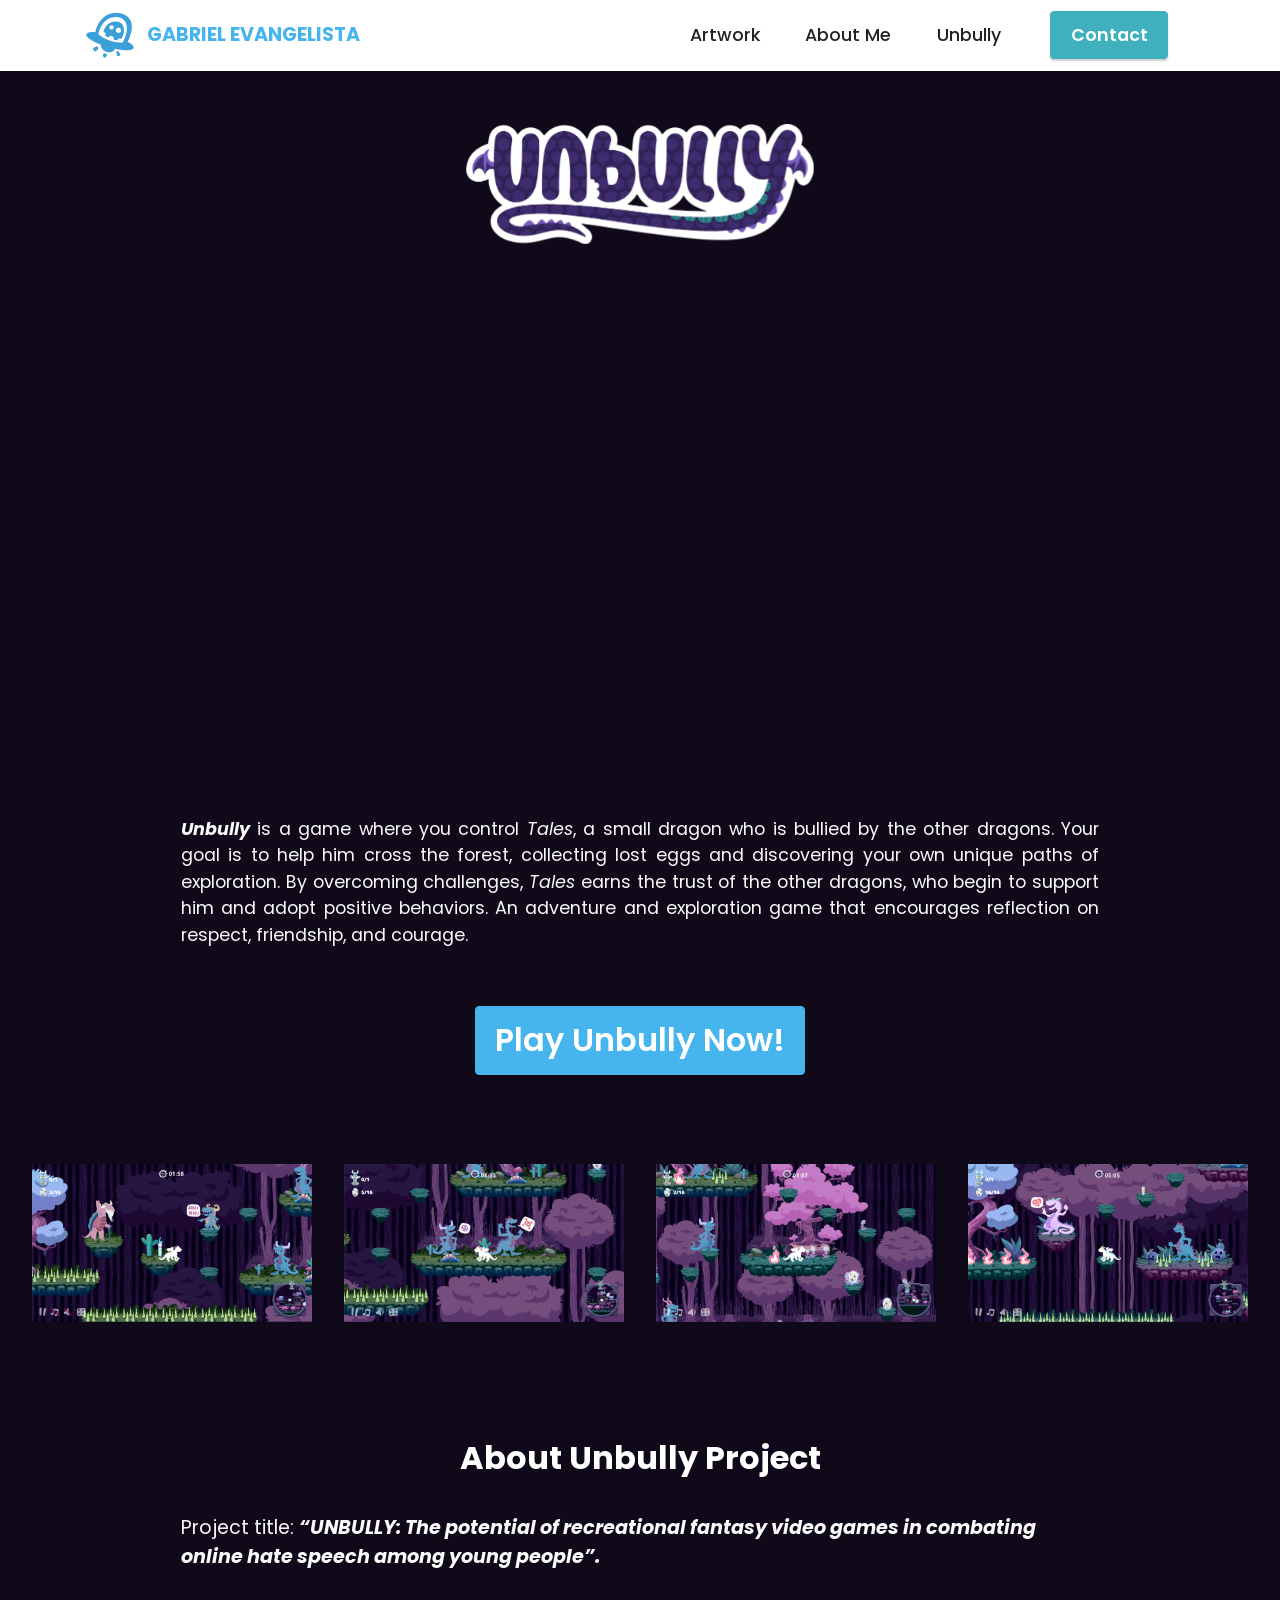
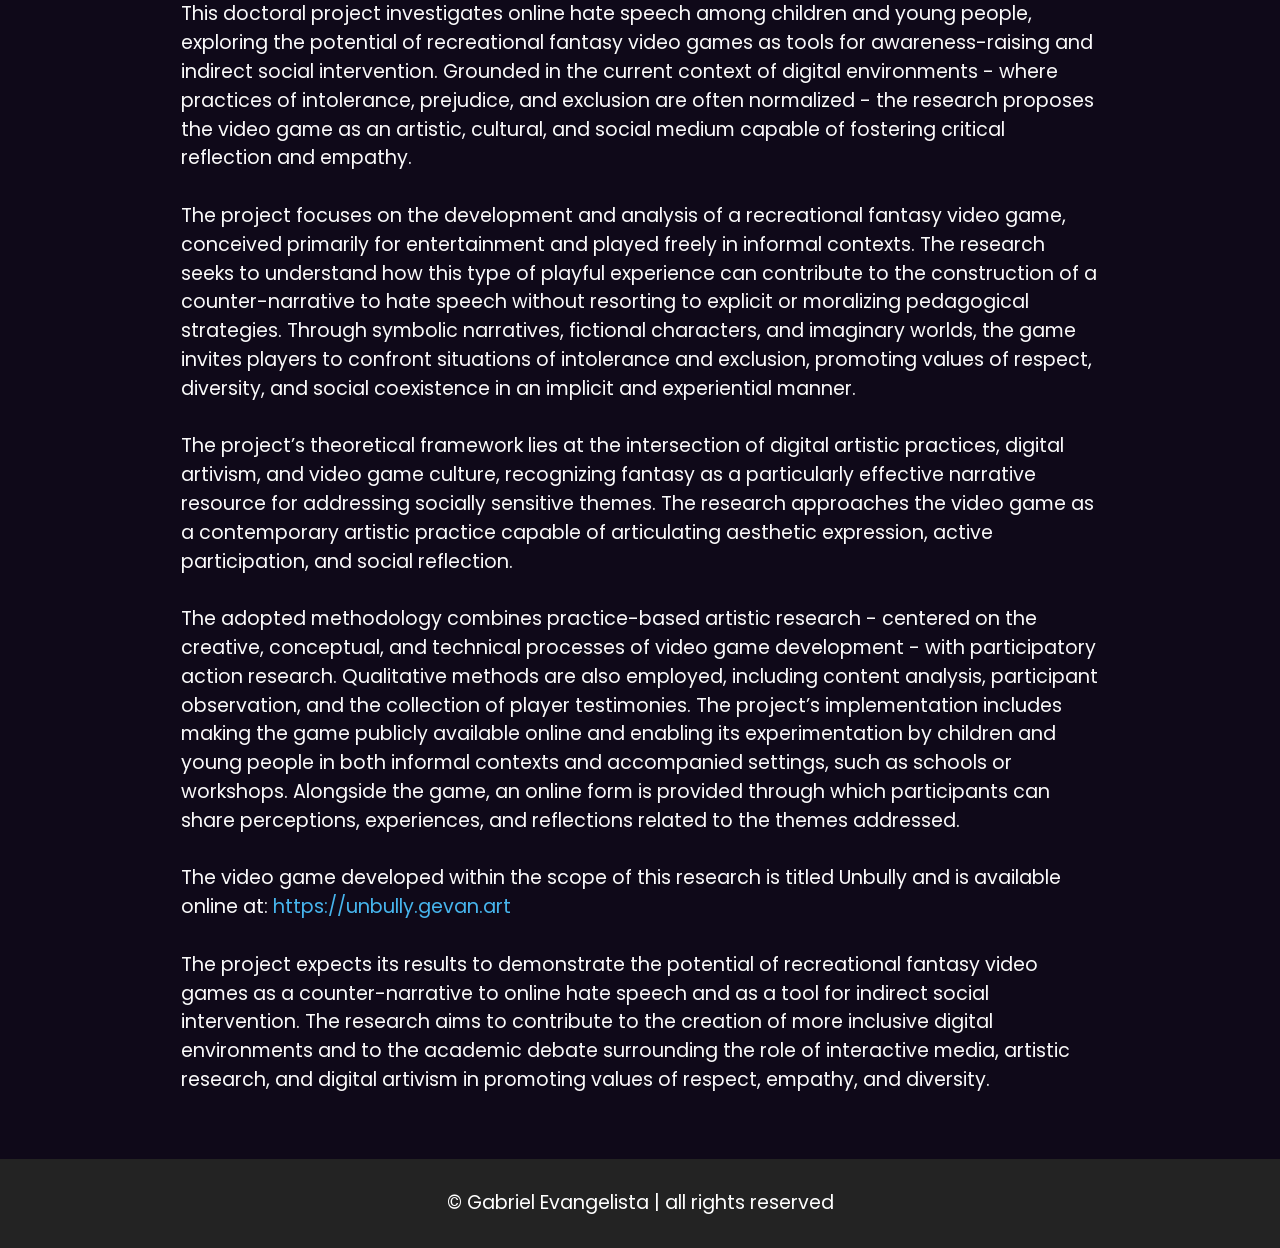
==== commit 99d58c29: "update" ====
--- a/page1.html
+++ b/page1.html
@@ -19,7 +19,7 @@
   <link rel="stylesheet" href="assets/theme/css/style.css">
   <link rel="preload" href="https://fonts.googleapis.com/css?family=Poppins:100,100i,200,200i,300,300i,400,400i,500,500i,600,600i,700,700i,800,800i,900,900i&display=swap" as="style" onload="this.onload=null;this.rel='stylesheet'">
   <noscript><link rel="stylesheet" href="https://fonts.googleapis.com/css?family=Poppins:100,100i,200,200i,300,300i,400,400i,500,500i,600,600i,700,700i,800,800i,900,900i&display=swap"></noscript>
-  <link rel="preload" as="style" href="assets/mobirise/css/mbr-additional.css?v=n0WJ3S"><link rel="stylesheet" href="assets/mobirise/css/mbr-additional.css?v=n0WJ3S" type="text/css">
+  <link rel="preload" as="style" href="assets/mobirise/css/mbr-additional.css?v=WibuyY"><link rel="stylesheet" href="assets/mobirise/css/mbr-additional.css?v=WibuyY" type="text/css">
 
   
   
@@ -101,7 +101,7 @@
             <div class="col-12 col-lg-8">
                 
                 
-                <div class="mbr-section-btn"><a class="btn btn-info display-5" href="https://mobiri.se">Play Unbully Now!</a></div>
+                <div class="mbr-section-btn"><a class="btn btn-info display-5" href="https://unbully.gevan.art" target="_blank">Play Unbully Now!</a></div>
             </div>
         </div>
     </div>
@@ -117,48 +117,48 @@
         
         <div class="row mbr-gallery mt-4">
             <div class="col-12 col-md-6 col-lg-3 item gallery-image">
-                <div class="item-wrapper" data-toggle="modal" data-bs-toggle="modal" data-target="#vczFIJdsBw-modal" data-bs-target="#vczFIJdsBw-modal">
-                    <img class="w-100" src="assets/images/gameplay01-888x500.png" alt="Mobirise Website Builder" data-slide-to="0" data-bs-slide-to="0" data-target="#lb-vczFIJdsBw" data-bs-target="#lb-vczFIJdsBw">
-                    <div class="icon-wrapper">
-                        <span class="mobi-mbri mobi-mbri-search mbr-iconfont mbr-iconfont-btn"></span>
-                    </div>
-                </div>
-                
-            </div>
-            <div class="col-12 col-md-6 col-lg-3 item gallery-image">
-                <div class="item-wrapper" data-toggle="modal" data-bs-toggle="modal" data-target="#vczFIJdsBw-modal" data-bs-target="#vczFIJdsBw-modal">
-                    <img class="w-100" src="assets/images/gameplay02-888x500.png" alt="Mobirise Website Builder" data-slide-to="1" data-bs-slide-to="1" data-target="#lb-vczFIJdsBw" data-bs-target="#lb-vczFIJdsBw">
-                    <div class="icon-wrapper">
-                        <span class="mobi-mbri mobi-mbri-search mbr-iconfont mbr-iconfont-btn"></span>
-                    </div>
-                </div>
-                
-            </div>
-            <div class="col-12 col-md-6 col-lg-3 item gallery-image">
-                <div class="item-wrapper" data-toggle="modal" data-bs-toggle="modal" data-target="#vczFIJdsBw-modal" data-bs-target="#vczFIJdsBw-modal">
-                    <img class="w-100" src="assets/images/gameplay03-888x500.png" alt="Mobirise Website Builder" data-slide-to="2" data-bs-slide-to="2" data-target="#lb-vczFIJdsBw" data-bs-target="#lb-vczFIJdsBw">
-                    <div class="icon-wrapper">
-                        <span class="mobi-mbri mobi-mbri-search mbr-iconfont mbr-iconfont-btn"></span>
-                    </div>
-                </div>
-                
-            </div>
-            <div class="col-12 col-md-6 col-lg-3 item gallery-image">
-                <div class="item-wrapper" data-toggle="modal" data-bs-toggle="modal" data-target="#vczFIJdsBw-modal" data-bs-target="#vczFIJdsBw-modal">
-                    <img class="w-100" src="assets/images/gameplay04-888x500.png" alt="Mobirise Website Builder" data-slide-to="3" data-bs-slide-to="3" data-target="#lb-vczFIJdsBw" data-bs-target="#lb-vczFIJdsBw">
-                    <div class="icon-wrapper">
-                        <span class="mobi-mbri mobi-mbri-search mbr-iconfont mbr-iconfont-btn"></span>
-                    </div>
-                </div>
-                
-            </div>
-        </div>
-
-        <div class="modal mbr-slider" tabindex="-1" role="dialog" aria-hidden="true" id="vczFIJdsBw-modal">
+                <div class="item-wrapper" data-toggle="modal" data-bs-toggle="modal" data-target="#vczNlZzdrf-modal" data-bs-target="#vczNlZzdrf-modal">
+                    <img class="w-100" src="assets/images/gameplay01-888x500.png" alt="Mobirise Website Builder" data-slide-to="0" data-bs-slide-to="0" data-target="#lb-vczNlZzdrf" data-bs-target="#lb-vczNlZzdrf">
+                    <div class="icon-wrapper">
+                        <span class="mobi-mbri mobi-mbri-search mbr-iconfont mbr-iconfont-btn"></span>
+                    </div>
+                </div>
+                
+            </div>
+            <div class="col-12 col-md-6 col-lg-3 item gallery-image">
+                <div class="item-wrapper" data-toggle="modal" data-bs-toggle="modal" data-target="#vczNlZzdrf-modal" data-bs-target="#vczNlZzdrf-modal">
+                    <img class="w-100" src="assets/images/gameplay02-888x500.png" alt="Mobirise Website Builder" data-slide-to="1" data-bs-slide-to="1" data-target="#lb-vczNlZzdrf" data-bs-target="#lb-vczNlZzdrf">
+                    <div class="icon-wrapper">
+                        <span class="mobi-mbri mobi-mbri-search mbr-iconfont mbr-iconfont-btn"></span>
+                    </div>
+                </div>
+                
+            </div>
+            <div class="col-12 col-md-6 col-lg-3 item gallery-image">
+                <div class="item-wrapper" data-toggle="modal" data-bs-toggle="modal" data-target="#vczNlZzdrf-modal" data-bs-target="#vczNlZzdrf-modal">
+                    <img class="w-100" src="assets/images/gameplay03-888x500.png" alt="Mobirise Website Builder" data-slide-to="2" data-bs-slide-to="2" data-target="#lb-vczNlZzdrf" data-bs-target="#lb-vczNlZzdrf">
+                    <div class="icon-wrapper">
+                        <span class="mobi-mbri mobi-mbri-search mbr-iconfont mbr-iconfont-btn"></span>
+                    </div>
+                </div>
+                
+            </div>
+            <div class="col-12 col-md-6 col-lg-3 item gallery-image">
+                <div class="item-wrapper" data-toggle="modal" data-bs-toggle="modal" data-target="#vczNlZzdrf-modal" data-bs-target="#vczNlZzdrf-modal">
+                    <img class="w-100" src="assets/images/gameplay04-888x500.png" alt="Mobirise Website Builder" data-slide-to="3" data-bs-slide-to="3" data-target="#lb-vczNlZzdrf" data-bs-target="#lb-vczNlZzdrf">
+                    <div class="icon-wrapper">
+                        <span class="mobi-mbri mobi-mbri-search mbr-iconfont mbr-iconfont-btn"></span>
+                    </div>
+                </div>
+                
+            </div>
+        </div>
+
+        <div class="modal mbr-slider" tabindex="-1" role="dialog" aria-hidden="true" id="vczNlZzdrf-modal">
             <div class="modal-dialog" role="document">
                 <div class="modal-content">
                     <div class="modal-body">
-                        <div class="carousel slide carousel-fade" id="lb-vczFIJdsBw" data-interval="5000" data-bs-interval="5000">
+                        <div class="carousel slide carousel-fade" id="lb-vczNlZzdrf" data-interval="5000" data-bs-interval="5000">
                             <div class="carousel-inner">
                                 <div class="carousel-item active">
                                     <img class="d-block w-100" src="assets/images/gameplay01-888x500.png" alt="Mobirise Website Builder">
@@ -174,18 +174,18 @@
                                 </div>
                             </div>
                             <ol class="carousel-indicators">
-                                <li data-slide-to="0" data-bs-slide-to="0" class="active" data-target="#lb-vczFIJdsBw" data-bs-target="#lb-vczFIJdsBw"></li>
-                                <li data-slide-to="1" data-bs-slide-to="1" data-target="#lb-vczFIJdsBw" data-bs-target="#lb-vczFIJdsBw"></li>
-                                <li data-slide-to="2" data-bs-slide-to="2" data-target="#lb-vczFIJdsBw" data-bs-target="#lb-vczFIJdsBw"></li>
-                                <li data-slide-to="3" data-bs-slide-to="3" data-target="#lb-vczFIJdsBw" data-bs-target="#lb-vczFIJdsBw"></li>
+                                <li data-slide-to="0" data-bs-slide-to="0" class="active" data-target="#lb-vczNlZzdrf" data-bs-target="#lb-vczNlZzdrf"></li>
+                                <li data-slide-to="1" data-bs-slide-to="1" data-target="#lb-vczNlZzdrf" data-bs-target="#lb-vczNlZzdrf"></li>
+                                <li data-slide-to="2" data-bs-slide-to="2" data-target="#lb-vczNlZzdrf" data-bs-target="#lb-vczNlZzdrf"></li>
+                                <li data-slide-to="3" data-bs-slide-to="3" data-target="#lb-vczNlZzdrf" data-bs-target="#lb-vczNlZzdrf"></li>
                             </ol>
                             <a role="button" href="" class="close" data-dismiss="modal" data-bs-dismiss="modal" aria-label="Close">
                             </a>
-                            <a class="carousel-control-prev carousel-control" role="button" data-slide="prev" data-bs-slide="prev" href="#lb-vczFIJdsBw">
+                            <a class="carousel-control-prev carousel-control" role="button" data-slide="prev" data-bs-slide="prev" href="#lb-vczNlZzdrf">
                                 <span class="mobi-mbri mobi-mbri-arrow-prev" aria-hidden="true"></span>
                                 <span class="sr-only visually-hidden">Previous</span>
                             </a>
-                            <a class="carousel-control-next carousel-control" role="button" data-slide="next" data-bs-slide="next" href="#lb-vczFIJdsBw">
+                            <a class="carousel-control-next carousel-control" role="button" data-slide="next" data-bs-slide="next" href="#lb-vczNlZzdrf">
                                 <span class="mobi-mbri mobi-mbri-arrow-next" aria-hidden="true"></span>
                                 <span class="sr-only visually-hidden">Next</span>
                             </a>
@@ -226,7 +226,7 @@
             </div>
         </div>
     </div>
-</section><section class="display-7" style="padding: 0;align-items: center;justify-content: center;flex-wrap: wrap;    align-content: center;display: flex;position: relative;height: 4rem;"><a href="https://mobiri.se/4552588" style="flex: 1 1;height: 4rem;position: absolute;width: 100%;z-index: 1;"><img alt="" style="height: 4rem;" src="[data-uri]"></a><p style="margin: 0;text-align: center;" class="display-7">&#8204;</p><a style="z-index:1" href="https://mobirise.com/html-builder.html">HTML Website Generator</a></section><script src="assets/bootstrap/js/bootstrap.bundle.min.js"></script>  <script src="assets/smoothscroll/smooth-scroll.js"></script>  <script src="assets/ytplayer/index.js"></script>  <script src="assets/playervimeo/vimeo_player.js"></script>  <script src="assets/dropdown/js/navbar-dropdown.js"></script>  <script src="assets/theme/js/script.js"></script>  
+</section><script src="assets/bootstrap/js/bootstrap.bundle.min.js"></script>  <script src="assets/smoothscroll/smooth-scroll.js"></script>  <script src="assets/ytplayer/index.js"></script>  <script src="assets/playervimeo/vimeo_player.js"></script>  <script src="assets/dropdown/js/navbar-dropdown.js"></script>  <script src="assets/theme/js/script.js"></script>  
   
   
  <div id="scrollToTop" class="scrollToTop mbr-arrow-up"><a style="text-align: center;"><i class="mbr-arrow-up-icon mbr-arrow-up-icon-cm cm-icon cm-icon-smallarrow-up"></i></a></div>
